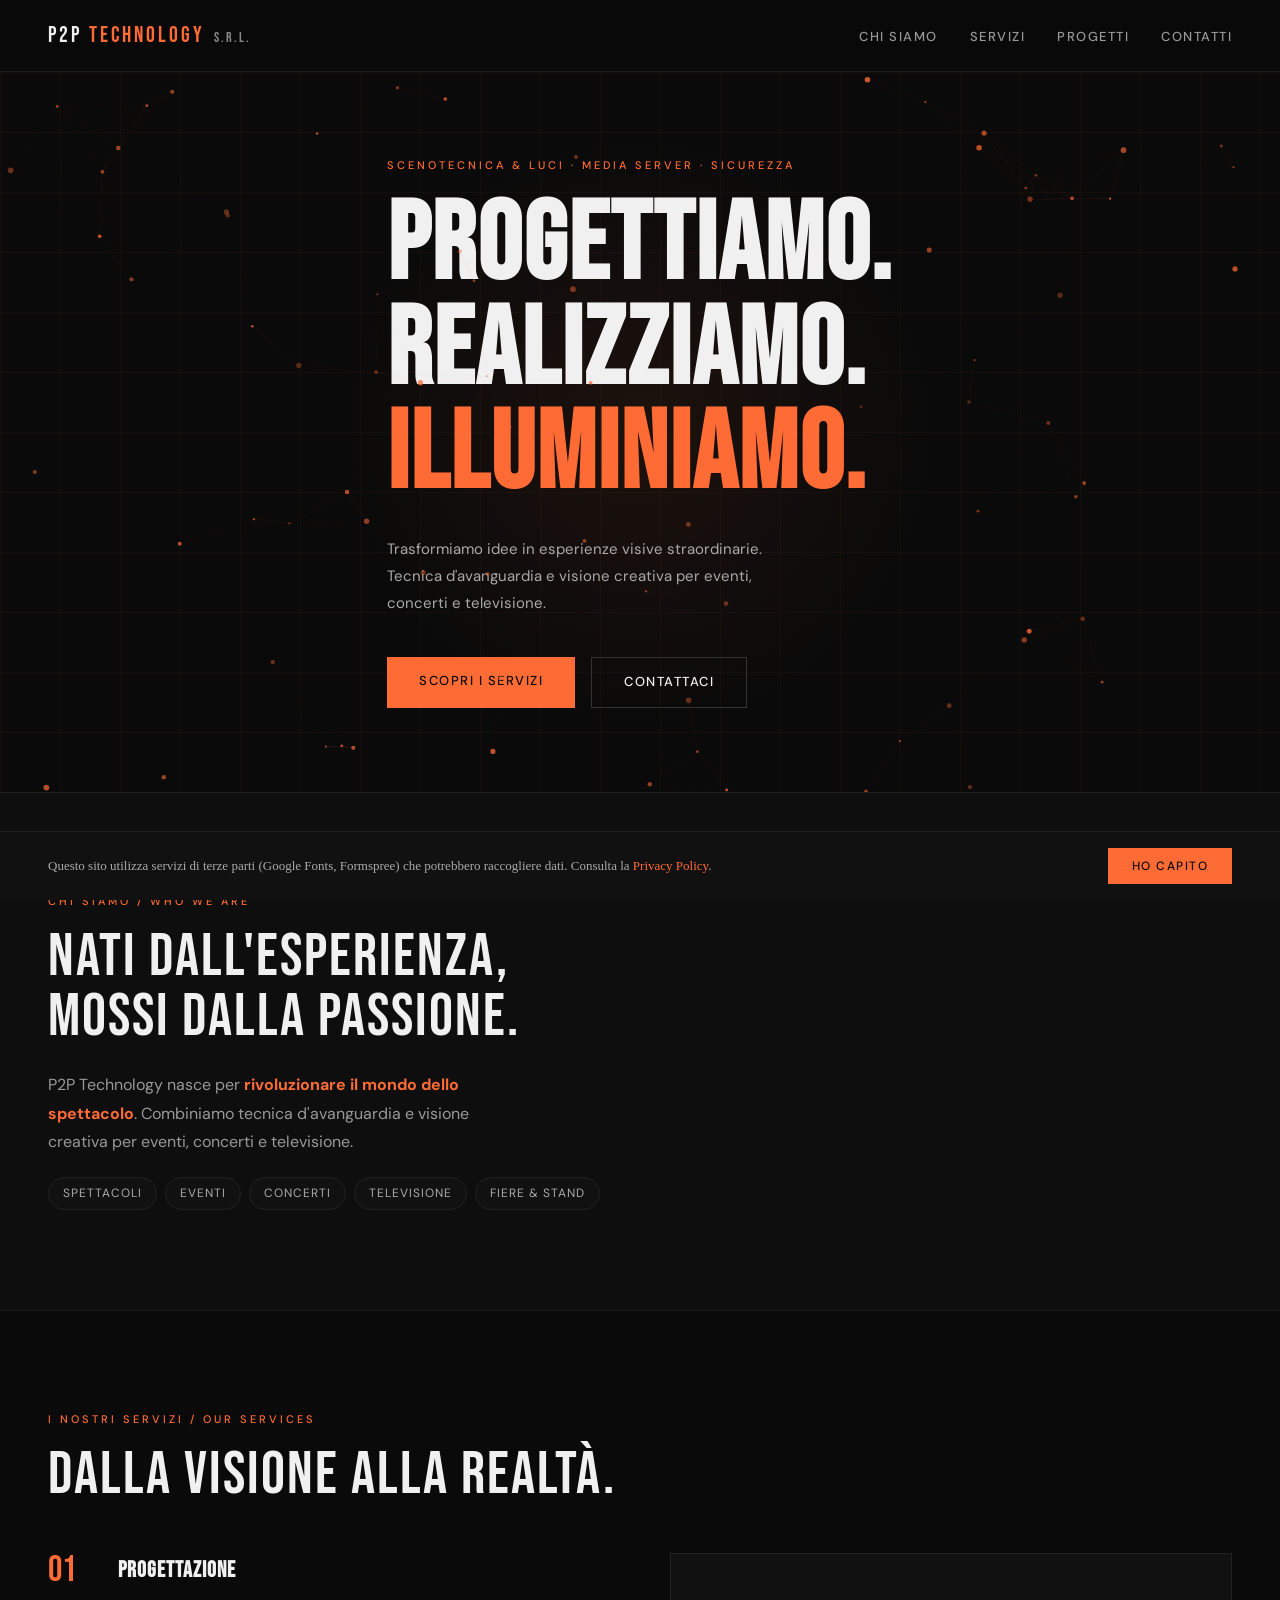
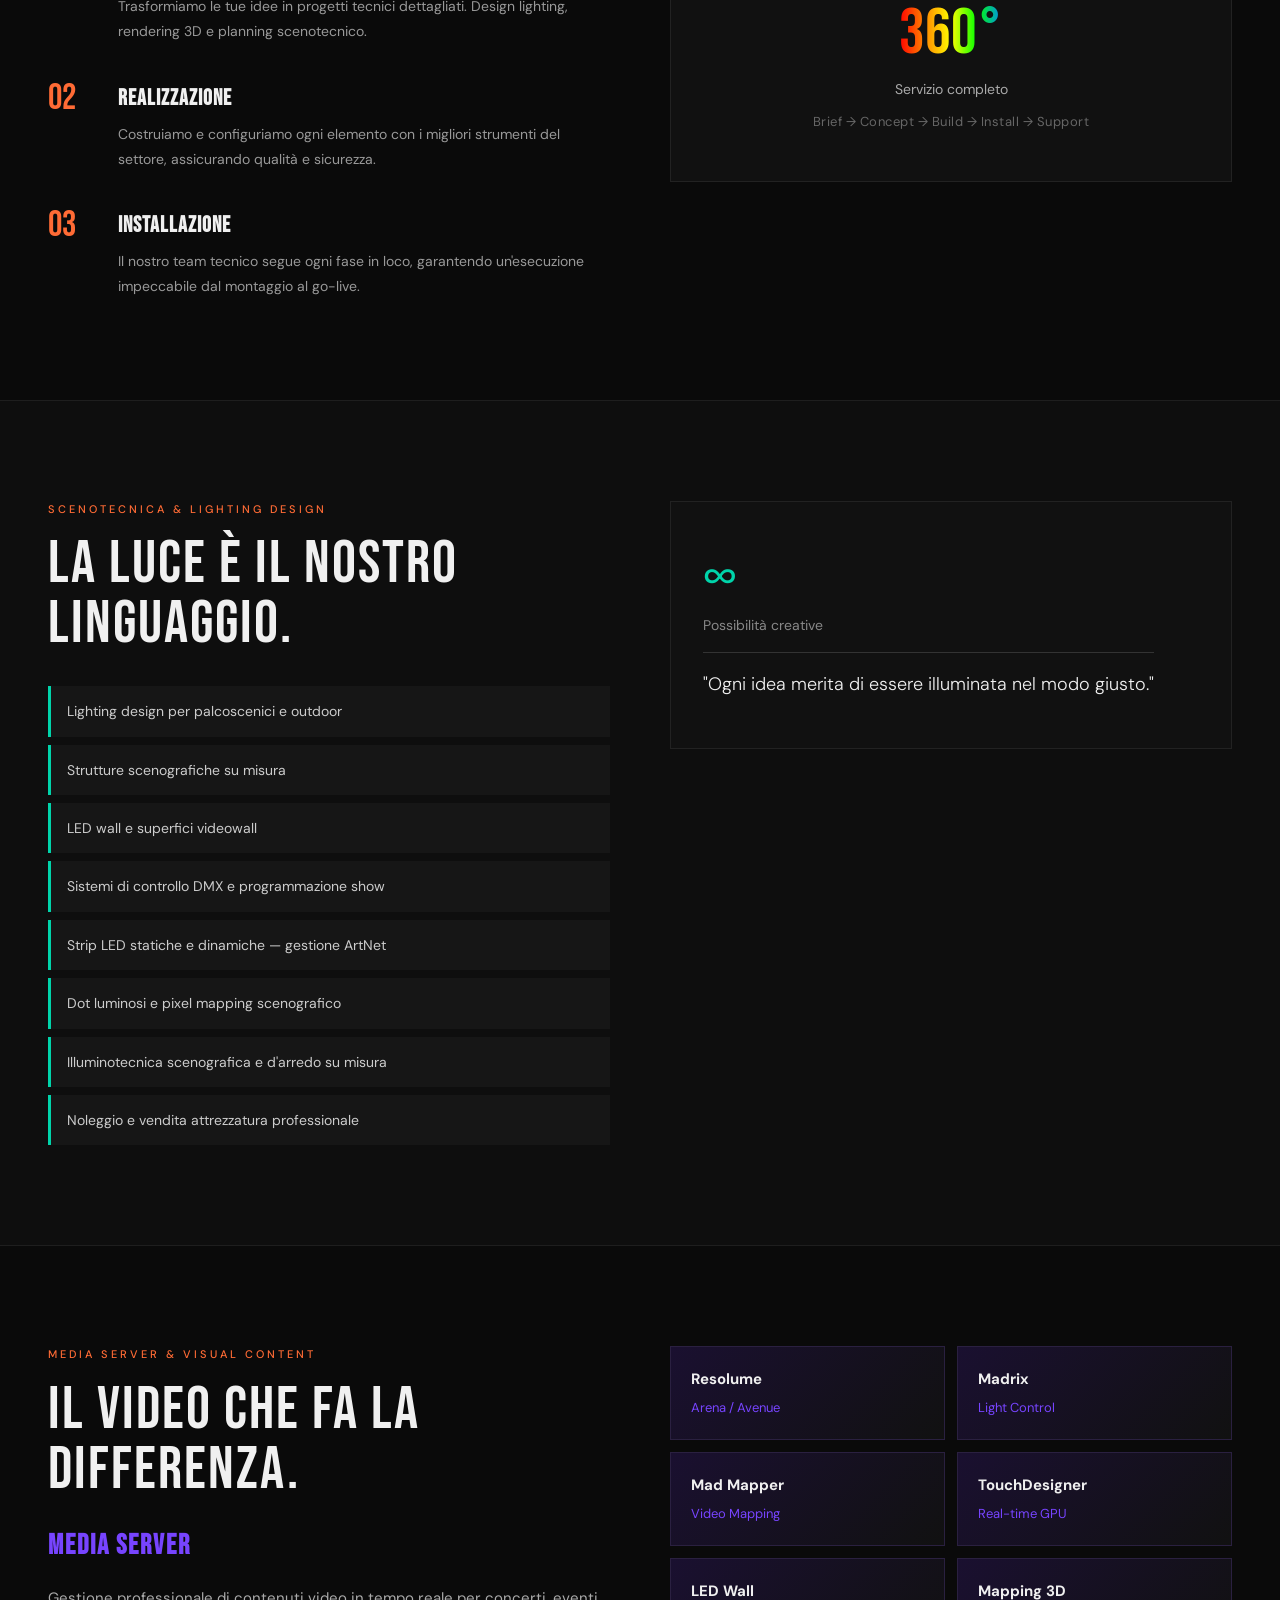
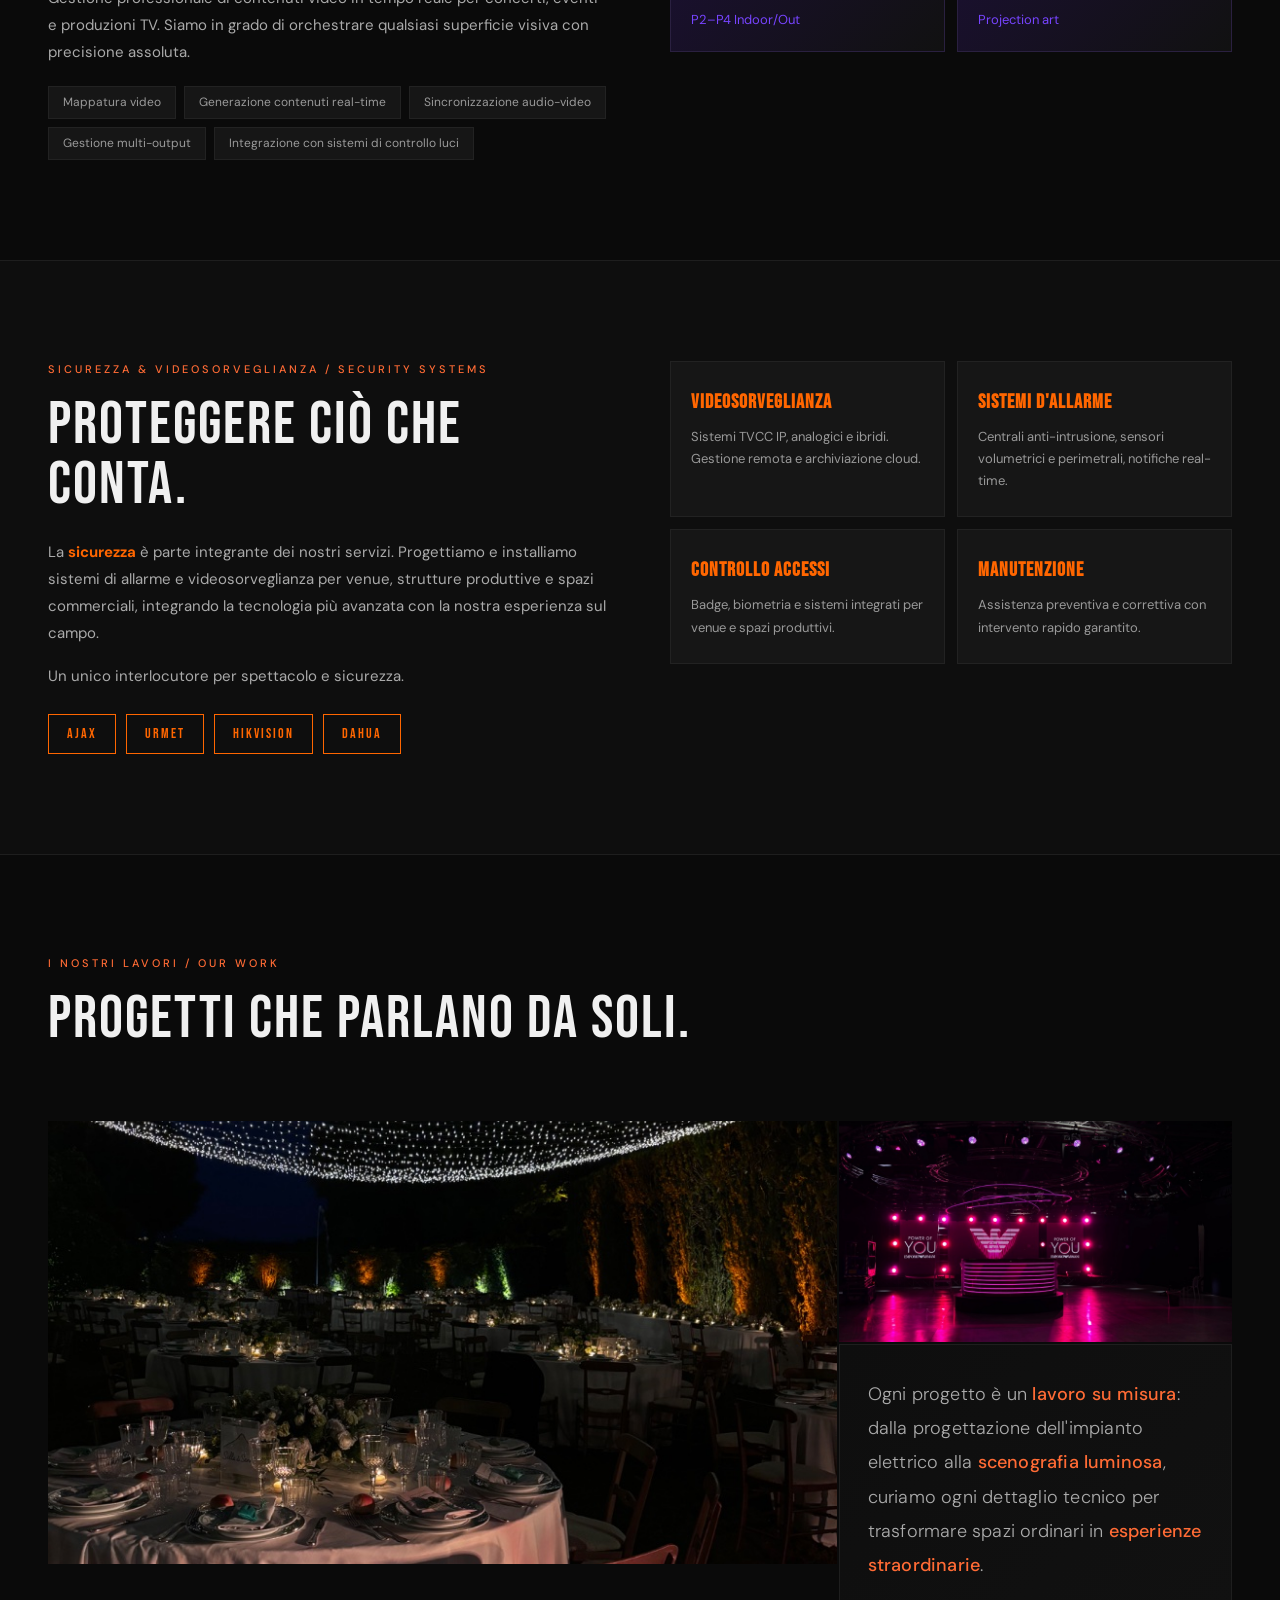
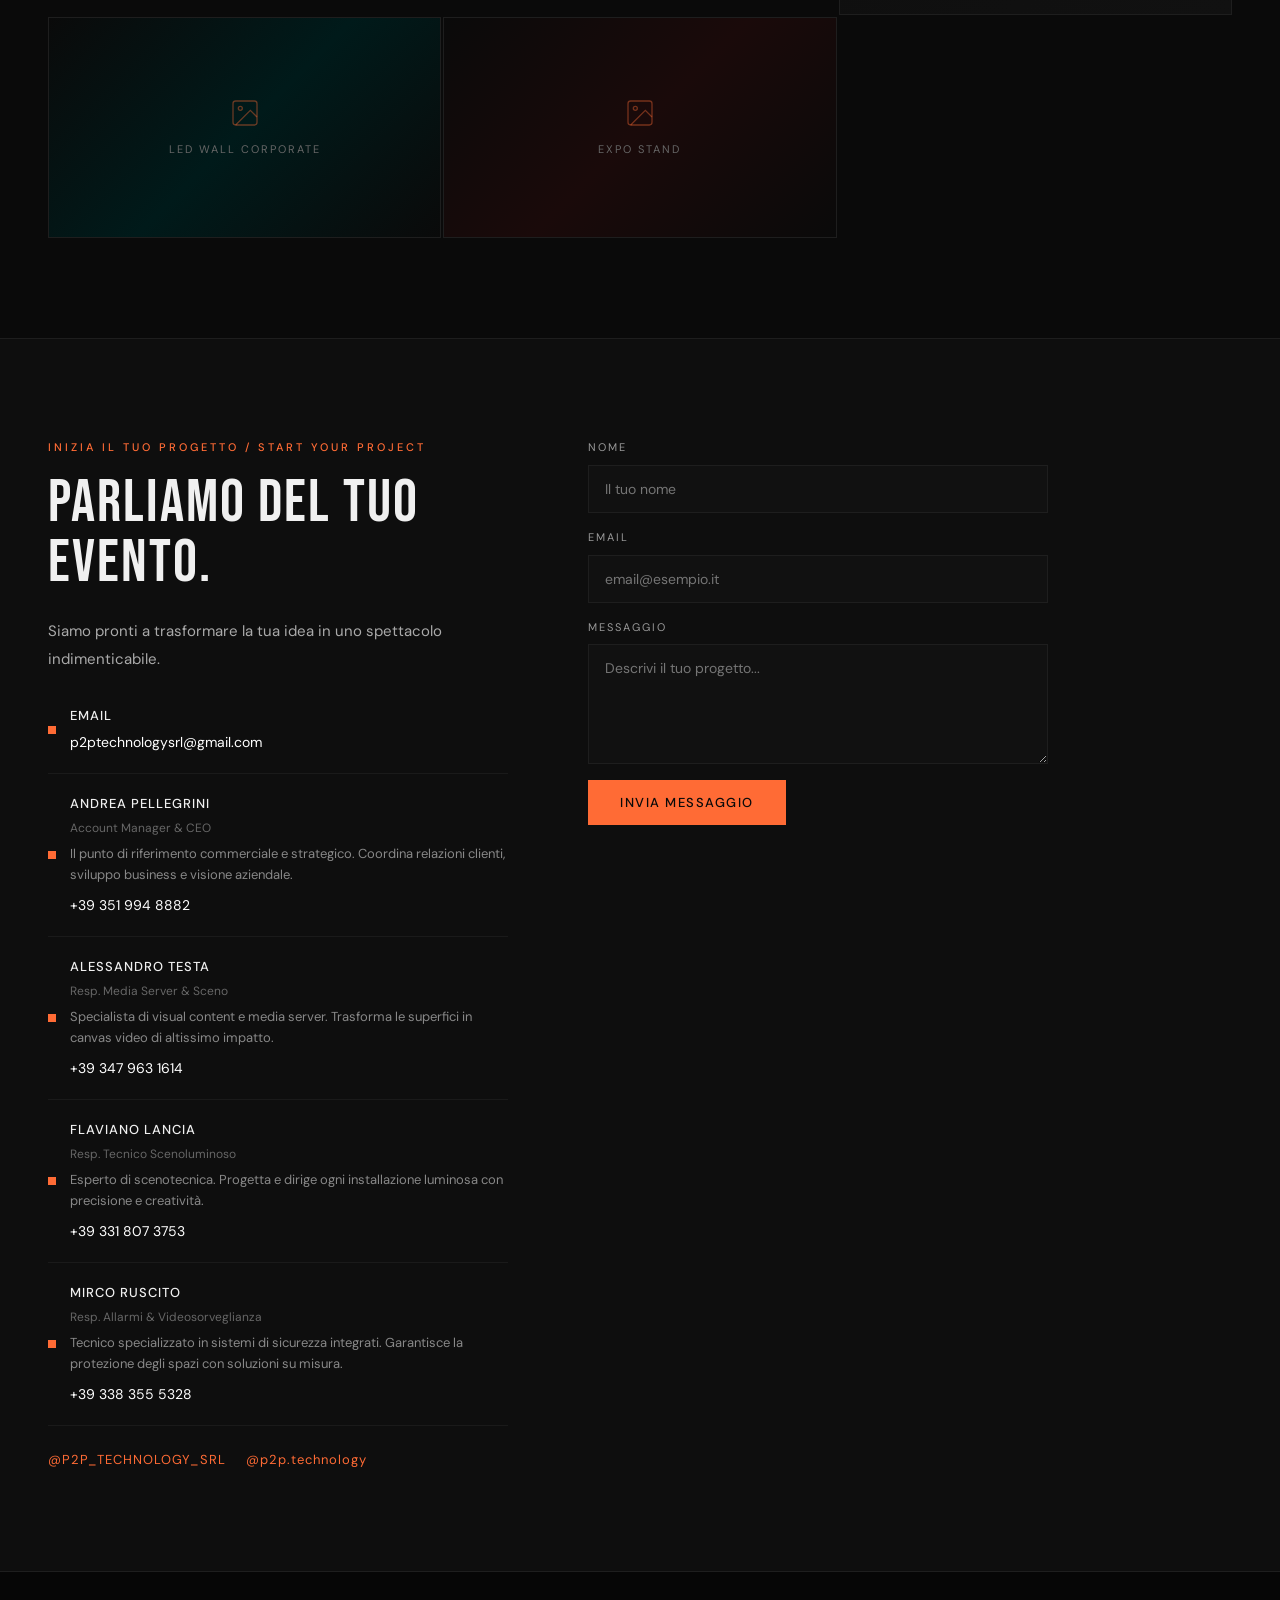
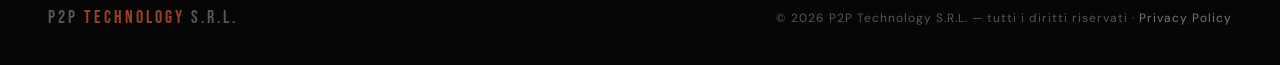
==== index.html @ eb39dc1b "Rimosso lighting design da bio Flaviano" ====
<!DOCTYPE html>
<html lang="it">
<head>
  <meta charset="UTF-8">
  <meta name="viewport" content="width=device-width, initial-scale=1.0">
  <meta name="description" content="P2P Technology S.R.L. — Scenotecnica, lighting design, media server e sicurezza per eventi, concerti e televisione in Italia.">
  <meta property="og:title" content="P2P Technology — Progettiamo. Realizziamo. Illuminiamo.">
  <meta property="og:description" content="Scenotecnica, lighting design, media server e sicurezza per eventi professionali.">
  <meta property="og:type" content="website">
  <meta property="og:locale" content="it_IT">
  <meta property="og:url" content="https://p2ptechnology.vercel.app/">
  <meta property="og:image" content="https://p2ptechnology.vercel.app/images/og-image.png">
  <link rel="canonical" href="https://p2ptechnology.vercel.app/">
  <title>P2P Technology S.R.L. — Scenotecnica · Luci · Media Server · Sicurezza</title>
  <link rel="icon" href="images/favicon.svg" type="image/svg+xml">
  <link rel="preconnect" href="https://fonts.googleapis.com">
  <link rel="preconnect" href="https://fonts.gstatic.com" crossorigin>
  <link href="https://fonts.googleapis.com/css2?family=Bebas+Neue&family=DM+Sans:wght@300;400;500;700&display=swap" rel="stylesheet">
  <link rel="stylesheet" href="css/style.css">
</head>
<body>

<div class="site">

  <nav role="navigation" aria-label="Navigazione principale">
    <div class="logo">P2P <span>TECHNOLOGY</span> <small>S.R.L.</small></div>
    <button class="nav-toggle" aria-label="Apri menu di navigazione" aria-expanded="false">
      <span></span><span></span><span></span>
    </button>
    <div class="nav-overlay" aria-hidden="true"></div>
    <ul class="nav-links">
      <button class="nav-close" aria-label="Chiudi menu">&times;</button>
      <li><a href="#chi-siamo">Chi siamo</a></li>
      <li><a href="#servizi">Servizi</a></li>
      <li><a href="#progetti">Progetti</a></li>
      <li><a href="#contatti">Contatti</a></li>
    </ul>
  </nav>

  <!-- ═══ HERO ═══ -->
  <section class="hero" id="hero">
    <div class="hero-bg">
      <div class="hero-grid"></div>
      <div class="hero-glow"></div>
    </div>
    <div class="hero-content">
      <div class="hero-text">
        <div class="hero-tag">Scenotecnica &amp; Luci · Media Server · Sicurezza</div>
        <h1>Progettiamo.<br>Realizziamo.<br><em>Illuminiamo.</em></h1>
        <p class="hero-sub">Trasformiamo idee in esperienze visive straordinarie. Tecnica d'avanguardia e visione creativa per eventi, concerti e televisione.</p>
        <div class="hero-cta">
          <a href="#servizi" class="btn-primary">Scopri i servizi</a>
          <a href="#contatti" class="btn-secondary">Contattaci</a>
        </div>
      </div>
      <canvas class="hero-particles" id="heroParticles"></canvas>
    </div>
  </section>

  <!-- ═══ CHI SIAMO ═══ -->
  <section id="chi-siamo">
    <div class="fade-in">
      <div class="section-label">Chi siamo / Who we are</div>
      <div class="section-title">Nati dall'esperienza,<br>mossi dalla passione.</div>
      <p class="about-mission">P2P Technology nasce per <strong>rivoluzionare il mondo dello spettacolo</strong>. Combiniamo tecnica d'avanguardia e visione creativa per eventi, concerti e televisione.</p>
      <div class="about-sectors">
        <span>Spettacoli</span><span>Eventi</span><span>Concerti</span><span>Televisione</span><span>Fiere &amp; Stand</span>
      </div>
    </div>
  </section>

  <!-- ═══ SERVIZI ═══ -->
  <section id="servizi">
    <div class="section-label fade-in">I nostri servizi / Our services</div>
    <div class="section-title fade-in">Dalla visione alla realtà.</div>
    <div class="services-steps">
      <div class="step-list fade-in">
        <div class="step-item">
          <div class="step-num">01</div>
          <div>
            <h3>Progettazione</h3>
            <p>Trasformiamo le tue idee in progetti tecnici dettagliati. Design lighting, rendering 3D e planning scenotecnico.</p>
          </div>
        </div>
        <div class="step-item">
          <div class="step-num">02</div>
          <div>
            <h3>Realizzazione</h3>
            <p>Costruiamo e configuriamo ogni elemento con i migliori strumenti del settore, assicurando qualità e sicurezza.</p>
          </div>
        </div>
        <div class="step-item">
          <div class="step-num">03</div>
          <div>
            <h3>Installazione</h3>
            <p>Il nostro team tecnico segue ogni fase in loco, garantendo un'esecuzione impeccabile dal montaggio al go-live.</p>
          </div>
        </div>
      </div>
      <div class="step-badge fade-in">
        <div class="badge-num">360°</div>
        <div class="badge-label">Servizio completo</div>
        <div class="badge-flow">Brief → Concept → Build → Install → Support</div>
      </div>
    </div>
  </section>

  <!-- ═══ SCENOTECNICA ═══ -->
  <section id="scenotecnica">
    <div class="sceno-grid">
      <div class="fade-in">
        <div class="section-label">Scenotecnica &amp; Lighting Design</div>
        <div class="section-title">La luce è il nostro linguaggio.</div>
        <ul class="sceno-list">
          <li>Lighting design per palcoscenici e outdoor</li>
          <li>Strutture scenografiche su misura</li>
          <li>LED wall e superfici videowall</li>
          <li>Sistemi di controllo DMX e programmazione show</li>
          <li>Strip LED statiche e dinamiche — gestione ArtNet</li>
          <li>Dot luminosi e pixel mapping scenografico</li>
          <li>Illuminotecnica scenografica e d'arredo su misura</li>
          <li>Noleggio e vendita attrezzatura professionale</li>
        </ul>
      </div>
      <div class="sceno-quote fade-in">
        <div class="quote-symbol">∞</div>
        <div class="quote-label">Possibilità creative</div>
        <blockquote>"Ogni idea merita di essere illuminata nel modo giusto."</blockquote>
      </div>
    </div>
  </section>

  <!-- ═══ MEDIA SERVER ═══ -->
  <section id="mediaserver">
    <div class="media-grid">
      <div class="fade-in">
        <div class="section-label">Media Server &amp; Visual Content</div>
        <div class="section-title">Il video che fa la differenza.</div>
        <h3 class="media-subtitle">MEDIA SERVER</h3>
        <p class="media-desc">Gestione professionale di contenuti video in tempo reale per concerti, eventi e produzioni TV. Siamo in grado di orchestrare qualsiasi superficie visiva con precisione assoluta.</p>
        <div class="media-tags">
          <span>Mappatura video</span><span>Generazione contenuti real-time</span><span>Sincronizzazione audio-video</span><span>Gestione multi-output</span><span>Integrazione con sistemi di controllo luci</span>
        </div>
      </div>
      <div class="media-tools fade-in">
        <div class="tool-card"><strong>Resolume</strong><span>Arena / Avenue</span></div>
        <div class="tool-card"><strong>Madrix</strong><span>Light Control</span></div>
        <div class="tool-card"><strong>Mad Mapper</strong><span>Video Mapping</span></div>
        <div class="tool-card"><strong>TouchDesigner</strong><span>Real-time GPU</span></div>
        <div class="tool-card"><strong>LED Wall</strong><span>P2–P4 Indoor/Out</span></div>
        <div class="tool-card"><strong>Mapping 3D</strong><span>Projection art</span></div>
      </div>
    </div>
  </section>

  <!-- ═══ SICUREZZA ═══ -->
  <section id="sicurezza">
    <div class="security-grid">
      <div class="fade-in">
        <div class="section-label">Sicurezza &amp; Videosorveglianza / Security Systems</div>
        <div class="section-title">Proteggere ciò che conta.</div>
        <p class="security-desc">La <strong>sicurezza</strong> è parte integrante dei nostri servizi. Progettiamo e installiamo sistemi di allarme e videosorveglianza per venue, strutture produttive e spazi commerciali, integrando la tecnologia più avanzata con la nostra esperienza sul campo.</p>
        <p class="security-desc">Un unico interlocutore per spettacolo e sicurezza.</p>
        <div class="brand-badges">
          <span class="brand-badge">AJAX</span>
          <span class="brand-badge">URMET</span>
          <span class="brand-badge">HIKVISION</span>
          <span class="brand-badge">DAHUA</span>
        </div>
      </div>
      <div class="security-services fade-in">
        <div class="security-card">
          <h4>Videosorveglianza</h4>
          <p>Sistemi TVCC IP, analogici e ibridi. Gestione remota e archiviazione cloud.</p>
        </div>
        <div class="security-card">
          <h4>Sistemi d'Allarme</h4>
          <p>Centrali anti-intrusione, sensori volumetrici e perimetrali, notifiche real-time.</p>
        </div>
        <div class="security-card">
          <h4>Controllo Accessi</h4>
          <p>Badge, biometria e sistemi integrati per venue e spazi produttivi.</p>
        </div>
        <div class="security-card">
          <h4>Manutenzione</h4>
          <p>Assistenza preventiva e correttiva con intervento rapido garantito.</p>
        </div>
      </div>
    </div>
  </section>

  <!-- ═══ PROGETTI ═══ -->
  <section id="progetti">
    <div class="portfolio-intro fade-in">
      <div>
        <div class="section-label">I nostri lavori / Our work</div>
        <div class="section-title">Progetti che parlano da soli.</div>
      </div>
    </div>
    <div class="portfolio-grid" id="portfolioGrid"></div>
  </section>

  <!-- ═══ CONTATTI ═══ -->
  <section id="contatti">
    <div class="contact-grid">
      <div>
        <div class="section-label fade-in">Inizia il tuo progetto / Start your project</div>
        <div class="section-title fade-in">Parliamo del tuo evento.</div>
        <div class="contact-info fade-in">
          <p>Siamo pronti a trasformare la tua idea in uno spettacolo indimenticabile.</p>
        </div>
        <div class="contact-item"><div class="contact-dot"></div><div><strong>Email</strong><a href="mailto:p2ptechnologysrl@gmail.com">p2ptechnologysrl@gmail.com</a></div></div>
        <div class="contact-item"><div class="contact-dot"></div><div><strong>Andrea Pellegrini</strong><span class="contact-role">Account Manager &amp; CEO</span><p class="contact-bio">Il punto di riferimento commerciale e strategico. Coordina relazioni clienti, sviluppo business e visione aziendale.</p><a href="tel:+393519948882">+39 351 994 8882</a></div></div>
        <div class="contact-item"><div class="contact-dot"></div><div><strong>Alessandro Testa</strong><span class="contact-role">Resp. Media Server &amp; Sceno</span><p class="contact-bio">Specialista di visual content e media server. Trasforma le superfici in canvas video di altissimo impatto.</p><a href="tel:+393479631614">+39 347 963 1614</a></div></div>
        <div class="contact-item"><div class="contact-dot"></div><div><strong>Flaviano Lancia</strong><span class="contact-role">Resp. Tecnico Scenoluminoso</span><p class="contact-bio">Esperto di scenotecnica. Progetta e dirige ogni installazione luminosa con precisione e creatività.</p><a href="tel:+393318073753">+39 331 807 3753</a></div></div>
        <div class="contact-item"><div class="contact-dot"></div><div><strong>Mirco Ruscito</strong><span class="contact-role">Resp. Allarmi &amp; Videosorveglianza</span><p class="contact-bio">Tecnico specializzato in sistemi di sicurezza integrati. Garantisce la protezione degli spazi con soluzioni su misura.</p><a href="tel:+393383555328">+39 338 355 5328</a></div></div>
        <div class="contact-social fade-in">
          <a href="https://www.instagram.com/p2p_technology_srl/" target="_blank" rel="noopener">@P2P_TECHNOLOGY_SRL</a>
          <a href="https://www.tiktok.com/@p2p.technology" target="_blank" rel="noopener">@p2p.technology</a>
        </div>
      </div>
      <form class="contact-form" id="contactForm" novalidate>
        <div class="form-group">
          <label for="field-nome">Nome</label>
          <input type="text" id="field-nome" name="nome" placeholder="Il tuo nome" required>
        </div>
        <div class="form-group">
          <label for="field-email">Email</label>
          <input type="email" id="field-email" name="email" placeholder="email@esempio.it" required>
        </div>
        <div class="form-group">
          <label for="field-messaggio">Messaggio</label>
          <textarea id="field-messaggio" name="messaggio" placeholder="Descrivi il tuo progetto..." required></textarea>
        </div>
        <div class="form-status" id="formStatus" role="alert"></div>
        <button type="submit" class="btn-primary" style="align-self:flex-start">Invia messaggio</button>
      </form>
    </div>
  </section>

  <footer>
    <div class="footer-logo">P2P <span>TECHNOLOGY</span> S.R.L.</div>
    <div class="footer-copy">&copy; 2026 P2P Technology S.R.L. &mdash; tutti i diritti riservati &middot; <a href="privacy.html">Privacy Policy</a></div>
  </footer>

</div>

<div class="cookie-banner" id="cookieBanner">
  <p>Questo sito utilizza servizi di terze parti (Google Fonts, Formspree) che potrebbero raccogliere dati. Consulta la <a href="privacy.html">Privacy Policy</a>.</p>
  <button id="cookieAccept">Ho capito</button>
</div>

<script src="js/main.js"></script>
</body>
</html>
---- css/style.css ----
/* ══════════════════════════════════════════
   P2P Technology — Style Sheet
   ══════════════════════════════════════════ */

* { margin: 0; padding: 0; box-sizing: border-box; }

html { scroll-behavior: smooth; }

.site {
  font-family: 'DM Sans', sans-serif;
  background: #0a0a0a;
  color: #f0f0f0;
  font-size: 15px;
  line-height: 1.6;
}

/* ── NAV ── */
nav {
  position: sticky;
  top: 0;
  z-index: 100;
  display: flex;
  justify-content: space-between;
  align-items: center;
  padding: 18px 48px;
  background: rgba(10,10,10,0.92);
  backdrop-filter: blur(12px);
  -webkit-backdrop-filter: blur(12px);
  border-bottom: 1px solid #1e1e1e;
}

.logo {
  font-family: 'Bebas Neue', sans-serif;
  font-size: 22px;
  letter-spacing: 3px;
  color: #f0f0f0;
}
.logo span { color: #FF6B35; }
.logo small { font-size: 14px; color: #888; letter-spacing: 2px; font-weight: 400; font-family: 'Bebas Neue', sans-serif; vertical-align: baseline; margin-left: 2px; }

.nav-links {
  display: flex;
  gap: 32px;
  list-style: none;
}
.nav-links a {
  text-decoration: none;
  color: #999;
  font-size: 13px;
  letter-spacing: 1.5px;
  text-transform: uppercase;
  font-weight: 500;
  transition: color 0.3s;
  position: relative;
}
.nav-links a::after {
  content: '';
  position: absolute;
  bottom: -4px;
  left: 0;
  width: 0;
  height: 1px;
  background: #FF6B35;
  transition: width 0.3s ease;
}
.nav-links a:hover::after,
.nav-links a:focus-visible::after { width: 100%; }
.nav-links a:hover,
.nav-links a:focus-visible { color: #FF6B35; }

.nav-toggle {
  display: none;
  background: none;
  border: none;
  cursor: pointer;
  padding: 8px;
}
.nav-close {
  display: none;
}
.nav-toggle span {
  display: block;
  width: 24px;
  height: 2px;
  background: #f0f0f0;
  margin: 5px 0;
  transition: transform 0.3s, opacity 0.3s;
}

/* ── HERO ── */
.hero {
  min-height: 80vh;
  display: flex;
  flex-direction: column;
  justify-content: center;
  padding: 0;
  position: relative;
  overflow: hidden;
  border-bottom: 1px solid #1e1e1e;
}

.hero-content {
  position: relative;
  z-index: 1;
  display: flex;
  align-items: center;
  justify-content: center;
  min-height: 80vh;
  padding: 40px 48px;
}

.hero-text {
  display: flex;
  flex-direction: column;
  justify-content: center;
  max-width: 700px;
}

.hero-bg {
  position: absolute;
  inset: 0;
  background: #0a0a0a;
  display: flex;
  align-items: center;
  justify-content: center;
}

.hero-grid {
  position: absolute;
  inset: 0;
  background-image:
    linear-gradient(rgba(255,107,53,0.04) 1px, transparent 1px),
    linear-gradient(90deg, rgba(255,107,53,0.04) 1px, transparent 1px);
  background-size: 60px 60px;
}

.hero-glow {
  position: absolute;
  width: 600px;
  height: 600px;
  border-radius: 50%;
  background: radial-gradient(circle, rgba(255,107,53,0.08) 0%, transparent 70%);
  top: 50%;
  left: 50%;
  transform: translate(-50%, -50%);
  animation: glowPulse 4s ease-in-out infinite;
}

@keyframes glowPulse {
  0%, 100% { transform: translate(-50%, -50%) scale(1); opacity: 1; }
  50% { transform: translate(-50%, -50%) scale(1.15); opacity: 0.6; }
}

.hero-tag {
  font-size: 11px;
  letter-spacing: 3px;
  text-transform: uppercase;
  color: #FF6B35;
  font-weight: 500;
  margin-bottom: 20px;
}

.hero h1 {
  font-family: 'Bebas Neue', sans-serif;
  font-size: clamp(56px, 9vw, 110px);
  line-height: 0.95;
  letter-spacing: 2px;
  color: #f0f0f0;
  max-width: 900px;
}

.hero h1 em {
  font-style: normal;
  color: #FF6B35;
}

.hero-sub {
  margin-top: 28px;
  font-size: 15px;
  color: #aaa;
  max-width: 420px;
  line-height: 1.8;
}

.hero-cta {
  margin-top: 40px;
  display: flex;
  gap: 16px;
}

/* ── HERO PARTICLES CANVAS ── */
.hero-particles {
  position: absolute;
  inset: 0;
  width: 100%;
  height: 100%;
  z-index: 0;
  pointer-events: none;
}

/* ── BUTTONS ── */
.btn-primary {
  display: inline-block;
  background: #FF6B35;
  color: #0a0a0a;
  padding: 14px 32px;
  font-size: 13px;
  font-weight: 500;
  letter-spacing: 1.5px;
  text-transform: uppercase;
  border: none;
  cursor: pointer;
  font-family: 'DM Sans', sans-serif;
  text-decoration: none;
  text-align: center;
  transition: background 0.2s, box-shadow 0.3s;
}
.btn-primary:hover {
  background: #e0b400;
  box-shadow: 0 0 20px rgba(255,107,53,0.3);
}

.btn-secondary {
  display: inline-block;
  background: transparent;
  color: #f0f0f0;
  padding: 14px 32px;
  font-size: 13px;
  font-weight: 500;
  letter-spacing: 1.5px;
  text-transform: uppercase;
  border: 1px solid #333;
  cursor: pointer;
  font-family: 'DM Sans', sans-serif;
  text-decoration: none;
  text-align: center;
  transition: border-color 0.3s, color 0.3s, box-shadow 0.3s;
}
.btn-secondary:hover {
  border-color: #FF6B35;
  color: #FF6B35;
  box-shadow: 0 0 15px rgba(255,107,53,0.15);
}

/* ── SECTIONS ── */
section {
  padding: 100px 48px;
  border-bottom: 1px solid #1e1e1e;
  position: relative;
}

/* alternate section backgrounds */
#chi-siamo { background: #0e0e0e; }
#servizi { background: #0a0a0a; position: relative; }
#scenotecnica { background: #0e0e0e; }
#mediaserver { background: #0a0a0a; }
#sicurezza { background: #0e0e0e; }
#progetti { background: #0a0a0a; }
#contatti { background: #0e0e0e; }

/* ── FADE-IN ON SCROLL ── */
.fade-in {
  opacity: 0;
  transform: translateY(30px);
  transition: opacity 0.7s ease, transform 0.7s ease;
}
.fade-in.visible {
  opacity: 1;
  transform: translateY(0);
}
.fade-in-delay-1 { transition-delay: 0.1s; }
.fade-in-delay-2 { transition-delay: 0.2s; }
.fade-in-delay-3 { transition-delay: 0.3s; }

.section-label {
  font-size: 11px;
  letter-spacing: 3px;
  text-transform: uppercase;
  color: #FF6B35;
  font-weight: 500;
  margin-bottom: 16px;
}

.section-title {
  font-family: 'Bebas Neue', sans-serif;
  font-size: clamp(36px, 5vw, 60px);
  letter-spacing: 2px;
  line-height: 1;
  color: #f0f0f0;
  margin-bottom: 24px;
}

/* ── ABOUT / CHI SIAMO ── */
.about-grid {
  display: grid;
  grid-template-columns: 1fr 1fr;
  gap: 80px;
  align-items: start;
  max-width: 1100px;
}

.about-text { color: #aaa; line-height: 1.9; }
.about-text p { margin-bottom: 16px; }

.about-stat-big {
  display: flex;
  gap: 24px;
  align-items: flex-start;
  margin-top: 32px;
}
.about-stat-big .stat-num {
  font-family: 'Bebas Neue', sans-serif;
  font-size: 72px;
  color: #FF6B35;
  line-height: 1;
  flex-shrink: 0;
}
.about-stat-big p {
  color: #aaa;
  line-height: 1.8;
  font-size: 15px;
}
.about-stat-big strong { color: #f0f0f0; font-weight: 500; }

/* Team member list (chi siamo) */
.team-cards { display: flex; flex-direction: column; gap: 12px; }
.team-member {
  display: flex;
  align-items: center;
  gap: 16px;
  padding: 18px 20px;
  background: #161616;
  border: 1px solid #222;
  transition: border-color 0.3s;
}
.team-member:hover { border-color: #444; }
.team-bar { width: 4px; height: 40px; border-radius: 2px; flex-shrink: 0; }
.team-member strong { display: block; color: #f0f0f0; font-size: 15px; }
.team-member span { font-size: 13px; color: #888; }
.team-bio { font-size: 13px; color: #666; line-height: 1.6; margin-top: 8px; }

/* ── ABOUT extras ── */
.about-mission {
  font-size: 16px;
  color: #999;
  line-height: 1.8;
  margin-top: 20px;
  max-width: 480px;
}
.about-mission strong { color: #FF6B35; }
.about-sectors {
  display: flex;
  flex-wrap: wrap;
  gap: 8px;
  margin-top: 20px;
}
.about-sectors span {
  padding: 6px 14px;
  background: #111;
  border: 1px solid #222;
  border-radius: 20px;
  font-size: 12px;
  letter-spacing: 1px;
  text-transform: uppercase;
  color: #aaa;
  transition: border-color 0.3s, color 0.3s;
}
.about-sectors span:hover { border-color: #FF6B35; color: #FF6B35; }

/* ── SERVICES (steps) ── */
.services-steps {
  display: grid;
  grid-template-columns: 1fr 1fr;
  gap: 60px;
  margin-top: 48px;
  align-items: start;
}
.step-list { display: flex; flex-direction: column; gap: 36px; }
.step-item { display: flex; gap: 20px; align-items: flex-start; }
.step-num {
  font-family: 'Bebas Neue', sans-serif;
  font-size: 36px;
  color: #FF6B35;
  line-height: 1;
  flex-shrink: 0;
  min-width: 50px;
}
.step-item h3 {
  font-family: 'Bebas Neue', sans-serif;
  font-size: 22px;
  letter-spacing: 1px;
  color: #f0f0f0;
  margin-bottom: 6px;
}
.step-item p { font-size: 14px; color: #999; line-height: 1.8; }

.step-badge {
  background: #111;
  border: 1px solid #222;
  padding: 48px 32px;
  text-align: center;
  display: flex;
  flex-direction: column;
  align-items: center;
  justify-content: center;
  gap: 12px;
}
.badge-num {
  font-family: 'Bebas Neue', sans-serif;
  font-size: 64px;
  background: linear-gradient(90deg, #ff0000, #ff8800, #ffff00, #00ff00, #0088ff);
  -webkit-background-clip: text;
  -webkit-text-fill-color: transparent;
  background-clip: text;
  line-height: 1;
}
.badge-label { font-size: 14px; color: #aaa; }
.badge-flow { font-size: 13px; color: #666; letter-spacing: 0.5px; }

/* ── SCENOTECNICA ── */
.sceno-grid {
  display: grid;
  grid-template-columns: 1fr 1fr;
  gap: 60px;
  align-items: start;
}
.sceno-list {
  list-style: none;
  margin-top: 32px;
  display: flex;
  flex-direction: column;
  gap: 8px;
}
.sceno-list li {
  padding: 14px 16px;
  background: #161616;
  border-left: 3px solid #00d4aa;
  font-size: 14px;
  color: #ccc;
  transition: background 0.3s;
}
.sceno-list li:hover { background: #1a1a1a; }

.sceno-quote {
  background: #111;
  border: 1px solid #222;
  padding: 48px 32px;
  display: flex;
  flex-direction: column;
  align-items: flex-start;
  gap: 16px;
}
.quote-symbol {
  font-size: 48px;
  color: #00d4aa;
  line-height: 1;
}
.quote-label { font-size: 14px; color: #888; }
.sceno-quote blockquote {
  font-size: 18px;
  color: #f0f0f0;
  line-height: 1.7;
  font-weight: 300;
  border-top: 1px solid #333;
  padding-top: 16px;
}

/* ── MEDIA SERVER ── */
.media-grid {
  display: grid;
  grid-template-columns: 1fr 1fr;
  gap: 60px;
  align-items: start;
}
.media-subtitle {
  font-family: 'Bebas Neue', sans-serif;
  font-size: 28px;
  color: #7744ff;
  letter-spacing: 2px;
  margin-top: 24px;
  margin-bottom: 16px;
}
.media-desc { font-size: 15px; color: #aaa; line-height: 1.8; }
.media-tags {
  display: flex;
  flex-wrap: wrap;
  gap: 8px;
  margin-top: 20px;
}
.media-tags span {
  padding: 6px 14px;
  background: #161616;
  border: 1px solid #222;
  font-size: 12px;
  color: #999;
}
.media-tools {
  display: grid;
  grid-template-columns: 1fr 1fr;
  gap: 12px;
}
.tool-card {
  padding: 20px;
  background: linear-gradient(135deg, #1a1030, #111);
  border: 1px solid #2a2040;
  transition: border-color 0.3s;
}
.tool-card:hover { border-color: #7744ff; }
.tool-card strong { display: block; color: #f0f0f0; font-size: 15px; margin-bottom: 4px; }
.tool-card span { font-size: 13px; color: #7744ff; }

/* ── SICUREZZA ── */
.security-grid {
  display: grid;
  grid-template-columns: 1fr 1fr;
  gap: 60px;
  align-items: start;
}
.security-desc {
  font-size: 15px;
  color: #aaa;
  line-height: 1.8;
  margin-bottom: 16px;
}
.security-desc strong { color: #ff6600; }
.brand-badges {
  display: flex;
  gap: 10px;
  margin-top: 24px;
  flex-wrap: wrap;
}
.brand-badge {
  padding: 8px 18px;
  background: transparent;
  border: 1px solid #ff6600;
  color: #ff6600;
  font-family: 'Bebas Neue', sans-serif;
  font-size: 14px;
  letter-spacing: 2px;
}
.security-services {
  display: grid;
  grid-template-columns: 1fr 1fr;
  gap: 12px;
}
.security-card {
  padding: 24px 20px;
  background: #161616;
  border: 1px solid #222;
  transition: border-color 0.3s;
}
.security-card:hover { border-color: #ff6600; }
.security-card h4 {
  font-family: 'Bebas Neue', sans-serif;
  font-size: 20px;
  color: #ff6600;
  letter-spacing: 1px;
  margin-bottom: 8px;
}
.security-card p { font-size: 13px; color: #999; line-height: 1.7; }

/* ── CONTACT SOCIAL ── */
.contact-social {
  display: flex;
  gap: 20px;
  margin-top: 24px;
}
.contact-social a {
  color: #FF6B35;
  text-decoration: none;
  font-size: 13px;
  letter-spacing: 1px;
  transition: color 0.3s;
}
.contact-social a:hover { color: #fff; }
.contact-item a {
  color: #ffffff;
  text-decoration: none;
  transition: color 0.3s;
}
.contact-item a:hover { color: #FF6B35; }
.contact-role { display: block; font-size: 12px; color: #666; margin-top: 2px; margin-bottom: 4px; }
.contact-bio { font-size: 13px; color: #888; line-height: 1.6; margin: 6px 0 8px; }

/* ── PORTFOLIO ── */
.portfolio-intro {
  display: flex;
  justify-content: space-between;
  align-items: flex-end;
  margin-bottom: 48px;
}

.portfolio-grid {
  display: grid;
  grid-template-columns: repeat(3, 1fr);
  grid-template-rows: auto auto;
  gap: 2px;
}

.portfolio-item {
  position: relative;
  overflow: hidden;
  cursor: pointer;
  aspect-ratio: 16/9;
}
.portfolio-item:first-child {
  grid-column: span 2;
}

.portfolio-img {
  width: 100%;
  height: 100%;
  object-fit: cover;
  display: block;
  transition: transform 0.4s, opacity 0.4s;
}
@media (hover: hover) {
  .portfolio-item:hover .portfolio-img {
    transform: scale(1.05);
    opacity: 0.6;
  }
}

.portfolio-placeholder {
  width: 100%;
  aspect-ratio: 16/9;
  background: #111;
  border: 1px solid #1e1e1e;
  display: flex;
  flex-direction: column;
  align-items: center;
  justify-content: center;
  gap: 12px;
  color: rgba(255,107,53,0.4);
  transition: background 0.4s;
}
.portfolio-item:hover .portfolio-placeholder { opacity: 0.6; }
.portfolio-placeholder span {
  font-size: 11px;
  letter-spacing: 2px;
  text-transform: uppercase;
  color: #666;
}

.placeholder-concert {
  background: linear-gradient(135deg, #0a0a0a 0%, #1a1200 50%, #0a0a0a 100%);
}
.placeholder-fashion {
  background: linear-gradient(135deg, #0a0a0a 0%, #0d0a1a 50%, #0a0a0a 100%);
}
.placeholder-led {
  background: linear-gradient(135deg, #0a0a0a 0%, #001a1a 50%, #0a0a0a 100%);
}
.placeholder-expo {
  background: linear-gradient(135deg, #0a0a0a 0%, #1a0a0a 50%, #0a0a0a 100%);
}

.portfolio-overlay {
  position: absolute;
  inset: 0;
  background: rgba(10,10,10,0.85);
  display: flex;
  flex-direction: column;
  justify-content: flex-end;
  padding: 24px;
  opacity: 0;
  pointer-events: none;
  transition: opacity 0.3s;
}
@media (hover: hover) {
  .portfolio-item:hover .portfolio-overlay { opacity: 1; pointer-events: auto; }
}
.portfolio-item.active .portfolio-overlay { opacity: 1; pointer-events: auto; }
.portfolio-item.active .portfolio-img { transform: scale(1.05); opacity: 0.6; }

.portfolio-overlay h4 {
  font-family: 'Bebas Neue', sans-serif;
  font-size: 22px;
  letter-spacing: 1.5px;
  color: #f0f0f0;
}
.portfolio-overlay span {
  font-size: 12px;
  color: #FF6B35;
  letter-spacing: 2px;
  text-transform: uppercase;
}
.portfolio-desc {
  font-size: 13px;
  color: #bbb;
  line-height: 1.6;
  margin-top: 8px;
}

.portfolio-col3 {
  display: flex;
  flex-direction: column;
  gap: 2px;
}
.portfolio-col3 .portfolio-item {
  flex-shrink: 0;
}
.portfolio-col3 .portfolio-caption {
  flex: 1;
}

.portfolio-caption {
  display: flex;
  flex-direction: column;
  align-items: flex-start;
  justify-content: flex-start;
  padding: 32px 28px;
  background: linear-gradient(135deg, #0e0e0e 0%, #111 100%);
  border: 1px solid #1e1e1e;
}
.portfolio-caption p {
  font-family: 'DM Sans', sans-serif;
  font-size: 18px;
  font-weight: 300;
  color: #aaa;
  line-height: 1.9;
  letter-spacing: 0.2px;
}
.portfolio-caption p strong {
  color: #FF6B35;
  font-weight: 500;
}

/* ── CONTACT ── */
.contact-grid {
  display: grid;
  grid-template-columns: 1fr 1fr;
  gap: 80px;
  align-items: start;
  max-width: 1000px;
}

.contact-info { color: #aaa; }
.contact-info p { margin-bottom: 12px; line-height: 1.9; }

.contact-item {
  display: flex;
  align-items: center;
  gap: 14px;
  padding: 20px 0;
  border-bottom: 1px solid #1a1a1a;
  color: #aaa;
  font-size: 14px;
}
.contact-item strong {
  display: block;
  color: #f0f0f0;
  font-size: 13px;
  letter-spacing: 1px;
  text-transform: uppercase;
  margin-bottom: 4px;
  font-weight: 500;
}
.contact-dot {
  width: 8px;
  height: 8px;
  background: #FF6B35;
  flex-shrink: 0;
  animation: dotPulse 2s ease-in-out infinite;
}

@keyframes dotPulse {
  0%, 100% { box-shadow: 0 0 0 0 rgba(255,107,53,0.4); }
  50% { box-shadow: 0 0 0 6px rgba(255,107,53,0); }
}

.contact-form { display: flex; flex-direction: column; gap: 16px; }

.form-group {
  display: flex;
  flex-direction: column;
  gap: 8px;
}
.form-group label {
  font-size: 11px;
  letter-spacing: 2px;
  text-transform: uppercase;
  color: #999;
}
.form-group input,
.form-group textarea {
  background: #111;
  border: 1px solid #1e1e1e;
  color: #f0f0f0;
  padding: 14px 16px;
  font-family: 'DM Sans', sans-serif;
  font-size: 14px;
  outline: none;
  transition: border-color 0.2s;
}
.form-group input:focus,
.form-group textarea:focus { border-color: #FF6B35; }
.form-group textarea { height: 120px; resize: vertical; }

.form-status {
  font-size: 14px;
  padding: 12px 0;
  display: none;
}
.form-status.success { color: #4caf50; display: block; }
.form-status.error { color: #f44336; display: block; }

/* ── FOOTER ── */
footer {
  padding: 32px 48px;
  display: flex;
  justify-content: space-between;
  align-items: center;
  background: #060606;
}
.footer-logo {
  font-family: 'Bebas Neue', sans-serif;
  font-size: 18px;
  letter-spacing: 3px;
  color: #555;
}
.footer-logo span { color: #FF6B35; opacity: 0.6; }
.footer-copy { font-size: 12px; color: #555; letter-spacing: 1px; }
.footer-copy a { color: #777; text-decoration: none; transition: color 0.2s; }
.footer-copy a:hover { color: #FF6B35; }

/* ── PRIVACY PAGE ── */
.privacy-page { max-width: 720px; }
.privacy-content { color: #aaa; line-height: 1.9; }
.privacy-content h2 {
  font-family: 'Bebas Neue', sans-serif;
  font-size: 24px;
  letter-spacing: 1.5px;
  color: #f0f0f0;
  margin: 36px 0 12px;
}
.privacy-content h3 {
  font-size: 15px;
  color: #ccc;
  margin: 20px 0 8px;
}
.privacy-content p { margin-bottom: 12px; }
.privacy-content ul { margin: 0 0 16px 20px; }
.privacy-content li { margin-bottom: 6px; }
.privacy-content a { color: #FF6B35; text-decoration: none; }
.privacy-content a:hover { text-decoration: underline; }

/* ── COOKIE BANNER ── */
.cookie-banner {
  position: fixed;
  bottom: 0;
  left: 0;
  right: 0;
  z-index: 1000;
  background: #111;
  border-top: 1px solid #1e1e1e;
  padding: 16px 48px;
  display: flex;
  align-items: center;
  justify-content: space-between;
  gap: 24px;
  font-size: 13px;
  color: #aaa;
}
.cookie-banner.hidden { display: none; }
.cookie-banner a { color: #FF6B35; text-decoration: none; }
.cookie-banner a:hover { text-decoration: underline; }
.cookie-banner button {
  background: #FF6B35;
  color: #0a0a0a;
  border: none;
  padding: 10px 24px;
  font-family: 'DM Sans', sans-serif;
  font-size: 12px;
  font-weight: 500;
  letter-spacing: 1.5px;
  text-transform: uppercase;
  cursor: pointer;
  flex-shrink: 0;
  transition: background 0.2s;
}
.cookie-banner button:hover { background: #e0b400; }

/* ══════════════════════════════════════════
   RESPONSIVE
   ══════════════════════════════════════════ */

@media (max-width: 992px) {
  nav { padding: 16px 24px; }

  .nav-toggle { display: block; }

  .nav-links {
    position: fixed;
    top: 0;
    right: -100%;
    width: 280px;
    height: 100vh;
    background: #0e0e0e;
    flex-direction: column;
    padding: 80px 32px 32px;
    gap: 24px;
    border-left: 1px solid #1e1e1e;
    transition: right 0.3s ease;
    z-index: 200;
  }
  .nav-links.open { right: 0; }

  .nav-close {
    position: absolute;
    top: 20px;
    right: 20px;
    background: none;
    border: 1px solid #333;
    color: #f0f0f0;
    font-size: 28px;
    width: 40px;
    height: 40px;
    border-radius: 8px;
    cursor: pointer;
    display: flex;
    align-items: center;
    justify-content: center;
    transition: border-color 0.3s, color 0.3s;
  }
  .nav-close:hover { border-color: #FF6B35; color: #FF6B35; }

  .nav-overlay {
    display: none;
    position: fixed;
    inset: 0;
    background: rgba(0,0,0,0.6);
    z-index: 150;
  }
  .nav-overlay.open { display: block; }

  section { padding: 60px 24px; }
  .hero { padding: 0; min-height: auto; }
  .hero-content {
    padding: 30px 24px 40px;
    min-height: auto;
  }
  .hero-particles { opacity: 0.6; }
  footer { padding: 24px; flex-direction: column; gap: 12px; text-align: center; }

  .about-grid { grid-template-columns: 1fr; gap: 40px; }
  .services-steps { grid-template-columns: 1fr; gap: 40px; }
  .sceno-grid { grid-template-columns: 1fr; gap: 40px; }
  .media-grid { grid-template-columns: 1fr; gap: 40px; }
  .security-grid { grid-template-columns: 1fr; gap: 40px; }
  .portfolio-grid { grid-template-columns: 1fr; }
  .portfolio-item:first-child { grid-column: span 1; }
  .portfolio-caption p { font-size: 15px; }
  .contact-grid { grid-template-columns: 1fr; gap: 40px; }

  .hero-cta { flex-direction: column; align-items: flex-start; }

  .cookie-banner { flex-direction: column; padding: 16px 24px; text-align: center; }
}

@media (max-width: 600px) {
  .hero h1 { font-size: clamp(40px, 12vw, 64px); }
  .media-tools { grid-template-columns: 1fr; }
  .security-services { grid-template-columns: 1fr; }
}
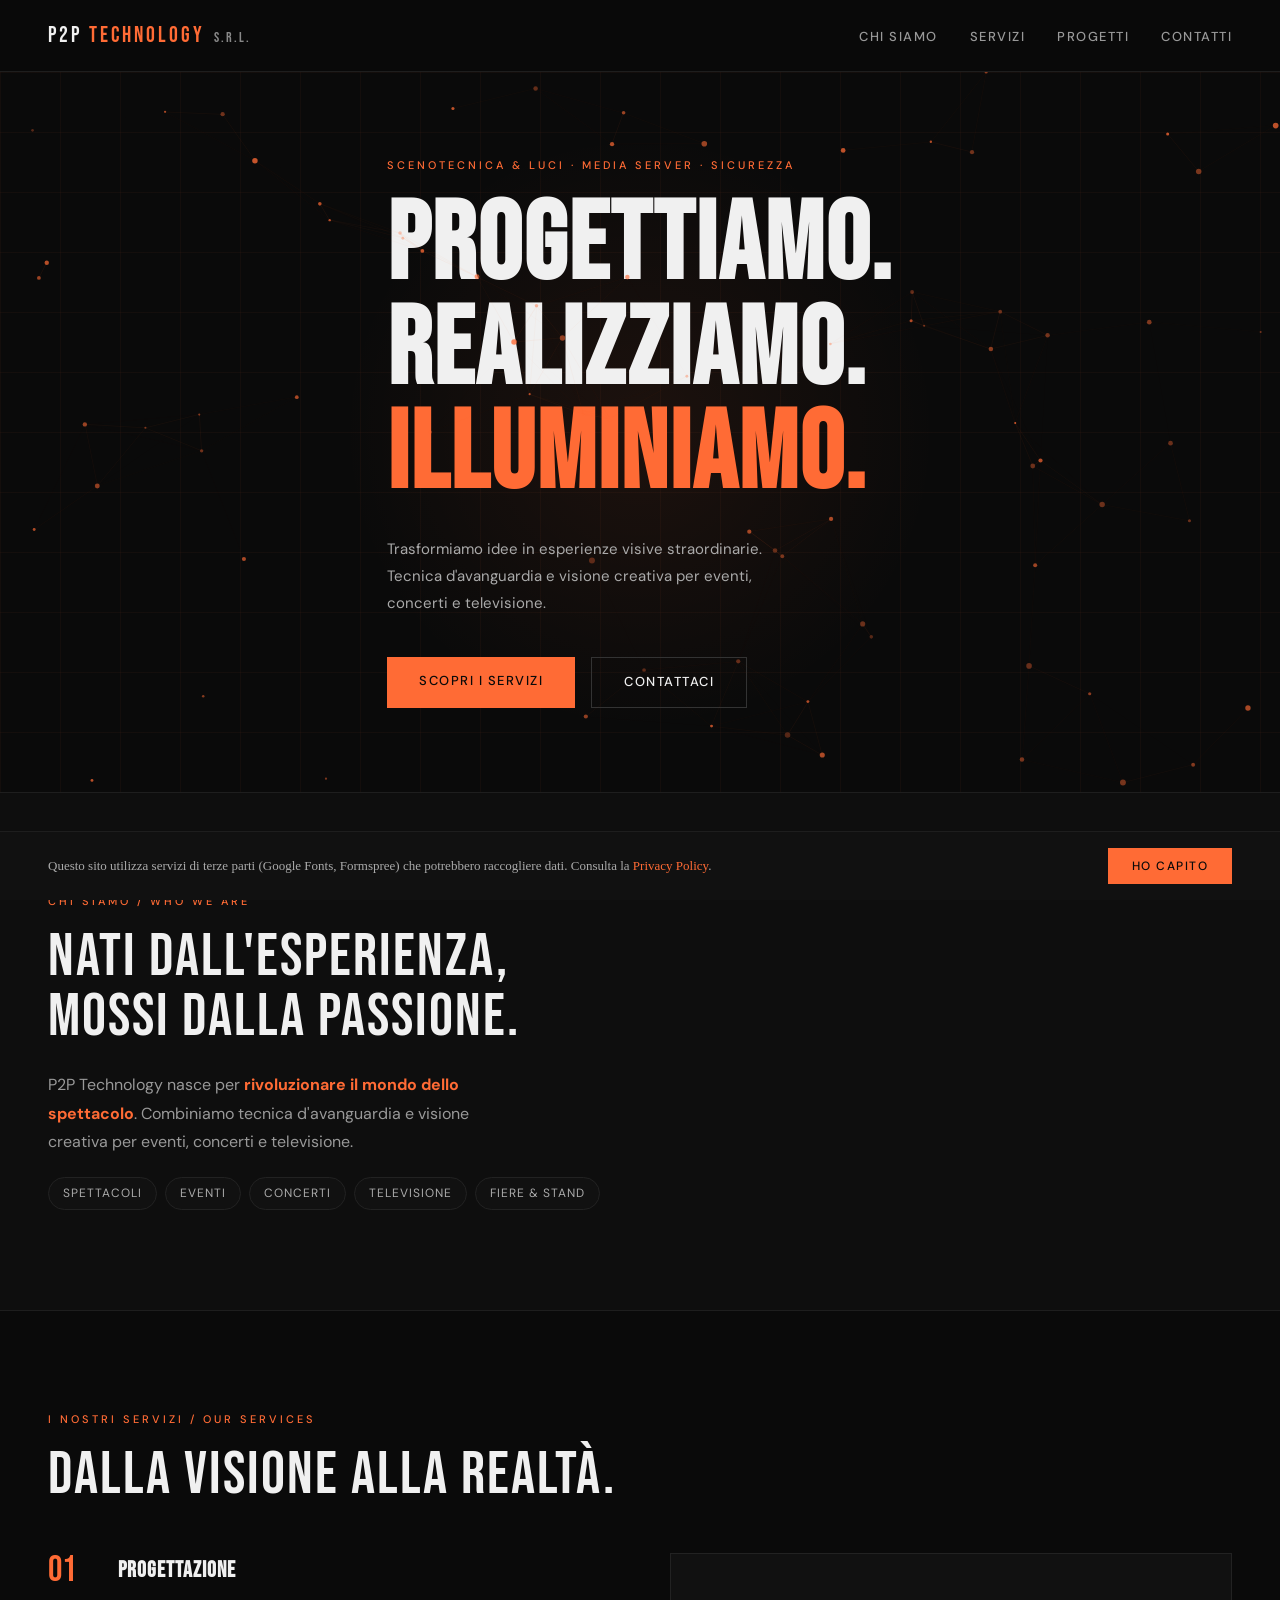
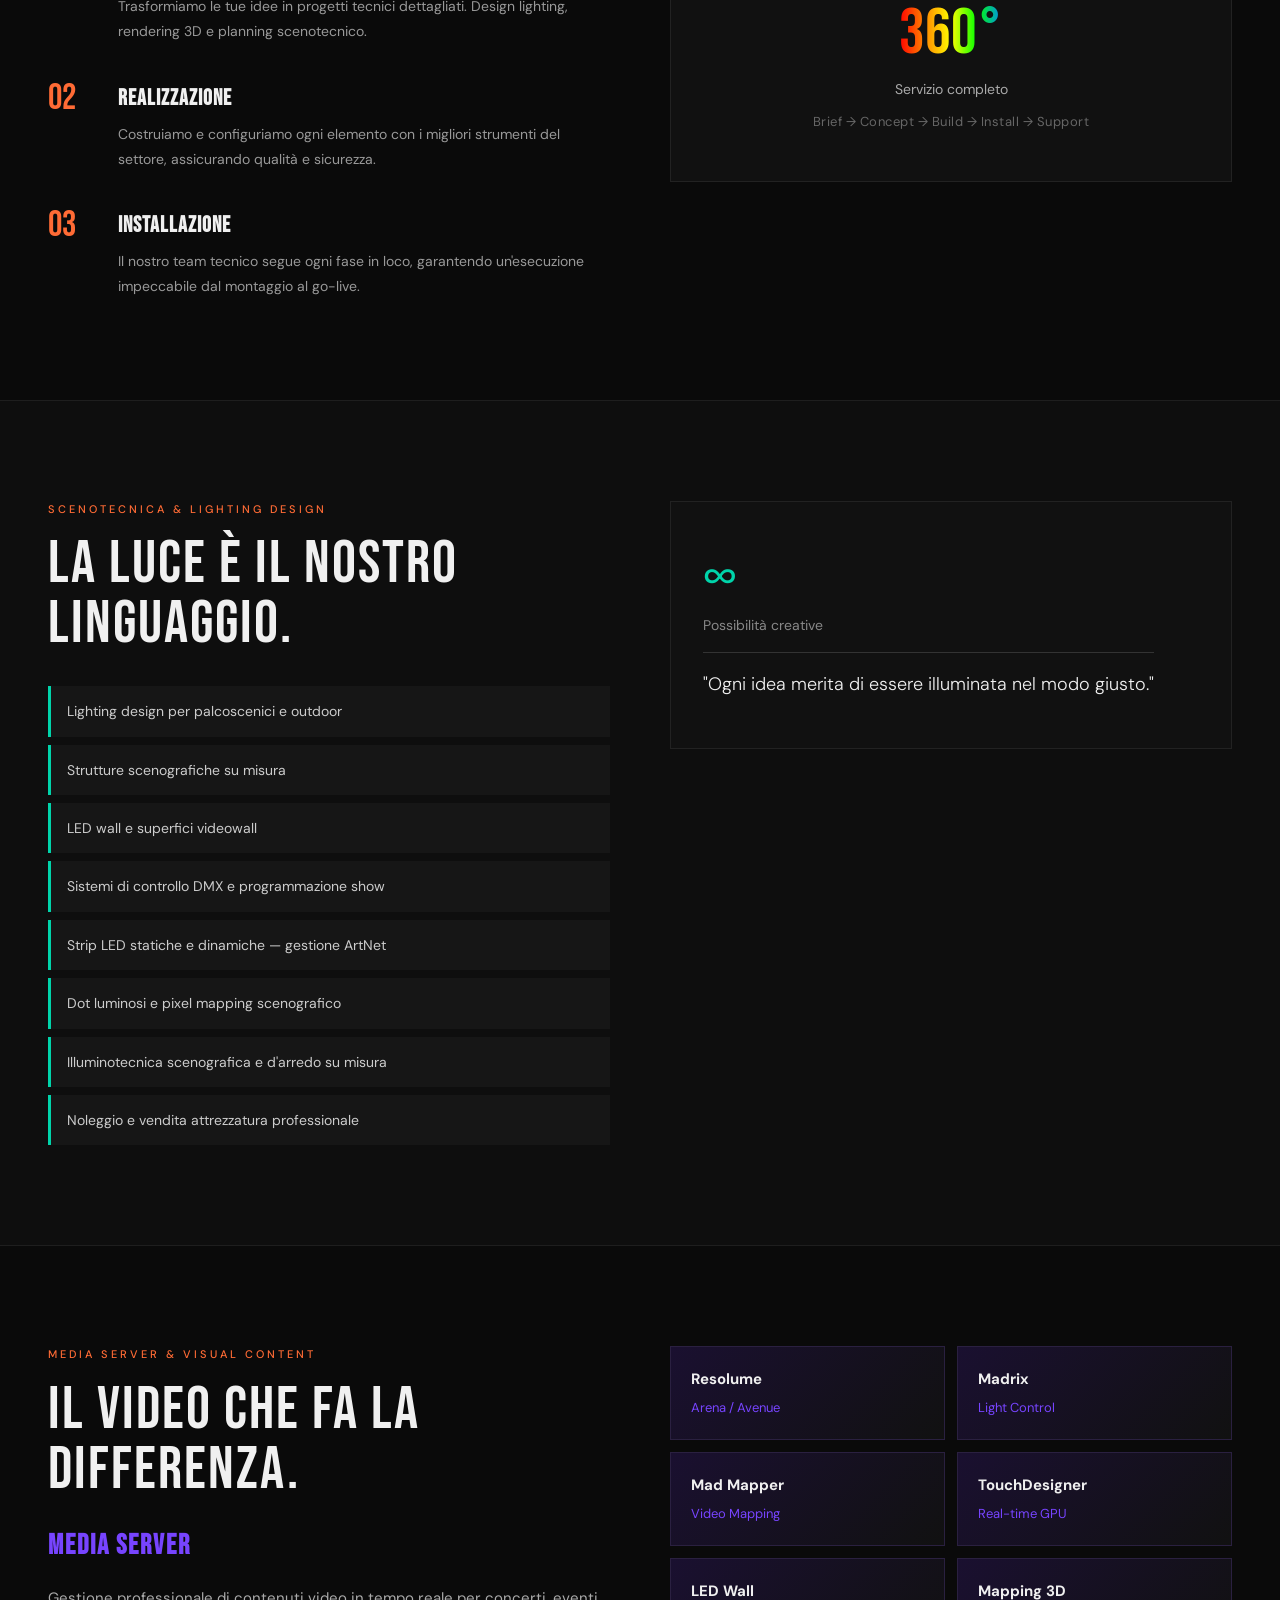
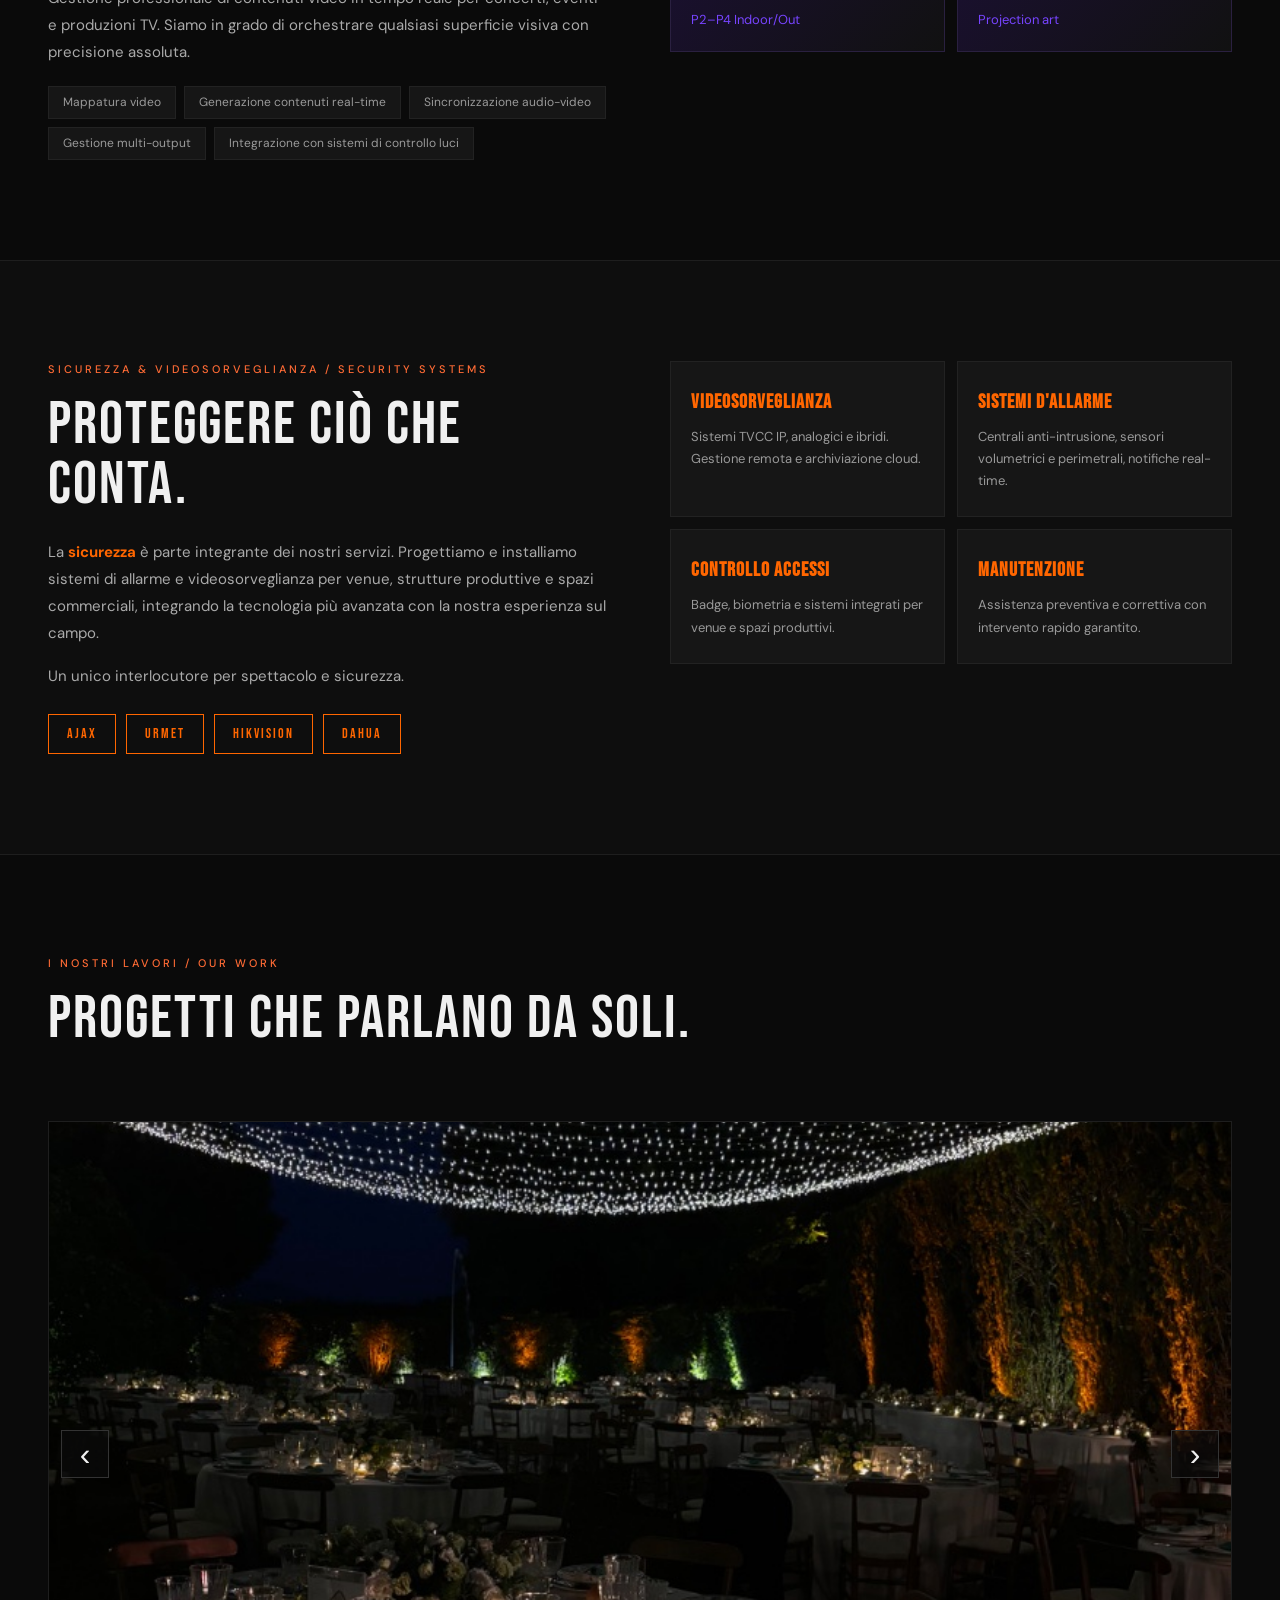
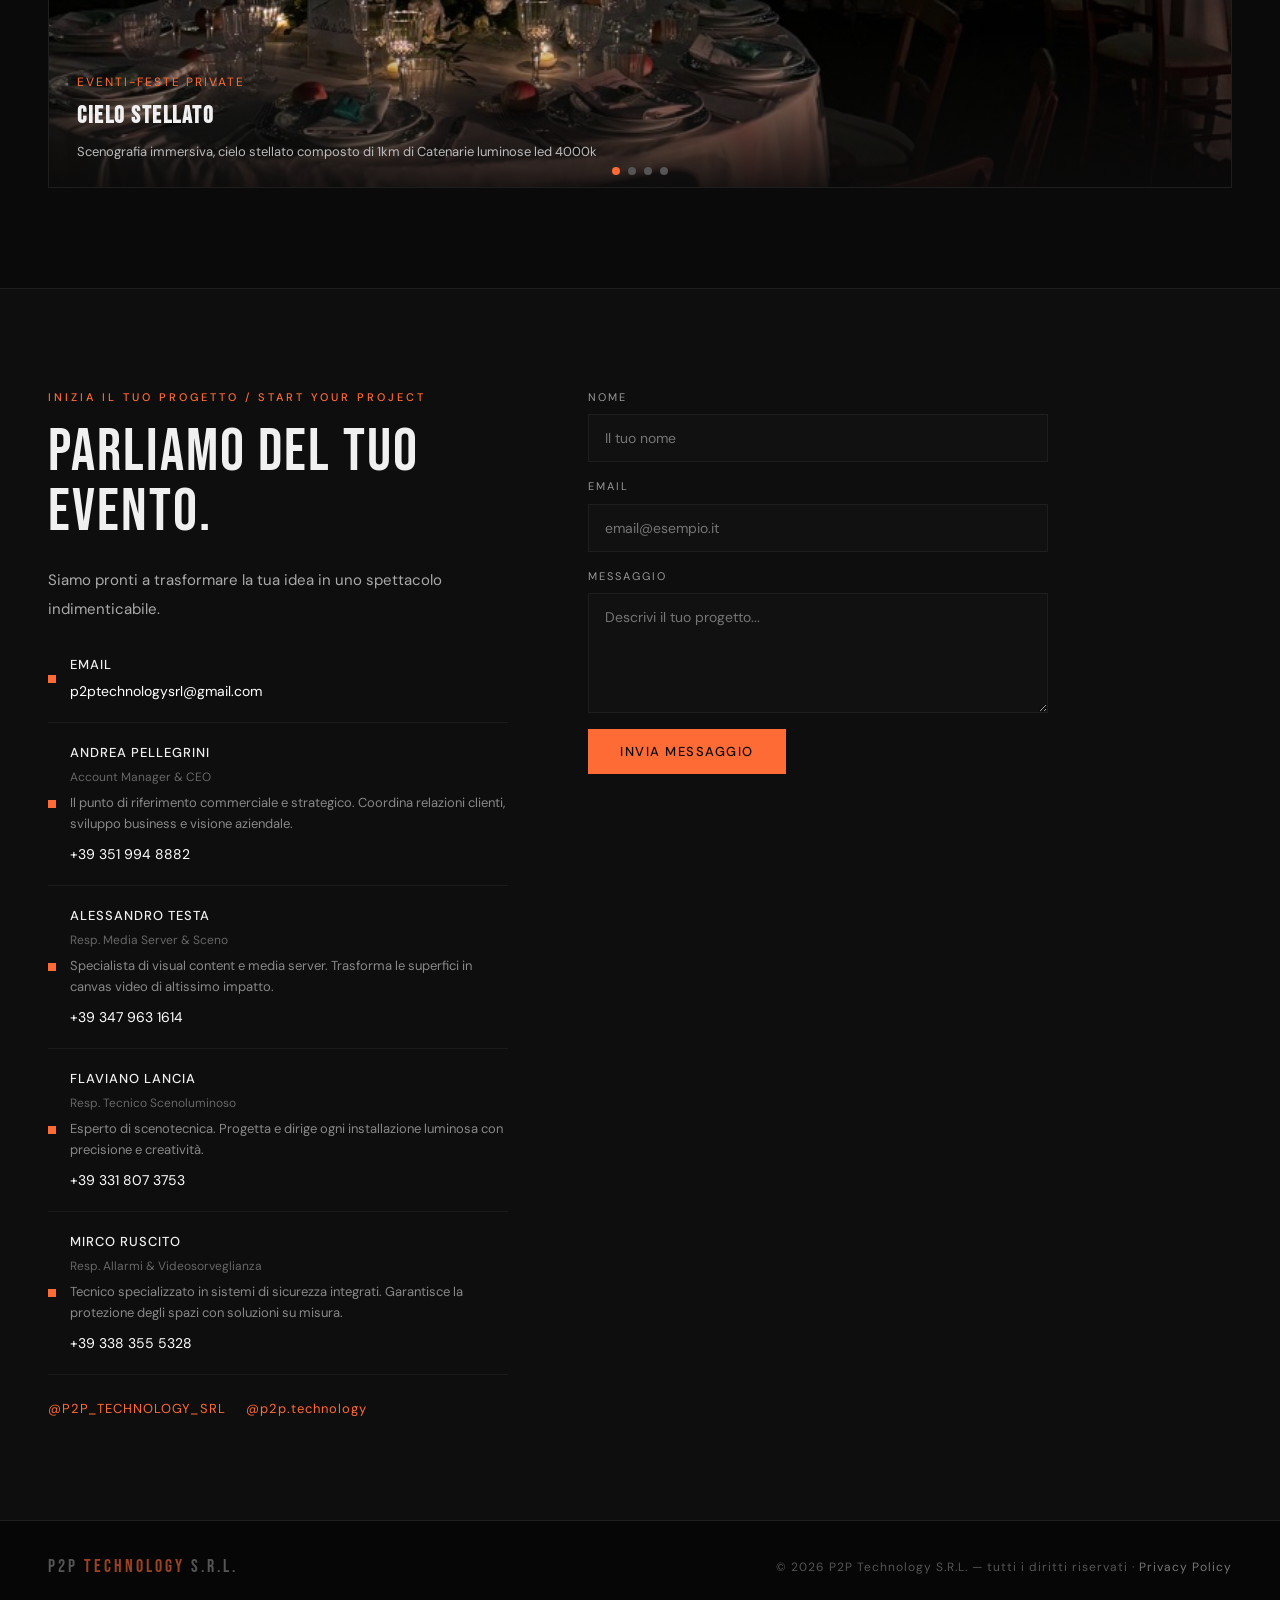
==== commit 827b0c38: "Portfolio da griglia a slider con frecce, dots e swipe touch" ====
--- a/index.html
+++ b/index.html
@@ -197,7 +197,12 @@
         <div class="section-title">Progetti che parlano da soli.</div>
       </div>
     </div>
-    <div class="portfolio-grid" id="portfolioGrid"></div>
+    <div class="slider" id="portfolioSlider">
+      <div class="slider-track" id="sliderTrack"></div>
+      <button class="slider-btn slider-prev" id="sliderPrev" aria-label="Foto precedente">&#8249;</button>
+      <button class="slider-btn slider-next" id="sliderNext" aria-label="Foto successiva">&#8250;</button>
+      <div class="slider-dots" id="sliderDots"></div>
+    </div>
   </section>
 
   <!-- ═══ CONTATTI ═══ -->
--- a/css/style.css
+++ b/css/style.css
@@ -582,7 +582,7 @@
 .contact-role { display: block; font-size: 12px; color: #666; margin-top: 2px; margin-bottom: 4px; }
 .contact-bio { font-size: 13px; color: #888; line-height: 1.6; margin: 6px 0 8px; }
 
-/* ── PORTFOLIO ── */
+/* ── PORTFOLIO SLIDER ── */
 .portfolio-intro {
   display: flex;
   justify-content: space-between;
@@ -590,141 +590,111 @@
   margin-bottom: 48px;
 }
 
-.portfolio-grid {
-  display: grid;
-  grid-template-columns: repeat(3, 1fr);
-  grid-template-rows: auto auto;
-  gap: 2px;
-}
-
-.portfolio-item {
+.slider {
   position: relative;
   overflow: hidden;
-  cursor: pointer;
+  border: 1px solid #1e1e1e;
+}
+.slider-track {
+  display: flex;
+  transition: transform 0.4s ease;
+}
+.slider-slide {
+  min-width: 100%;
+  position: relative;
+}
+.slider-slide img {
+  width: 100%;
   aspect-ratio: 16/9;
-}
-.portfolio-item:first-child {
-  grid-column: span 2;
-}
-
-.portfolio-img {
-  width: 100%;
-  height: 100%;
   object-fit: cover;
   display: block;
-  transition: transform 0.4s, opacity 0.4s;
-}
-@media (hover: hover) {
-  .portfolio-item:hover .portfolio-img {
-    transform: scale(1.05);
-    opacity: 0.6;
-  }
-}
-
-.portfolio-placeholder {
+}
+.slider-slide .slide-placeholder {
   width: 100%;
   aspect-ratio: 16/9;
-  background: #111;
-  border: 1px solid #1e1e1e;
   display: flex;
   flex-direction: column;
   align-items: center;
   justify-content: center;
   gap: 12px;
   color: rgba(255,107,53,0.4);
-  transition: background 0.4s;
-}
-.portfolio-item:hover .portfolio-placeholder { opacity: 0.6; }
-.portfolio-placeholder span {
+}
+.slider-slide .slide-placeholder span {
   font-size: 11px;
   letter-spacing: 2px;
   text-transform: uppercase;
   color: #666;
 }
-
-.placeholder-concert {
-  background: linear-gradient(135deg, #0a0a0a 0%, #1a1200 50%, #0a0a0a 100%);
-}
-.placeholder-fashion {
-  background: linear-gradient(135deg, #0a0a0a 0%, #0d0a1a 50%, #0a0a0a 100%);
-}
-.placeholder-led {
-  background: linear-gradient(135deg, #0a0a0a 0%, #001a1a 50%, #0a0a0a 100%);
-}
-.placeholder-expo {
-  background: linear-gradient(135deg, #0a0a0a 0%, #1a0a0a 50%, #0a0a0a 100%);
-}
-
-.portfolio-overlay {
+.slide-info {
   position: absolute;
-  inset: 0;
-  background: rgba(10,10,10,0.85);
-  display: flex;
-  flex-direction: column;
-  justify-content: flex-end;
-  padding: 24px;
-  opacity: 0;
-  pointer-events: none;
-  transition: opacity 0.3s;
-}
-@media (hover: hover) {
-  .portfolio-item:hover .portfolio-overlay { opacity: 1; pointer-events: auto; }
-}
-.portfolio-item.active .portfolio-overlay { opacity: 1; pointer-events: auto; }
-.portfolio-item.active .portfolio-img { transform: scale(1.05); opacity: 0.6; }
-
-.portfolio-overlay h4 {
-  font-family: 'Bebas Neue', sans-serif;
-  font-size: 22px;
-  letter-spacing: 1.5px;
-  color: #f0f0f0;
-}
-.portfolio-overlay span {
+  bottom: 0;
+  left: 0;
+  right: 0;
+  background: linear-gradient(transparent, rgba(10,10,10,0.9));
+  padding: 40px 28px 24px;
+}
+.slide-info span {
   font-size: 12px;
   color: #FF6B35;
   letter-spacing: 2px;
   text-transform: uppercase;
 }
-.portfolio-desc {
+.slide-info h4 {
+  font-family: 'Bebas Neue', sans-serif;
+  font-size: 24px;
+  letter-spacing: 1.5px;
+  color: #f0f0f0;
+  margin-top: 4px;
+}
+.slide-info p {
   font-size: 13px;
   color: #bbb;
   line-height: 1.6;
-  margin-top: 8px;
-}
-
-.portfolio-col3 {
-  display: flex;
-  flex-direction: column;
-  gap: 2px;
-}
-.portfolio-col3 .portfolio-item {
-  flex-shrink: 0;
-}
-.portfolio-col3 .portfolio-caption {
-  flex: 1;
-}
-
-.portfolio-caption {
-  display: flex;
-  flex-direction: column;
-  align-items: flex-start;
-  justify-content: flex-start;
-  padding: 32px 28px;
-  background: linear-gradient(135deg, #0e0e0e 0%, #111 100%);
-  border: 1px solid #1e1e1e;
-}
-.portfolio-caption p {
-  font-family: 'DM Sans', sans-serif;
-  font-size: 18px;
-  font-weight: 300;
-  color: #aaa;
-  line-height: 1.9;
-  letter-spacing: 0.2px;
-}
-.portfolio-caption p strong {
-  color: #FF6B35;
-  font-weight: 500;
-}
+  margin-top: 6px;
+}
+
+.slider-btn {
+  position: absolute;
+  top: 50%;
+  transform: translateY(-50%);
+  background: rgba(10,10,10,0.7);
+  border: 1px solid #333;
+  color: #f0f0f0;
+  font-size: 32px;
+  width: 48px;
+  height: 48px;
+  cursor: pointer;
+  display: flex;
+  align-items: center;
+  justify-content: center;
+  transition: background 0.3s, border-color 0.3s;
+  z-index: 2;
+  line-height: 1;
+}
+.slider-btn:hover { background: rgba(255,107,53,0.2); border-color: #FF6B35; }
+.slider-prev { left: 12px; }
+.slider-next { right: 12px; }
+
+.slider-dots {
+  position: absolute;
+  bottom: 12px;
+  left: 50%;
+  transform: translateX(-50%);
+  display: flex;
+  gap: 8px;
+  z-index: 2;
+}
+.slider-dot {
+  width: 8px;
+  height: 8px;
+  border-radius: 50%;
+  background: #555;
+  border: none;
+  cursor: pointer;
+  transition: background 0.3s;
+  padding: 0;
+}
+.slider-dot.active { background: #FF6B35; }
 
 /* ── CONTACT ── */
 .contact-grid {
@@ -948,9 +918,6 @@
   .sceno-grid { grid-template-columns: 1fr; gap: 40px; }
   .media-grid { grid-template-columns: 1fr; gap: 40px; }
   .security-grid { grid-template-columns: 1fr; gap: 40px; }
-  .portfolio-grid { grid-template-columns: 1fr; }
-  .portfolio-item:first-child { grid-column: span 1; }
-  .portfolio-caption p { font-size: 15px; }
   .contact-grid { grid-template-columns: 1fr; gap: 40px; }
 
   .hero-cta { flex-direction: column; align-items: flex-start; }
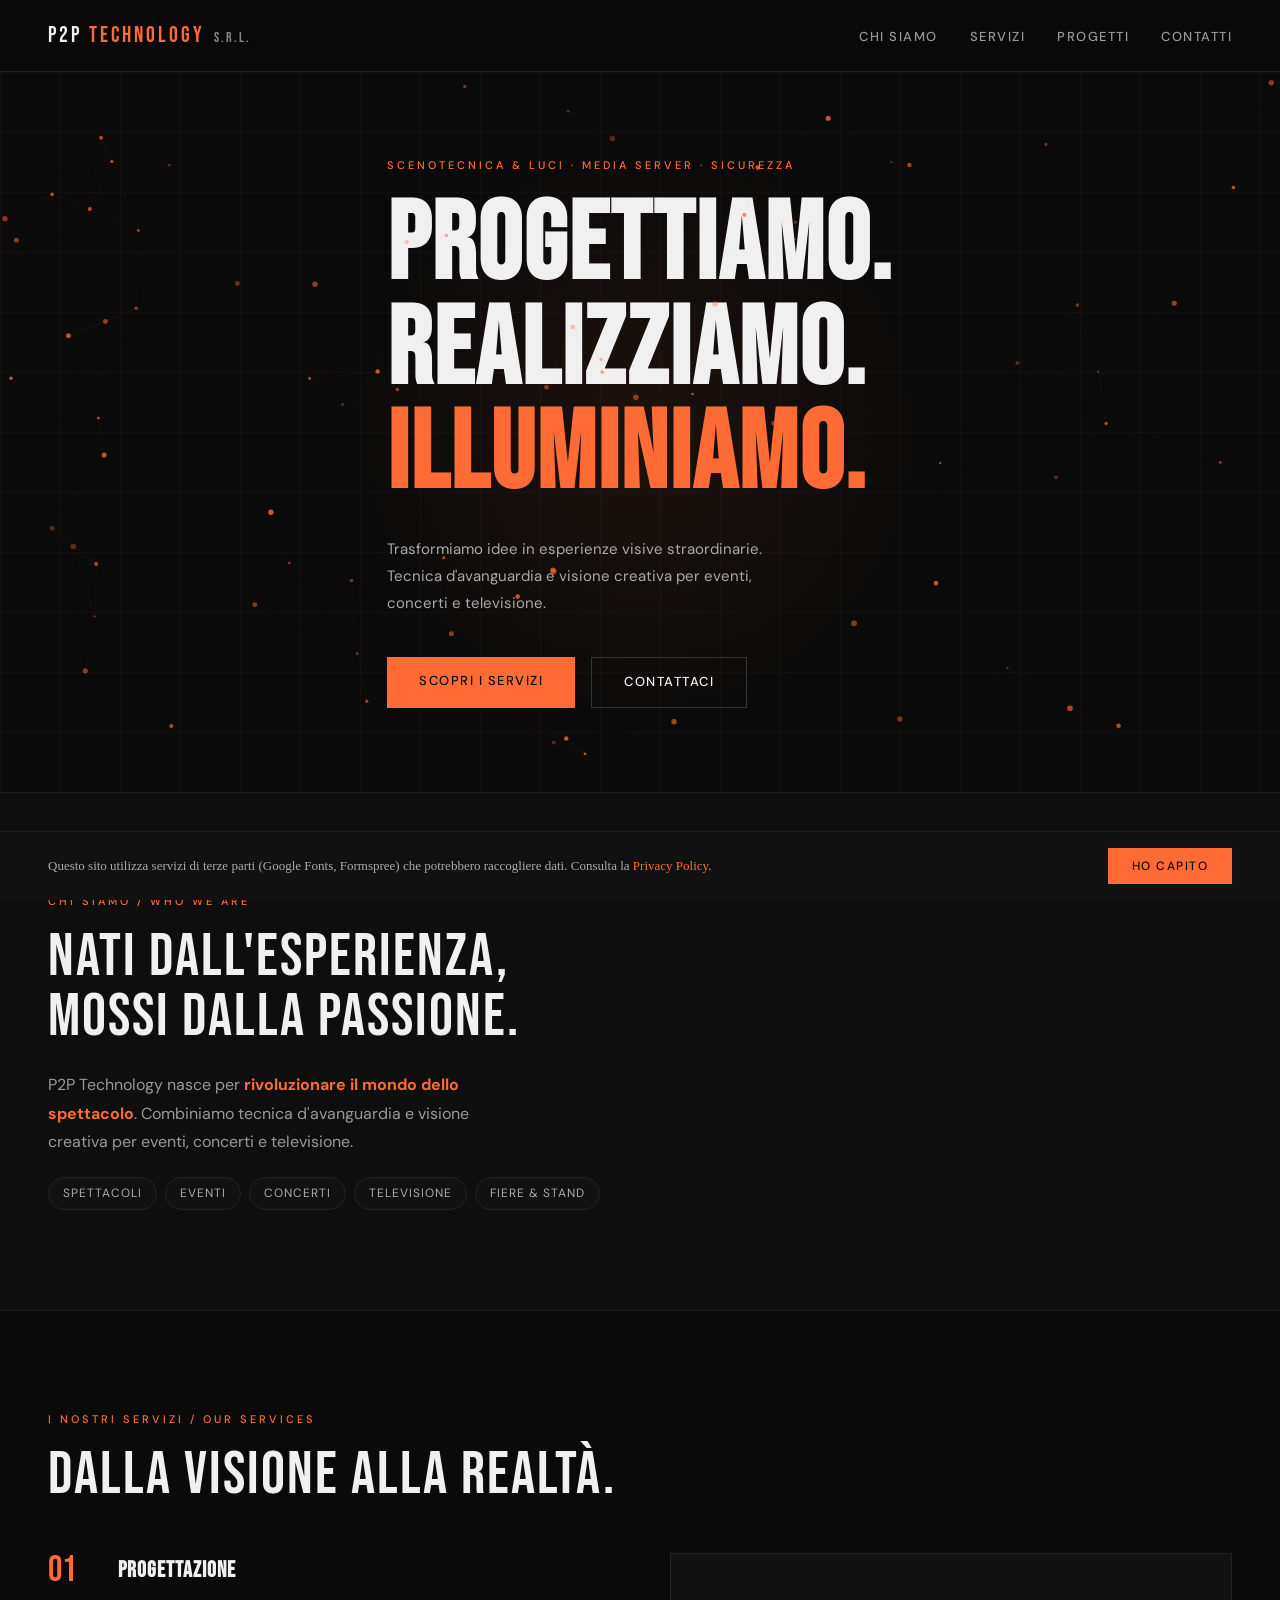
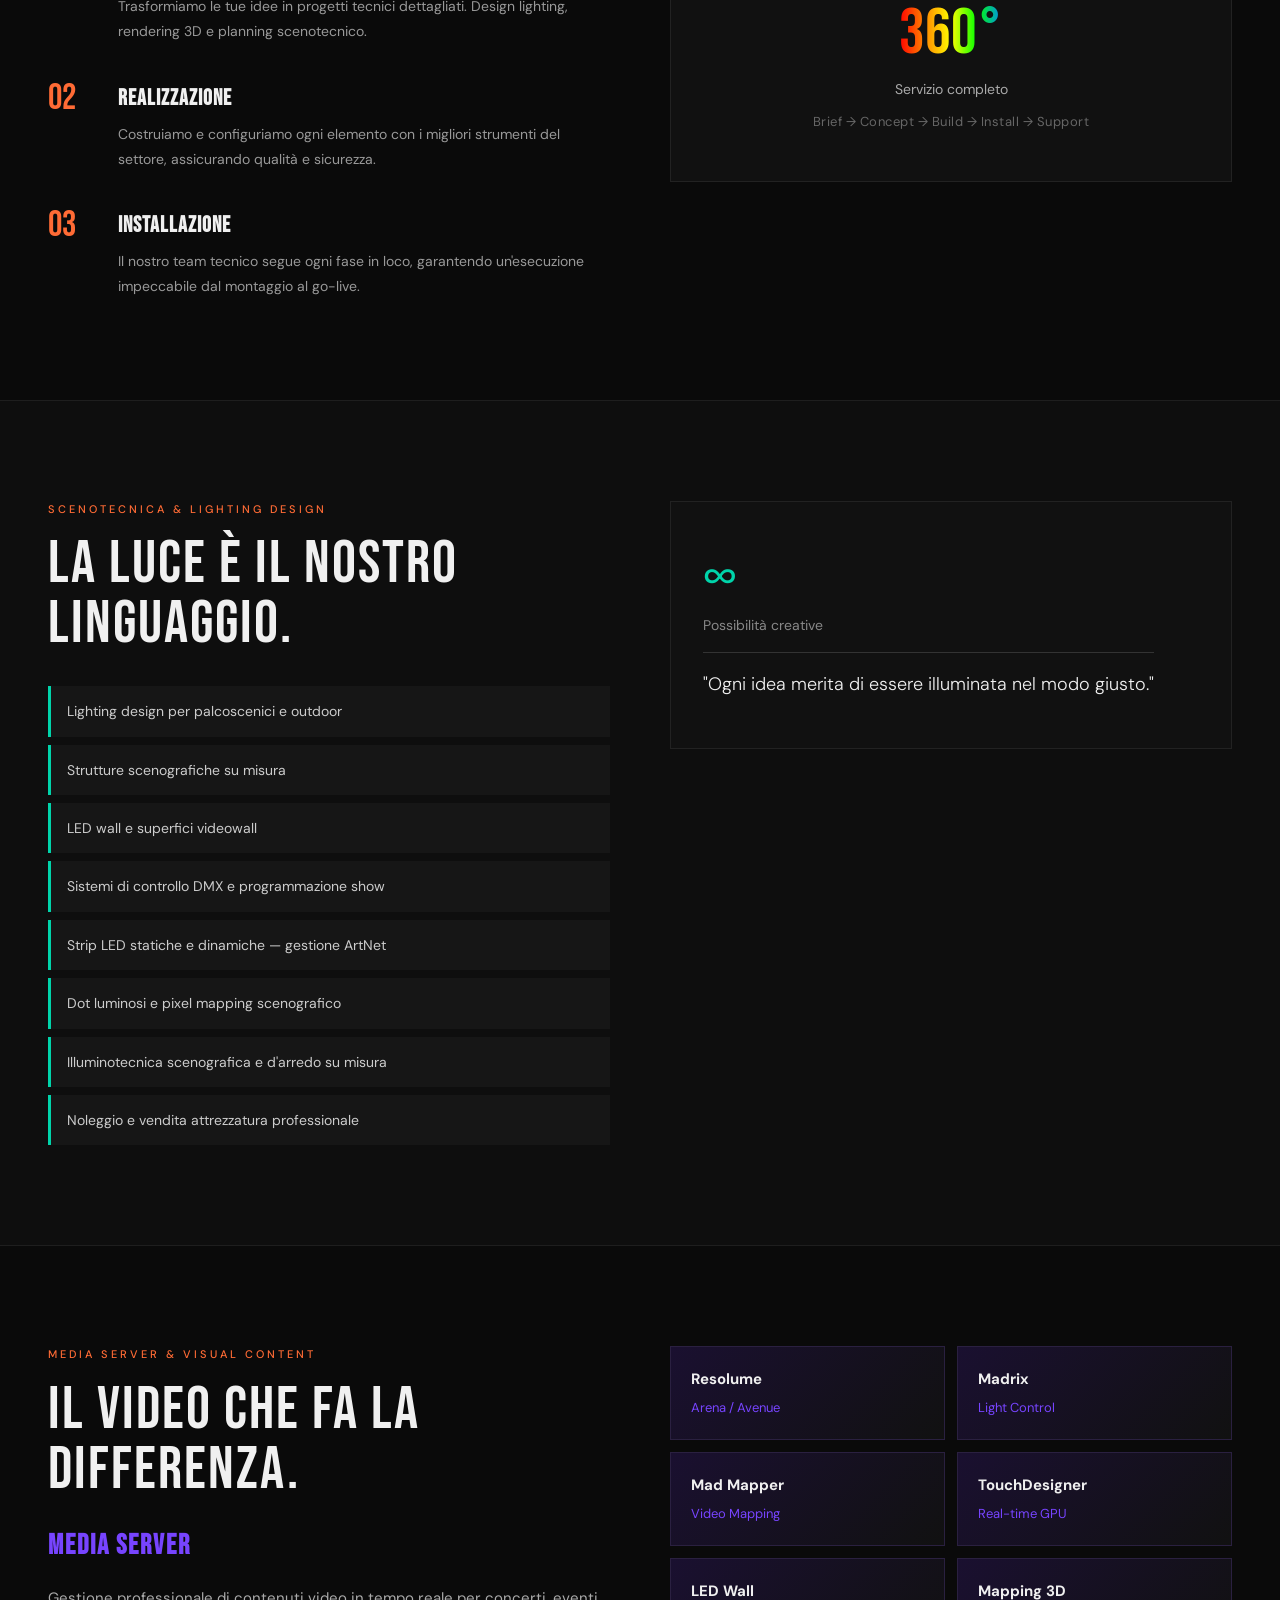
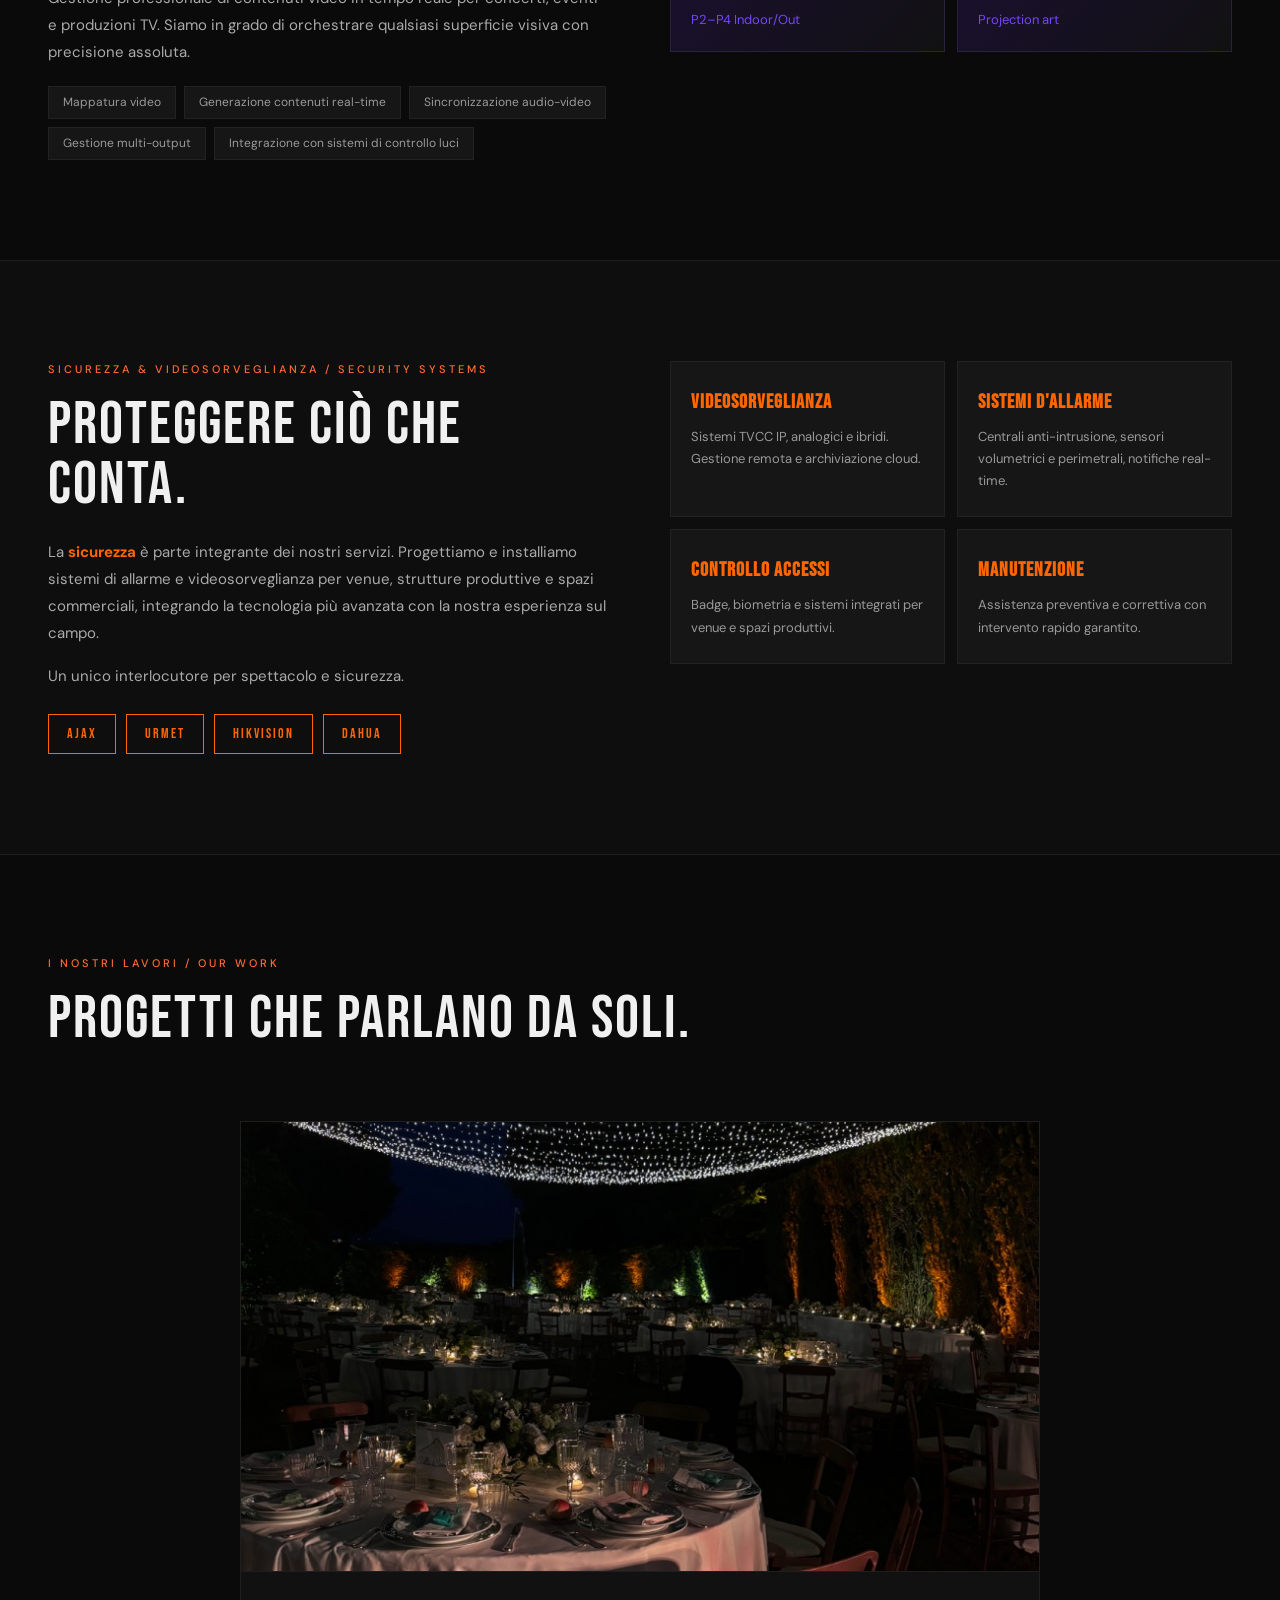
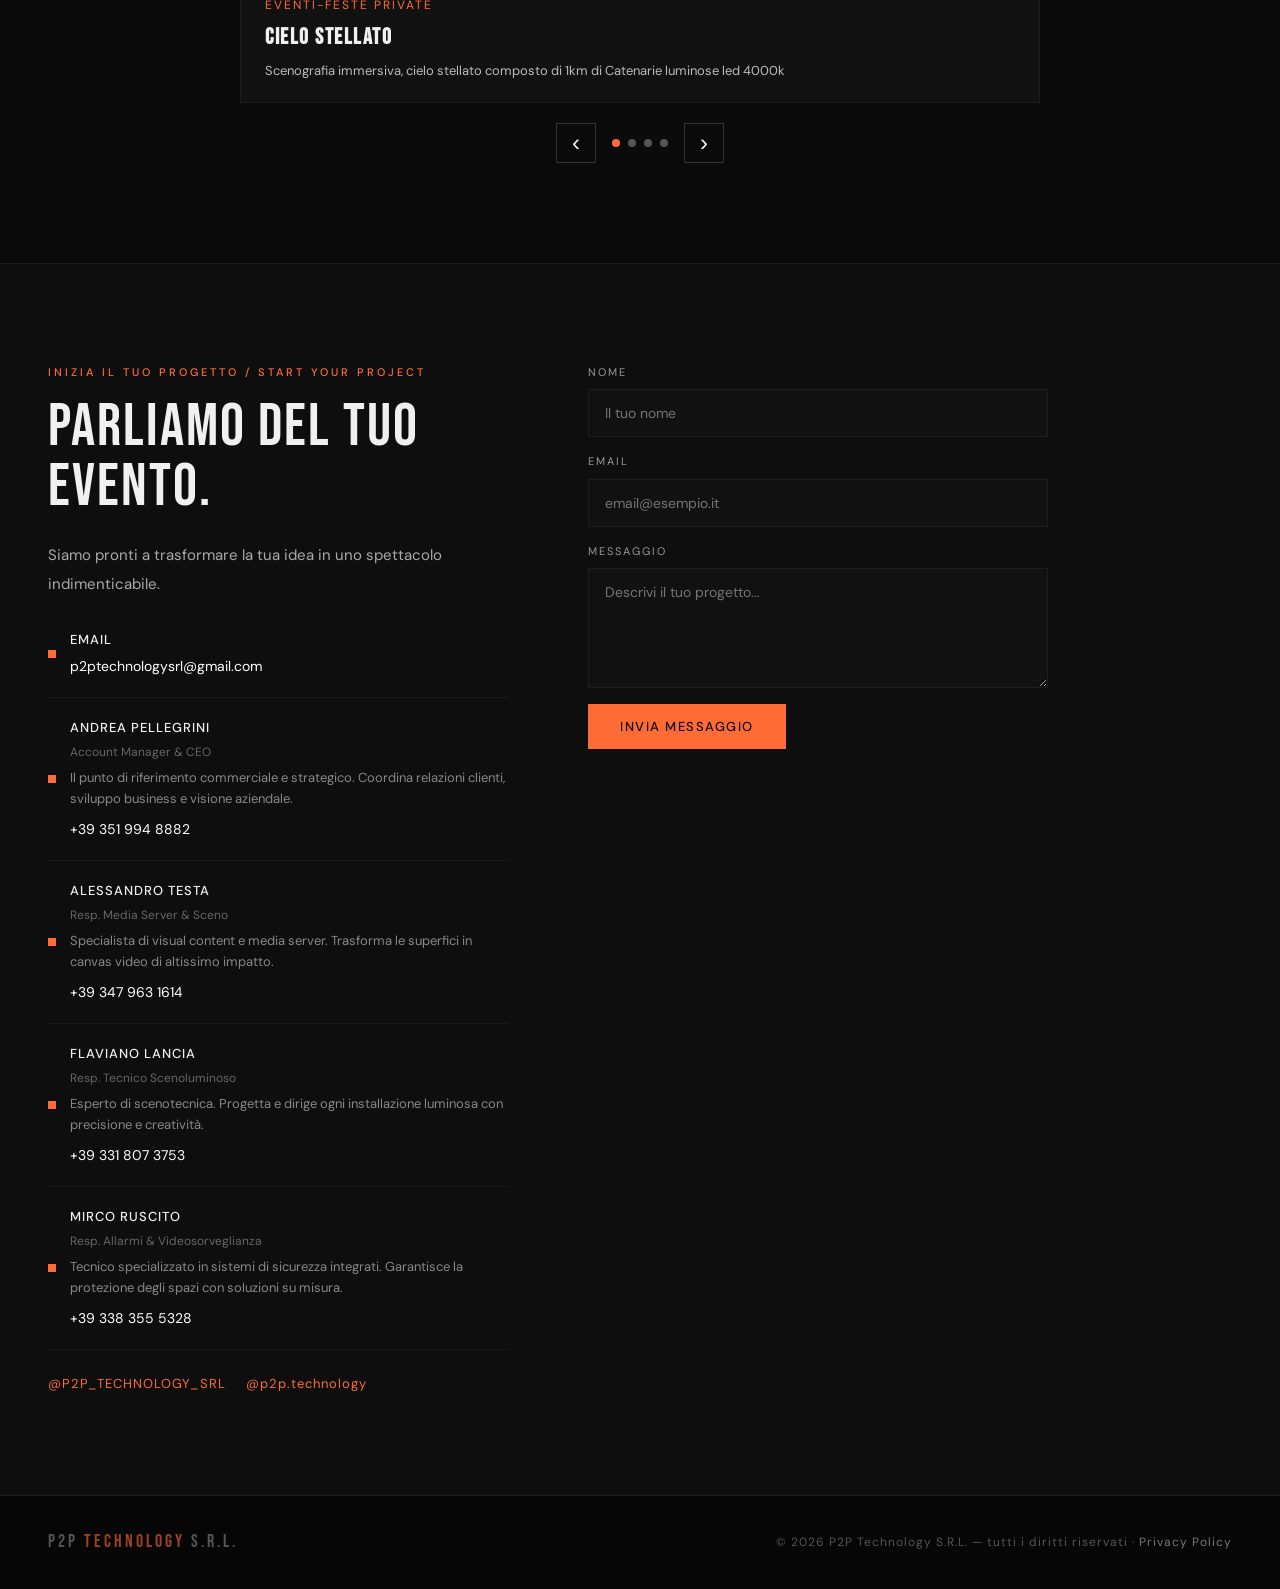
==== commit bf49cba7: "Slider: descrizione sotto foto, frecce esterne, max-width 800px desktop" ====
--- a/index.html
+++ b/index.html
@@ -197,11 +197,16 @@
         <div class="section-title">Progetti che parlano da soli.</div>
       </div>
     </div>
-    <div class="slider" id="portfolioSlider">
-      <div class="slider-track" id="sliderTrack"></div>
-      <button class="slider-btn slider-prev" id="sliderPrev" aria-label="Foto precedente">&#8249;</button>
-      <button class="slider-btn slider-next" id="sliderNext" aria-label="Foto successiva">&#8250;</button>
-      <div class="slider-dots" id="sliderDots"></div>
+    <div class="slider-wrapper">
+      <div class="slider" id="portfolioSlider">
+        <div class="slider-track" id="sliderTrack"></div>
+      </div>
+      <div class="slide-caption" id="slideCaption"></div>
+      <div class="slider-controls">
+        <button class="slider-btn" id="sliderPrev" aria-label="Foto precedente">&#8249;</button>
+        <div class="slider-dots" id="sliderDots"></div>
+        <button class="slider-btn" id="sliderNext" aria-label="Foto successiva">&#8250;</button>
+      </div>
     </div>
   </section>
 
--- a/css/style.css
+++ b/css/style.css
@@ -590,6 +590,11 @@
   margin-bottom: 48px;
 }
 
+.slider-wrapper {
+  max-width: 800px;
+  margin: 0 auto;
+}
+
 .slider {
   position: relative;
   overflow: hidden;
@@ -625,64 +630,60 @@
   text-transform: uppercase;
   color: #666;
 }
-.slide-info {
-  position: absolute;
-  bottom: 0;
-  left: 0;
-  right: 0;
-  background: linear-gradient(transparent, rgba(10,10,10,0.9));
-  padding: 40px 28px 24px;
-}
-.slide-info span {
+
+.slide-caption {
+  padding: 20px 24px;
+  background: #111;
+  border: 1px solid #1e1e1e;
+  border-top: none;
+}
+.slide-caption span {
   font-size: 12px;
   color: #FF6B35;
   letter-spacing: 2px;
   text-transform: uppercase;
 }
-.slide-info h4 {
-  font-family: 'Bebas Neue', sans-serif;
-  font-size: 24px;
+.slide-caption h4 {
+  font-family: 'Bebas Neue', sans-serif;
+  font-size: 22px;
   letter-spacing: 1.5px;
   color: #f0f0f0;
   margin-top: 4px;
 }
-.slide-info p {
+.slide-caption p {
   font-size: 13px;
   color: #bbb;
   line-height: 1.6;
   margin-top: 6px;
 }
 
+.slider-controls {
+  display: flex;
+  align-items: center;
+  justify-content: center;
+  gap: 16px;
+  margin-top: 20px;
+}
+
 .slider-btn {
-  position: absolute;
-  top: 50%;
-  transform: translateY(-50%);
   background: rgba(10,10,10,0.7);
   border: 1px solid #333;
   color: #f0f0f0;
-  font-size: 32px;
-  width: 48px;
-  height: 48px;
+  font-size: 24px;
+  width: 40px;
+  height: 40px;
   cursor: pointer;
   display: flex;
   align-items: center;
   justify-content: center;
   transition: background 0.3s, border-color 0.3s;
-  z-index: 2;
   line-height: 1;
 }
 .slider-btn:hover { background: rgba(255,107,53,0.2); border-color: #FF6B35; }
-.slider-prev { left: 12px; }
-.slider-next { right: 12px; }
 
 .slider-dots {
-  position: absolute;
-  bottom: 12px;
-  left: 50%;
-  transform: translateX(-50%);
   display: flex;
   gap: 8px;
-  z-index: 2;
 }
 .slider-dot {
   width: 8px;
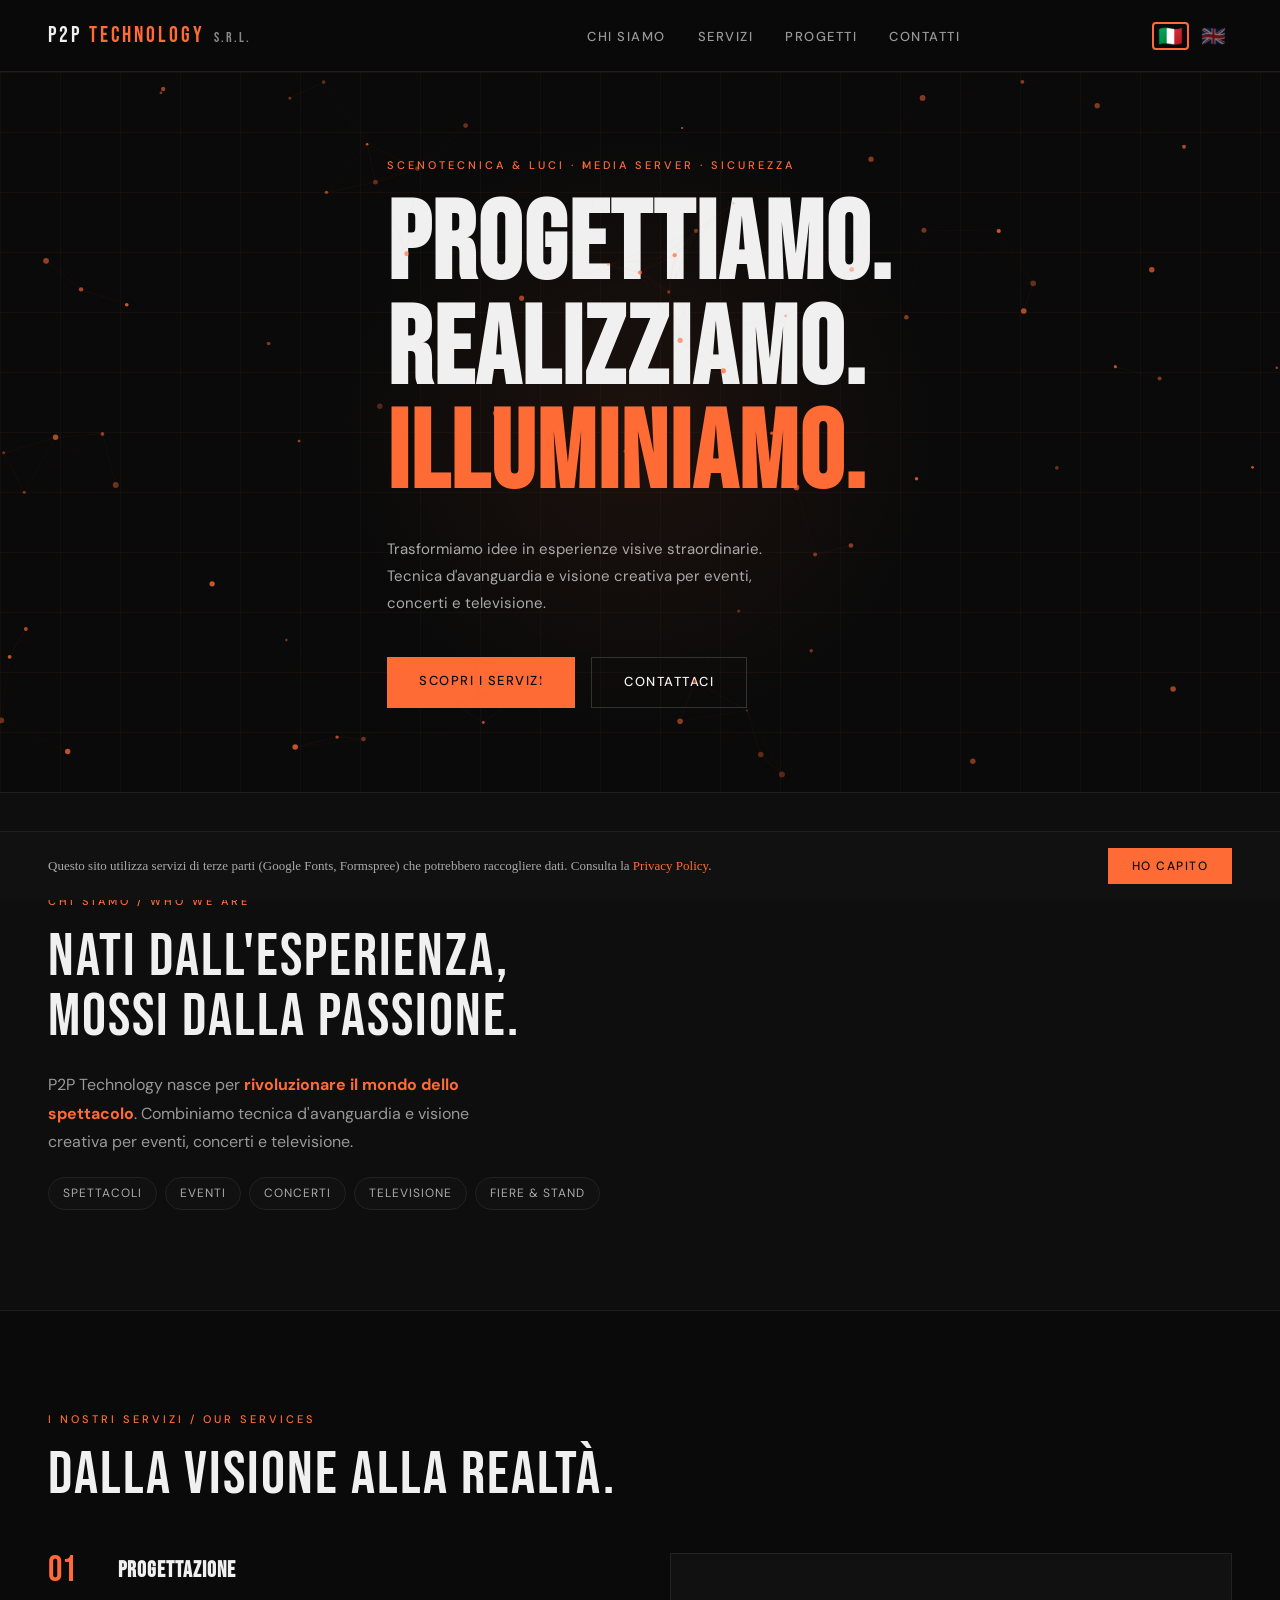
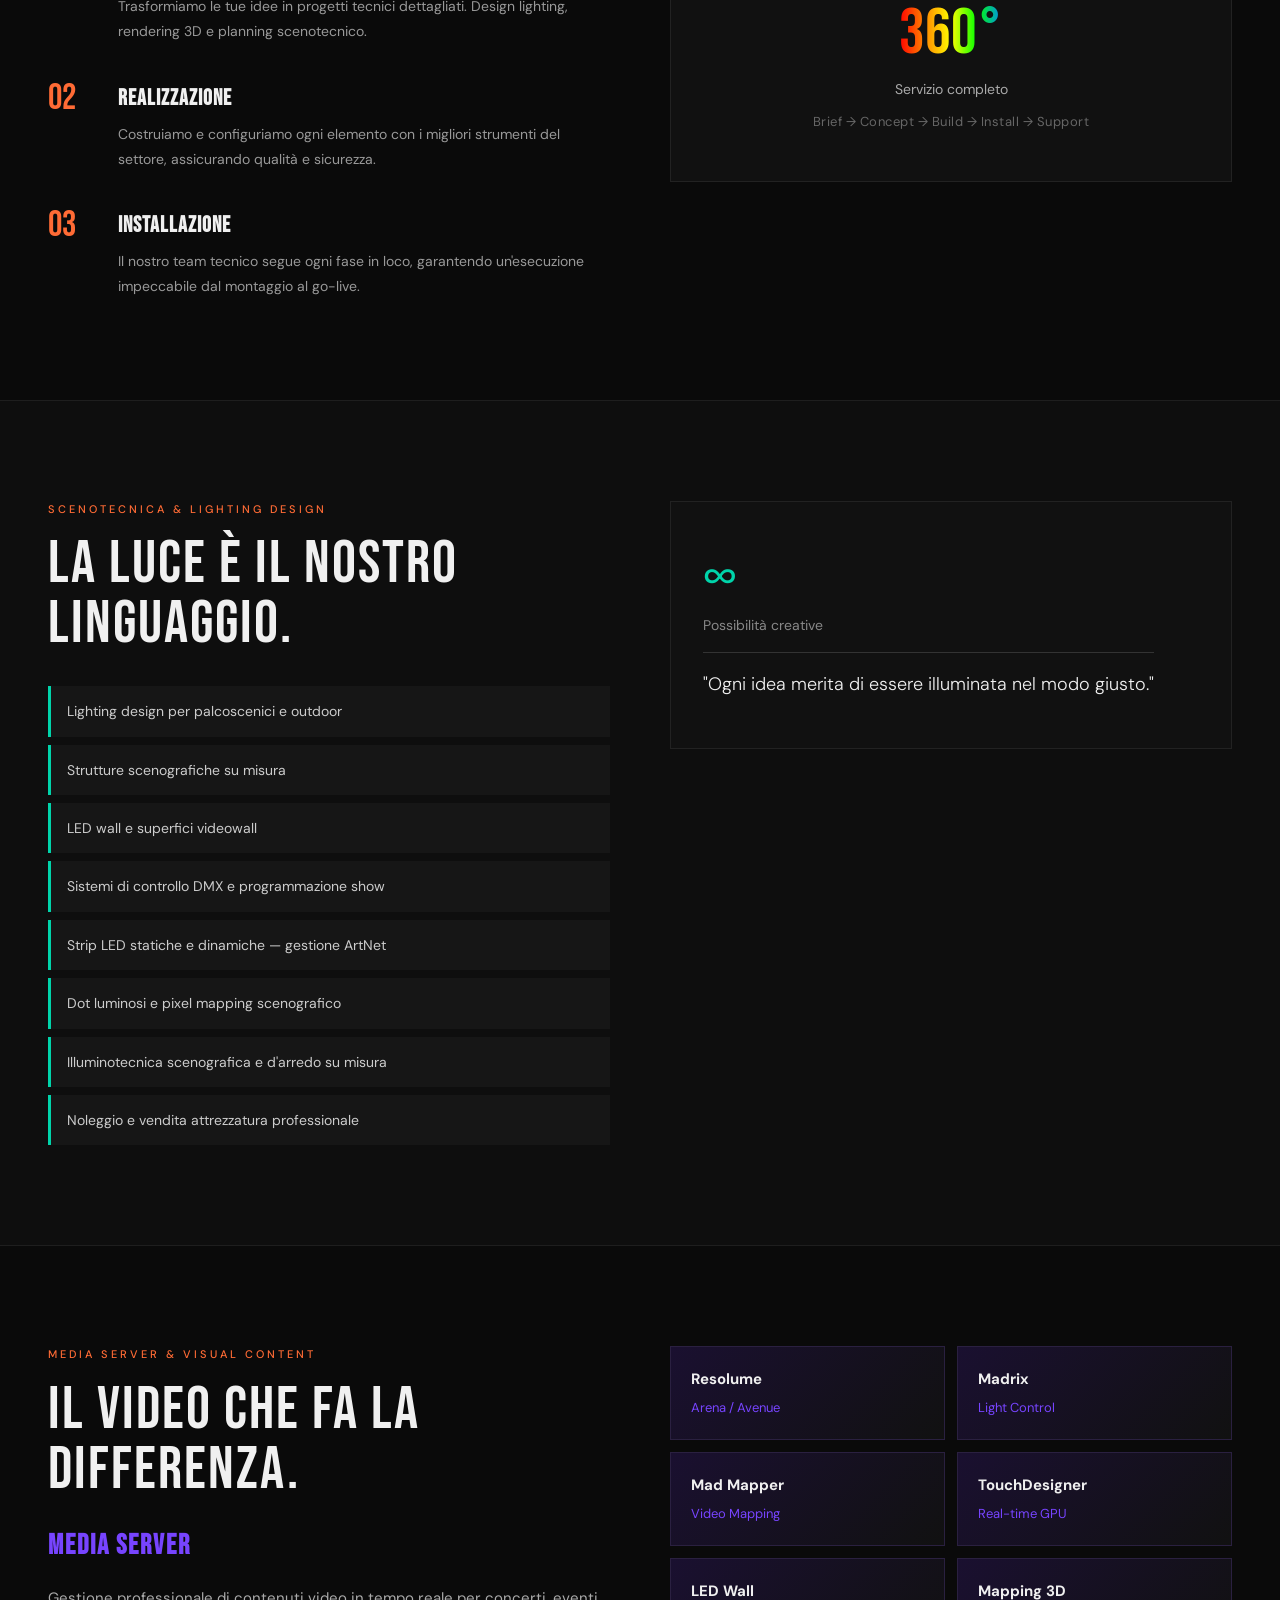
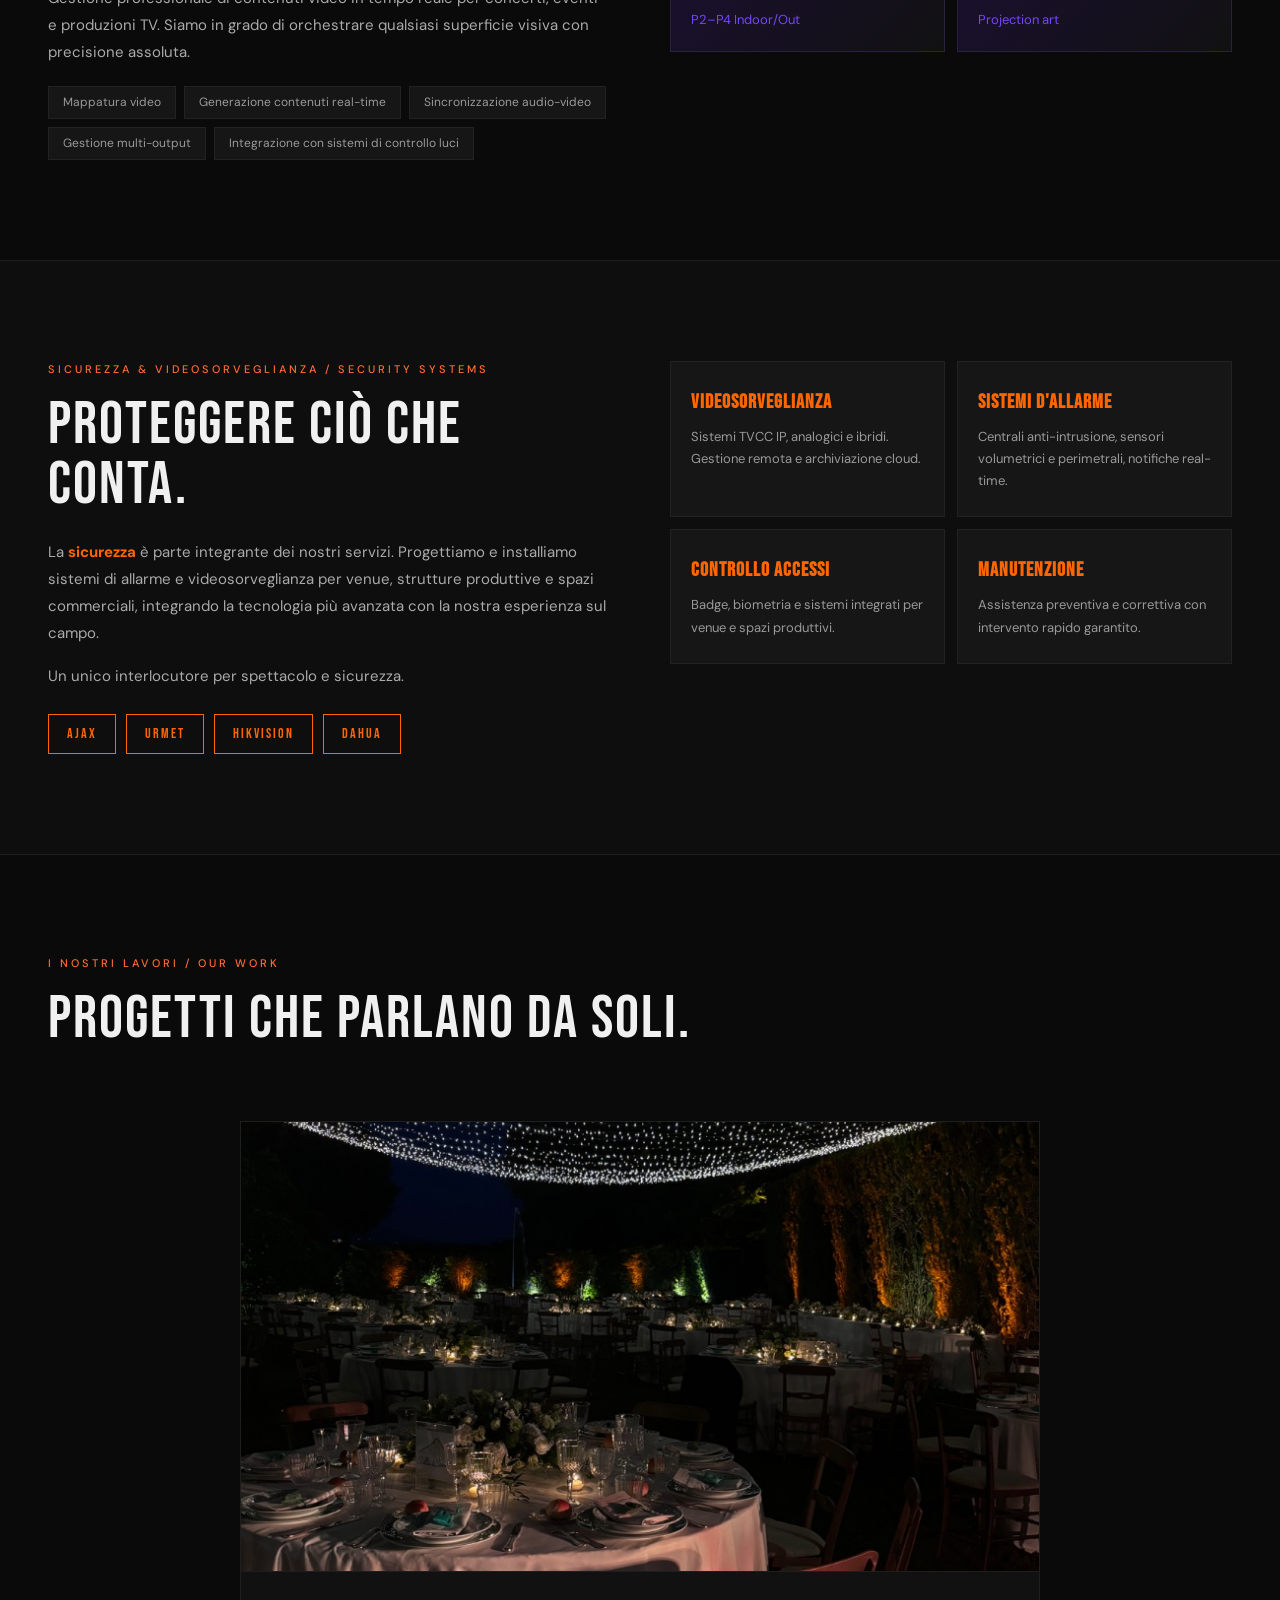
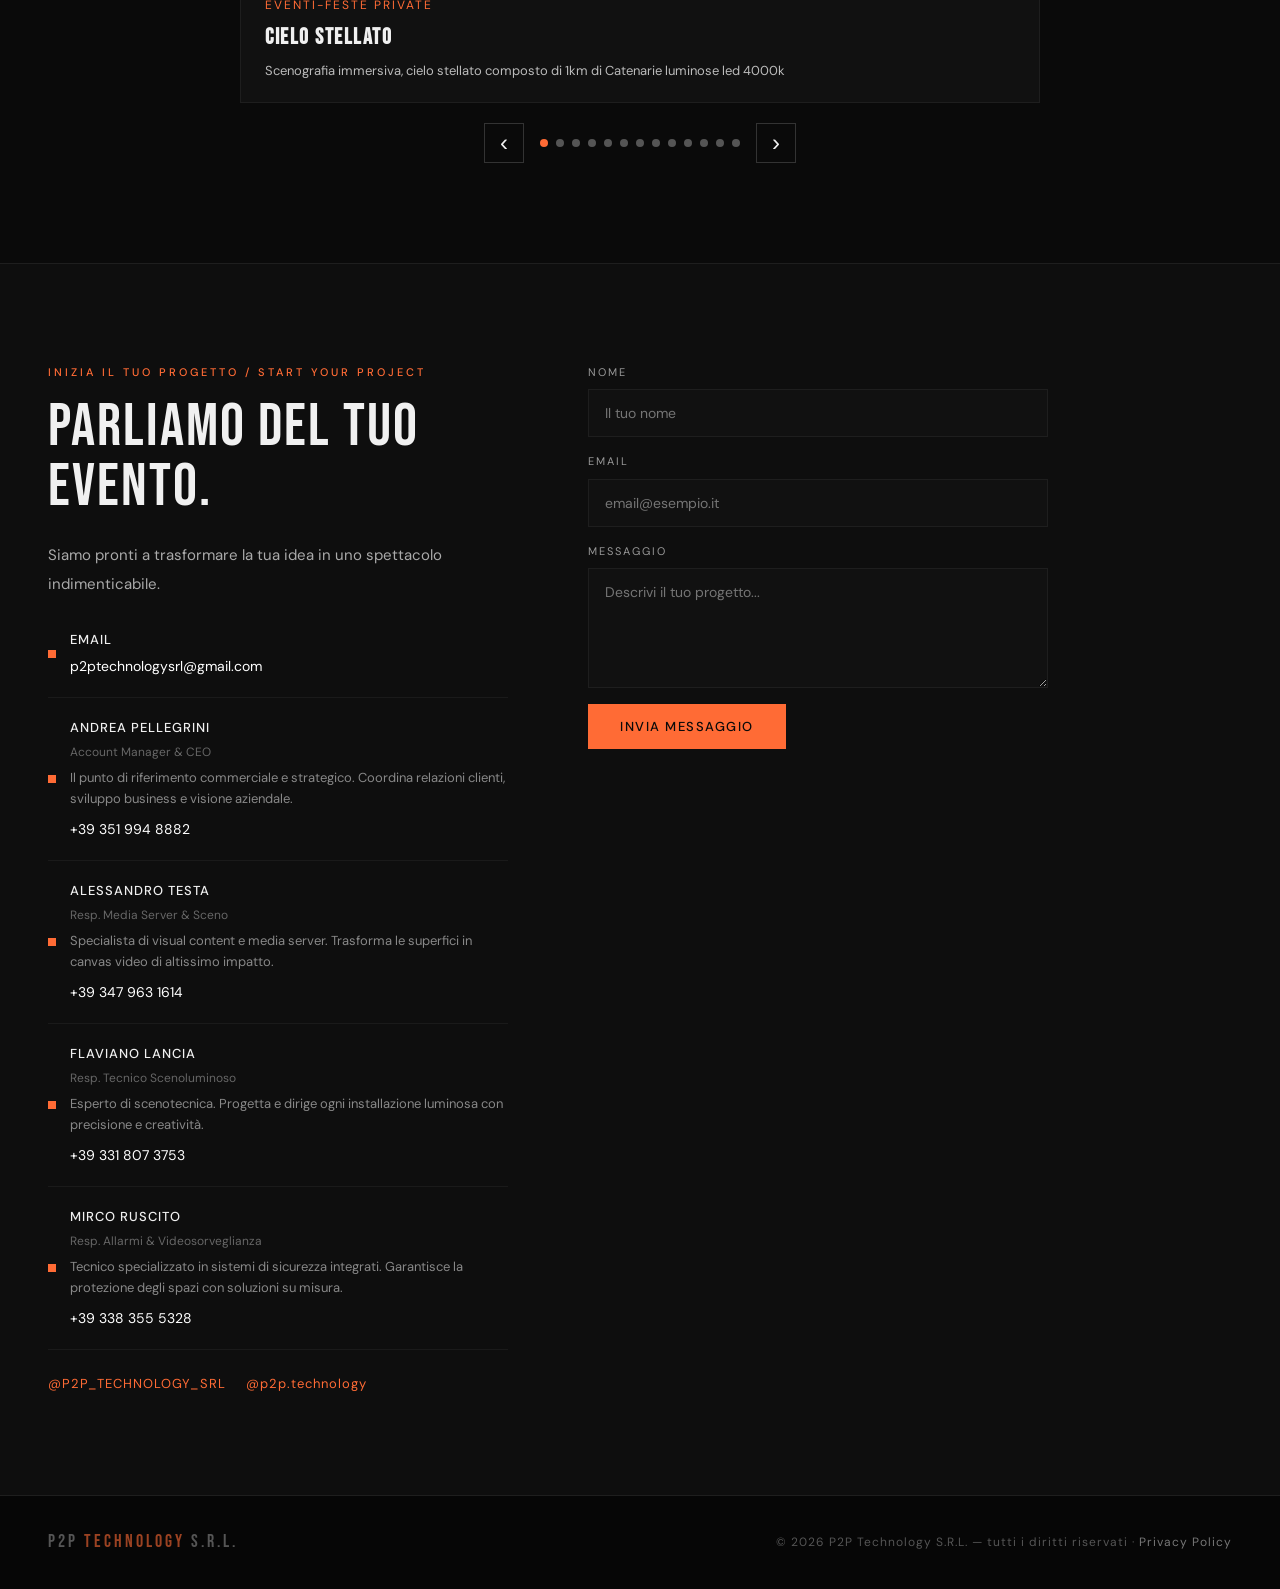
==== commit a9f46e59: "Aggiunto switch lingua IT/EN con bandiere nell'header" ====
--- a/index.html
+++ b/index.html
@@ -30,11 +30,15 @@
     <div class="nav-overlay" aria-hidden="true"></div>
     <ul class="nav-links">
       <button class="nav-close" aria-label="Chiudi menu">&times;</button>
-      <li><a href="#chi-siamo">Chi siamo</a></li>
-      <li><a href="#servizi">Servizi</a></li>
-      <li><a href="#progetti">Progetti</a></li>
-      <li><a href="#contatti">Contatti</a></li>
+      <li><a href="#chi-siamo" data-i18n="nav.chi">Chi siamo</a></li>
+      <li><a href="#servizi" data-i18n="nav.servizi">Servizi</a></li>
+      <li><a href="#progetti" data-i18n="nav.progetti">Progetti</a></li>
+      <li><a href="#contatti" data-i18n="nav.contatti">Contatti</a></li>
     </ul>
+    <div class="lang-switch">
+      <button class="lang-btn active" data-lang="it" aria-label="Italiano">🇮🇹</button>
+      <button class="lang-btn" data-lang="en" aria-label="English">🇬🇧</button>
+    </div>
   </nav>
 
   <!-- ═══ HERO ═══ -->
@@ -45,12 +49,12 @@
     </div>
     <div class="hero-content">
       <div class="hero-text">
-        <div class="hero-tag">Scenotecnica &amp; Luci · Media Server · Sicurezza</div>
-        <h1>Progettiamo.<br>Realizziamo.<br><em>Illuminiamo.</em></h1>
-        <p class="hero-sub">Trasformiamo idee in esperienze visive straordinarie. Tecnica d'avanguardia e visione creativa per eventi, concerti e televisione.</p>
+        <div class="hero-tag" data-i18n="hero.tag">Scenotecnica &amp; Luci · Media Server · Sicurezza</div>
+        <h1 data-i18n="hero.title">Progettiamo.<br>Realizziamo.<br><em>Illuminiamo.</em></h1>
+        <p class="hero-sub" data-i18n="hero.sub">Trasformiamo idee in esperienze visive straordinarie. Tecnica d'avanguardia e visione creativa per eventi, concerti e televisione.</p>
         <div class="hero-cta">
-          <a href="#servizi" class="btn-primary">Scopri i servizi</a>
-          <a href="#contatti" class="btn-secondary">Contattaci</a>
+          <a href="#servizi" class="btn-primary" data-i18n="hero.cta1">Scopri i servizi</a>
+          <a href="#contatti" class="btn-secondary" data-i18n="hero.cta2">Contattaci</a>
         </div>
       </div>
       <canvas class="hero-particles" id="heroParticles"></canvas>
@@ -60,46 +64,46 @@
   <!-- ═══ CHI SIAMO ═══ -->
   <section id="chi-siamo">
     <div class="fade-in">
-      <div class="section-label">Chi siamo / Who we are</div>
-      <div class="section-title">Nati dall'esperienza,<br>mossi dalla passione.</div>
-      <p class="about-mission">P2P Technology nasce per <strong>rivoluzionare il mondo dello spettacolo</strong>. Combiniamo tecnica d'avanguardia e visione creativa per eventi, concerti e televisione.</p>
+      <div class="section-label" data-i18n="chi.label">Chi siamo / Who we are</div>
+      <div class="section-title" data-i18n="chi.title">Nati dall'esperienza,<br>mossi dalla passione.</div>
+      <p class="about-mission" data-i18n="chi.mission">P2P Technology nasce per <strong>rivoluzionare il mondo dello spettacolo</strong>. Combiniamo tecnica d'avanguardia e visione creativa per eventi, concerti e televisione.</p>
       <div class="about-sectors">
-        <span>Spettacoli</span><span>Eventi</span><span>Concerti</span><span>Televisione</span><span>Fiere &amp; Stand</span>
+        <span data-i18n="chi.s1">Spettacoli</span><span data-i18n="chi.s2">Eventi</span><span data-i18n="chi.s3">Concerti</span><span data-i18n="chi.s4">Televisione</span><span data-i18n="chi.s5">Fiere &amp; Stand</span>
       </div>
     </div>
   </section>
 
   <!-- ═══ SERVIZI ═══ -->
   <section id="servizi">
-    <div class="section-label fade-in">I nostri servizi / Our services</div>
-    <div class="section-title fade-in">Dalla visione alla realtà.</div>
+    <div class="section-label fade-in" data-i18n="serv.label">I nostri servizi / Our services</div>
+    <div class="section-title fade-in" data-i18n="serv.title">Dalla visione alla realtà.</div>
     <div class="services-steps">
       <div class="step-list fade-in">
         <div class="step-item">
           <div class="step-num">01</div>
           <div>
-            <h3>Progettazione</h3>
-            <p>Trasformiamo le tue idee in progetti tecnici dettagliati. Design lighting, rendering 3D e planning scenotecnico.</p>
+            <h3 data-i18n="serv.h1">Progettazione</h3>
+            <p data-i18n="serv.p1">Trasformiamo le tue idee in progetti tecnici dettagliati. Design lighting, rendering 3D e planning scenotecnico.</p>
           </div>
         </div>
         <div class="step-item">
           <div class="step-num">02</div>
           <div>
-            <h3>Realizzazione</h3>
-            <p>Costruiamo e configuriamo ogni elemento con i migliori strumenti del settore, assicurando qualità e sicurezza.</p>
+            <h3 data-i18n="serv.h2">Realizzazione</h3>
+            <p data-i18n="serv.p2">Costruiamo e configuriamo ogni elemento con i migliori strumenti del settore, assicurando qualità e sicurezza.</p>
           </div>
         </div>
         <div class="step-item">
           <div class="step-num">03</div>
           <div>
-            <h3>Installazione</h3>
-            <p>Il nostro team tecnico segue ogni fase in loco, garantendo un'esecuzione impeccabile dal montaggio al go-live.</p>
+            <h3 data-i18n="serv.h3">Installazione</h3>
+            <p data-i18n="serv.p3">Il nostro team tecnico segue ogni fase in loco, garantendo un'esecuzione impeccabile dal montaggio al go-live.</p>
           </div>
         </div>
       </div>
       <div class="step-badge fade-in">
         <div class="badge-num">360°</div>
-        <div class="badge-label">Servizio completo</div>
+        <div class="badge-label" data-i18n="serv.badge">Servizio completo</div>
         <div class="badge-flow">Brief → Concept → Build → Install → Support</div>
       </div>
     </div>
@@ -110,22 +114,22 @@
     <div class="sceno-grid">
       <div class="fade-in">
         <div class="section-label">Scenotecnica &amp; Lighting Design</div>
-        <div class="section-title">La luce è il nostro linguaggio.</div>
+        <div class="section-title" data-i18n="sceno.title">La luce è il nostro linguaggio.</div>
         <ul class="sceno-list">
-          <li>Lighting design per palcoscenici e outdoor</li>
-          <li>Strutture scenografiche su misura</li>
-          <li>LED wall e superfici videowall</li>
-          <li>Sistemi di controllo DMX e programmazione show</li>
-          <li>Strip LED statiche e dinamiche — gestione ArtNet</li>
-          <li>Dot luminosi e pixel mapping scenografico</li>
-          <li>Illuminotecnica scenografica e d'arredo su misura</li>
-          <li>Noleggio e vendita attrezzatura professionale</li>
+          <li data-i18n="sceno.l1">Lighting design per palcoscenici e outdoor</li>
+          <li data-i18n="sceno.l2">Strutture scenografiche su misura</li>
+          <li data-i18n="sceno.l3">LED wall e superfici videowall</li>
+          <li data-i18n="sceno.l4">Sistemi di controllo DMX e programmazione show</li>
+          <li data-i18n="sceno.l5">Strip LED statiche e dinamiche — gestione ArtNet</li>
+          <li data-i18n="sceno.l6">Dot luminosi e pixel mapping scenografico</li>
+          <li data-i18n="sceno.l7">Illuminotecnica scenografica e d'arredo su misura</li>
+          <li data-i18n="sceno.l8">Noleggio e vendita attrezzatura professionale</li>
         </ul>
       </div>
       <div class="sceno-quote fade-in">
         <div class="quote-symbol">∞</div>
-        <div class="quote-label">Possibilità creative</div>
-        <blockquote>"Ogni idea merita di essere illuminata nel modo giusto."</blockquote>
+        <div class="quote-label" data-i18n="sceno.qlabel">Possibilità creative</div>
+        <blockquote data-i18n="sceno.quote">"Ogni idea merita di essere illuminata nel modo giusto."</blockquote>
       </div>
     </div>
   </section>
@@ -135,11 +139,11 @@
     <div class="media-grid">
       <div class="fade-in">
         <div class="section-label">Media Server &amp; Visual Content</div>
-        <div class="section-title">Il video che fa la differenza.</div>
+        <div class="section-title" data-i18n="media.title">Il video che fa la differenza.</div>
         <h3 class="media-subtitle">MEDIA SERVER</h3>
-        <p class="media-desc">Gestione professionale di contenuti video in tempo reale per concerti, eventi e produzioni TV. Siamo in grado di orchestrare qualsiasi superficie visiva con precisione assoluta.</p>
+        <p class="media-desc" data-i18n="media.desc">Gestione professionale di contenuti video in tempo reale per concerti, eventi e produzioni TV. Siamo in grado di orchestrare qualsiasi superficie visiva con precisione assoluta.</p>
         <div class="media-tags">
-          <span>Mappatura video</span><span>Generazione contenuti real-time</span><span>Sincronizzazione audio-video</span><span>Gestione multi-output</span><span>Integrazione con sistemi di controllo luci</span>
+          <span data-i18n="media.t1">Mappatura video</span><span data-i18n="media.t2">Generazione contenuti real-time</span><span data-i18n="media.t3">Sincronizzazione audio-video</span><span data-i18n="media.t4">Gestione multi-output</span><span data-i18n="media.t5">Integrazione con sistemi di controllo luci</span>
         </div>
       </div>
       <div class="media-tools fade-in">
@@ -157,10 +161,10 @@
   <section id="sicurezza">
     <div class="security-grid">
       <div class="fade-in">
-        <div class="section-label">Sicurezza &amp; Videosorveglianza / Security Systems</div>
-        <div class="section-title">Proteggere ciò che conta.</div>
-        <p class="security-desc">La <strong>sicurezza</strong> è parte integrante dei nostri servizi. Progettiamo e installiamo sistemi di allarme e videosorveglianza per venue, strutture produttive e spazi commerciali, integrando la tecnologia più avanzata con la nostra esperienza sul campo.</p>
-        <p class="security-desc">Un unico interlocutore per spettacolo e sicurezza.</p>
+        <div class="section-label" data-i18n="sec.label">Sicurezza &amp; Videosorveglianza / Security Systems</div>
+        <div class="section-title" data-i18n="sec.title">Proteggere ciò che conta.</div>
+        <p class="security-desc" data-i18n="sec.desc1">La <strong>sicurezza</strong> è parte integrante dei nostri servizi. Progettiamo e installiamo sistemi di allarme e videosorveglianza per venue, strutture produttive e spazi commerciali, integrando la tecnologia più avanzata con la nostra esperienza sul campo.</p>
+        <p class="security-desc" data-i18n="sec.desc2">Un unico interlocutore per spettacolo e sicurezza.</p>
         <div class="brand-badges">
           <span class="brand-badge">AJAX</span>
           <span class="brand-badge">URMET</span>
@@ -170,20 +174,20 @@
       </div>
       <div class="security-services fade-in">
         <div class="security-card">
-          <h4>Videosorveglianza</h4>
-          <p>Sistemi TVCC IP, analogici e ibridi. Gestione remota e archiviazione cloud.</p>
-        </div>
-        <div class="security-card">
-          <h4>Sistemi d'Allarme</h4>
-          <p>Centrali anti-intrusione, sensori volumetrici e perimetrali, notifiche real-time.</p>
-        </div>
-        <div class="security-card">
-          <h4>Controllo Accessi</h4>
-          <p>Badge, biometria e sistemi integrati per venue e spazi produttivi.</p>
-        </div>
-        <div class="security-card">
-          <h4>Manutenzione</h4>
-          <p>Assistenza preventiva e correttiva con intervento rapido garantito.</p>
+          <h4 data-i18n="sec.h1">Videosorveglianza</h4>
+          <p data-i18n="sec.p1">Sistemi TVCC IP, analogici e ibridi. Gestione remota e archiviazione cloud.</p>
+        </div>
+        <div class="security-card">
+          <h4 data-i18n="sec.h2">Sistemi d'Allarme</h4>
+          <p data-i18n="sec.p2">Centrali anti-intrusione, sensori volumetrici e perimetrali, notifiche real-time.</p>
+        </div>
+        <div class="security-card">
+          <h4 data-i18n="sec.h3">Controllo Accessi</h4>
+          <p data-i18n="sec.p3">Badge, biometria e sistemi integrati per venue e spazi produttivi.</p>
+        </div>
+        <div class="security-card">
+          <h4 data-i18n="sec.h4">Manutenzione</h4>
+          <p data-i18n="sec.p4">Assistenza preventiva e correttiva con intervento rapido garantito.</p>
         </div>
       </div>
     </div>
@@ -193,8 +197,8 @@
   <section id="progetti">
     <div class="portfolio-intro fade-in">
       <div>
-        <div class="section-label">I nostri lavori / Our work</div>
-        <div class="section-title">Progetti che parlano da soli.</div>
+        <div class="section-label" data-i18n="proj.label">I nostri lavori / Our work</div>
+        <div class="section-title" data-i18n="proj.title">Progetti che parlano da soli.</div>
       </div>
     </div>
     <div class="slider-wrapper">
@@ -214,16 +218,16 @@
   <section id="contatti">
     <div class="contact-grid">
       <div>
-        <div class="section-label fade-in">Inizia il tuo progetto / Start your project</div>
-        <div class="section-title fade-in">Parliamo del tuo evento.</div>
+        <div class="section-label fade-in" data-i18n="cont.label">Inizia il tuo progetto / Start your project</div>
+        <div class="section-title fade-in" data-i18n="cont.title">Parliamo del tuo evento.</div>
         <div class="contact-info fade-in">
-          <p>Siamo pronti a trasformare la tua idea in uno spettacolo indimenticabile.</p>
+          <p data-i18n="cont.intro">Siamo pronti a trasformare la tua idea in uno spettacolo indimenticabile.</p>
         </div>
         <div class="contact-item"><div class="contact-dot"></div><div><strong>Email</strong><a href="mailto:p2ptechnologysrl@gmail.com">p2ptechnologysrl@gmail.com</a></div></div>
-        <div class="contact-item"><div class="contact-dot"></div><div><strong>Andrea Pellegrini</strong><span class="contact-role">Account Manager &amp; CEO</span><p class="contact-bio">Il punto di riferimento commerciale e strategico. Coordina relazioni clienti, sviluppo business e visione aziendale.</p><a href="tel:+393519948882">+39 351 994 8882</a></div></div>
-        <div class="contact-item"><div class="contact-dot"></div><div><strong>Alessandro Testa</strong><span class="contact-role">Resp. Media Server &amp; Sceno</span><p class="contact-bio">Specialista di visual content e media server. Trasforma le superfici in canvas video di altissimo impatto.</p><a href="tel:+393479631614">+39 347 963 1614</a></div></div>
-        <div class="contact-item"><div class="contact-dot"></div><div><strong>Flaviano Lancia</strong><span class="contact-role">Resp. Tecnico Scenoluminoso</span><p class="contact-bio">Esperto di scenotecnica. Progetta e dirige ogni installazione luminosa con precisione e creatività.</p><a href="tel:+393318073753">+39 331 807 3753</a></div></div>
-        <div class="contact-item"><div class="contact-dot"></div><div><strong>Mirco Ruscito</strong><span class="contact-role">Resp. Allarmi &amp; Videosorveglianza</span><p class="contact-bio">Tecnico specializzato in sistemi di sicurezza integrati. Garantisce la protezione degli spazi con soluzioni su misura.</p><a href="tel:+393383555328">+39 338 355 5328</a></div></div>
+        <div class="contact-item"><div class="contact-dot"></div><div><strong>Andrea Pellegrini</strong><span class="contact-role" data-i18n="cont.r1">Account Manager &amp; CEO</span><p class="contact-bio" data-i18n="cont.b1">Il punto di riferimento commerciale e strategico. Coordina relazioni clienti, sviluppo business e visione aziendale.</p><a href="tel:+393519948882">+39 351 994 8882</a></div></div>
+        <div class="contact-item"><div class="contact-dot"></div><div><strong>Alessandro Testa</strong><span class="contact-role" data-i18n="cont.r2">Resp. Media Server &amp; Sceno</span><p class="contact-bio" data-i18n="cont.b2">Specialista di visual content e media server. Trasforma le superfici in canvas video di altissimo impatto.</p><a href="tel:+393479631614">+39 347 963 1614</a></div></div>
+        <div class="contact-item"><div class="contact-dot"></div><div><strong>Flaviano Lancia</strong><span class="contact-role" data-i18n="cont.r3">Resp. Tecnico Scenoluminoso</span><p class="contact-bio" data-i18n="cont.b3">Esperto di scenotecnica. Progetta e dirige ogni installazione luminosa con precisione e creatività.</p><a href="tel:+393318073753">+39 331 807 3753</a></div></div>
+        <div class="contact-item"><div class="contact-dot"></div><div><strong>Mirco Ruscito</strong><span class="contact-role" data-i18n="cont.r4">Resp. Allarmi &amp; Videosorveglianza</span><p class="contact-bio" data-i18n="cont.b4">Tecnico specializzato in sistemi di sicurezza integrati. Garantisce la protezione degli spazi con soluzioni su misura.</p><a href="tel:+393383555328">+39 338 355 5328</a></div></div>
         <div class="contact-social fade-in">
           <a href="https://www.instagram.com/p2p_technology_srl/" target="_blank" rel="noopener">@P2P_TECHNOLOGY_SRL</a>
           <a href="https://www.tiktok.com/@p2p.technology" target="_blank" rel="noopener">@p2p.technology</a>
@@ -231,33 +235,33 @@
       </div>
       <form class="contact-form" id="contactForm" novalidate>
         <div class="form-group">
-          <label for="field-nome">Nome</label>
-          <input type="text" id="field-nome" name="nome" placeholder="Il tuo nome" required>
+          <label for="field-nome" data-i18n="form.nameL">Nome</label>
+          <input type="text" id="field-nome" name="nome" data-i18n-placeholder="form.nameP" placeholder="Il tuo nome" required>
         </div>
         <div class="form-group">
           <label for="field-email">Email</label>
-          <input type="email" id="field-email" name="email" placeholder="email@esempio.it" required>
+          <input type="email" id="field-email" name="email" data-i18n-placeholder="form.emailP" placeholder="email@esempio.it" required>
         </div>
         <div class="form-group">
-          <label for="field-messaggio">Messaggio</label>
-          <textarea id="field-messaggio" name="messaggio" placeholder="Descrivi il tuo progetto..." required></textarea>
+          <label for="field-messaggio" data-i18n="form.msgL">Messaggio</label>
+          <textarea id="field-messaggio" name="messaggio" data-i18n-placeholder="form.msgP" placeholder="Descrivi il tuo progetto..." required></textarea>
         </div>
         <div class="form-status" id="formStatus" role="alert"></div>
-        <button type="submit" class="btn-primary" style="align-self:flex-start">Invia messaggio</button>
+        <button type="submit" class="btn-primary" data-i18n="form.send" style="align-self:flex-start">Invia messaggio</button>
       </form>
     </div>
   </section>
 
   <footer>
     <div class="footer-logo">P2P <span>TECHNOLOGY</span> S.R.L.</div>
-    <div class="footer-copy">&copy; 2026 P2P Technology S.R.L. &mdash; tutti i diritti riservati &middot; <a href="privacy.html">Privacy Policy</a></div>
+    <div class="footer-copy" data-i18n="footer.copy">&copy; 2026 P2P Technology S.R.L. &mdash; tutti i diritti riservati &middot; <a href="privacy.html">Privacy Policy</a></div>
   </footer>
 
 </div>
 
 <div class="cookie-banner" id="cookieBanner">
-  <p>Questo sito utilizza servizi di terze parti (Google Fonts, Formspree) che potrebbero raccogliere dati. Consulta la <a href="privacy.html">Privacy Policy</a>.</p>
-  <button id="cookieAccept">Ho capito</button>
+  <p data-i18n="cookie.text">Questo sito utilizza servizi di terze parti (Google Fonts, Formspree) che potrebbero raccogliere dati. Consulta la <a href="privacy.html">Privacy Policy</a>.</p>
+  <button id="cookieAccept" data-i18n="cookie.btn">Ho capito</button>
 </div>
 
 <script src="js/main.js"></script>
--- a/css/style.css
+++ b/css/style.css
@@ -67,6 +67,29 @@
 .nav-links a:focus-visible::after { width: 100%; }
 .nav-links a:hover,
 .nav-links a:focus-visible { color: #FF6B35; }
+
+/* Language switch */
+.lang-switch {
+  display: flex;
+  gap: 6px;
+  margin-left: 24px;
+}
+.lang-btn {
+  background: none;
+  border: 2px solid transparent;
+  border-radius: 4px;
+  cursor: pointer;
+  font-size: 20px;
+  line-height: 1;
+  padding: 2px 4px;
+  opacity: 0.45;
+  transition: opacity 0.3s, border-color 0.3s;
+}
+.lang-btn:hover { opacity: 0.8; }
+.lang-btn.active {
+  opacity: 1;
+  border-color: #FF6B35;
+}
 
 .nav-toggle {
   display: none;
@@ -860,6 +883,8 @@
   nav { padding: 16px 24px; }
 
   .nav-toggle { display: block; }
+
+  .lang-switch { margin-left: auto; margin-right: 12px; }
 
   .nav-links {
     position: fixed;
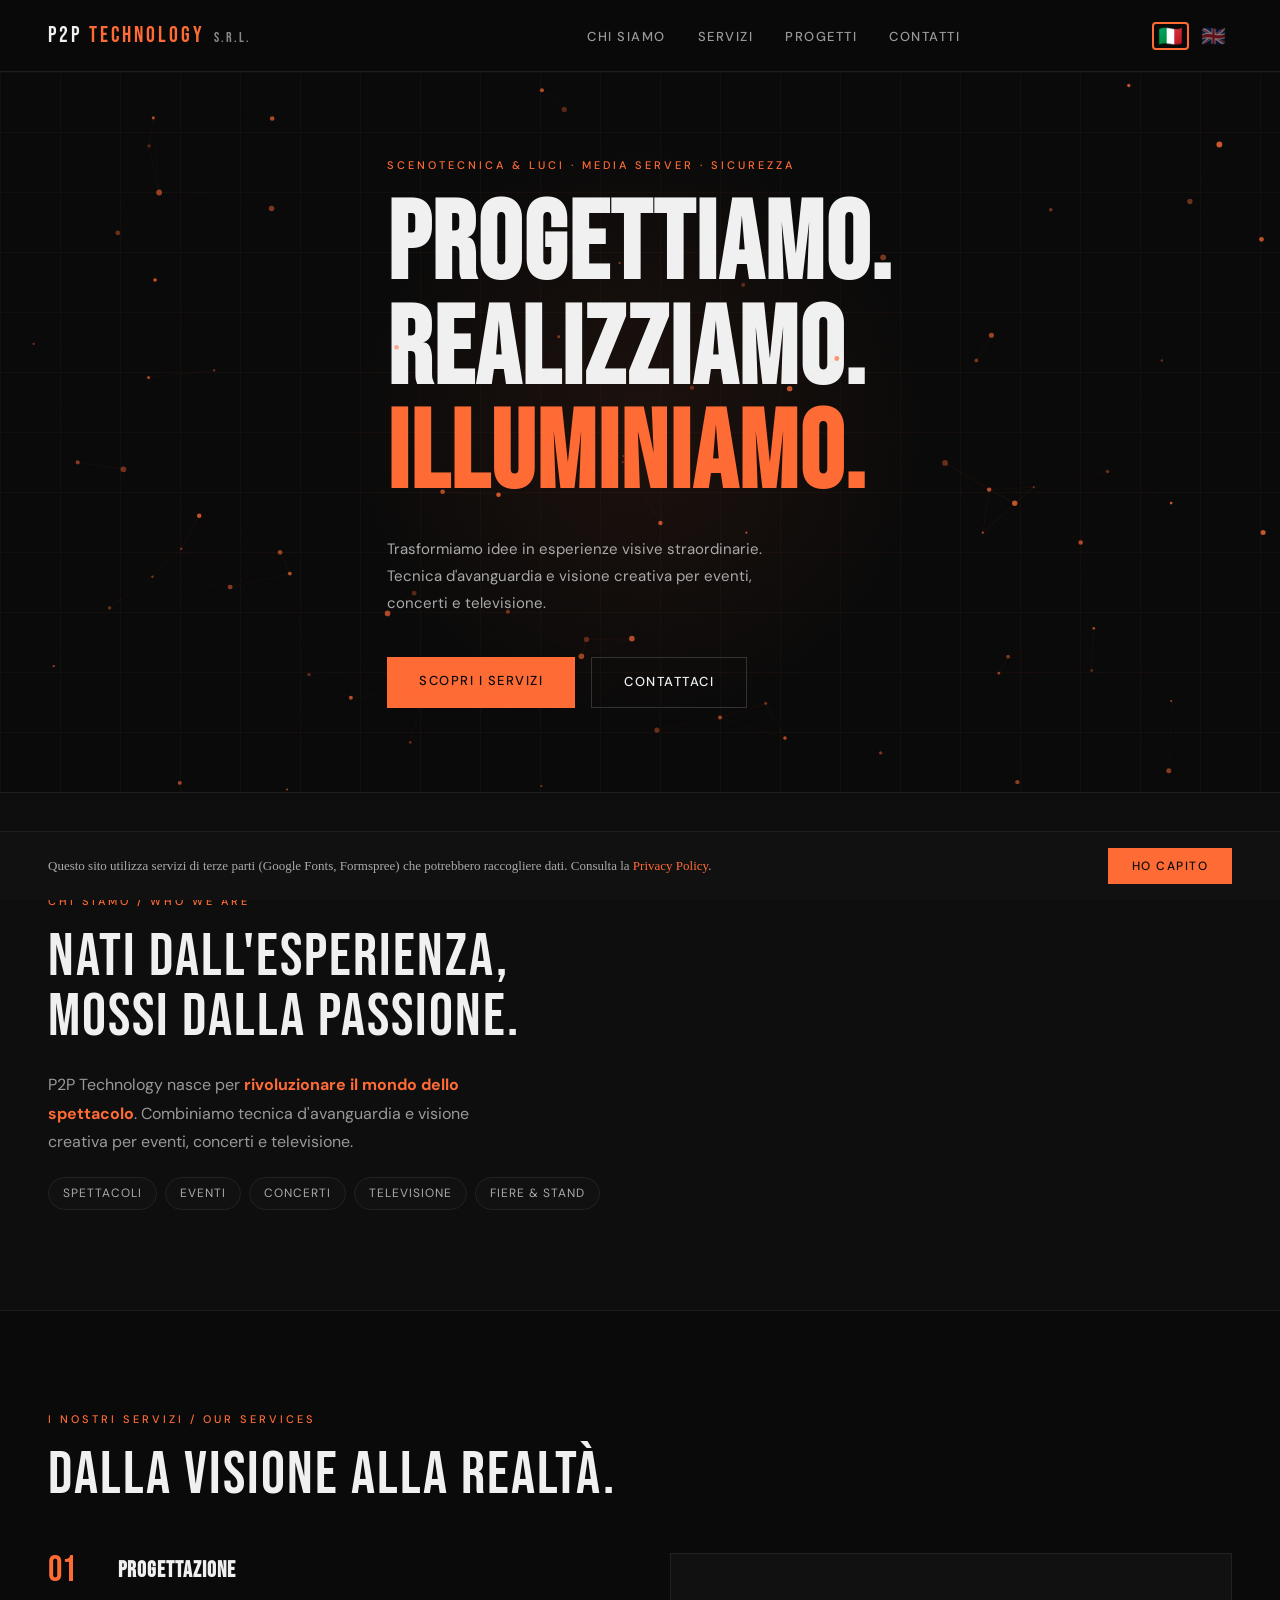
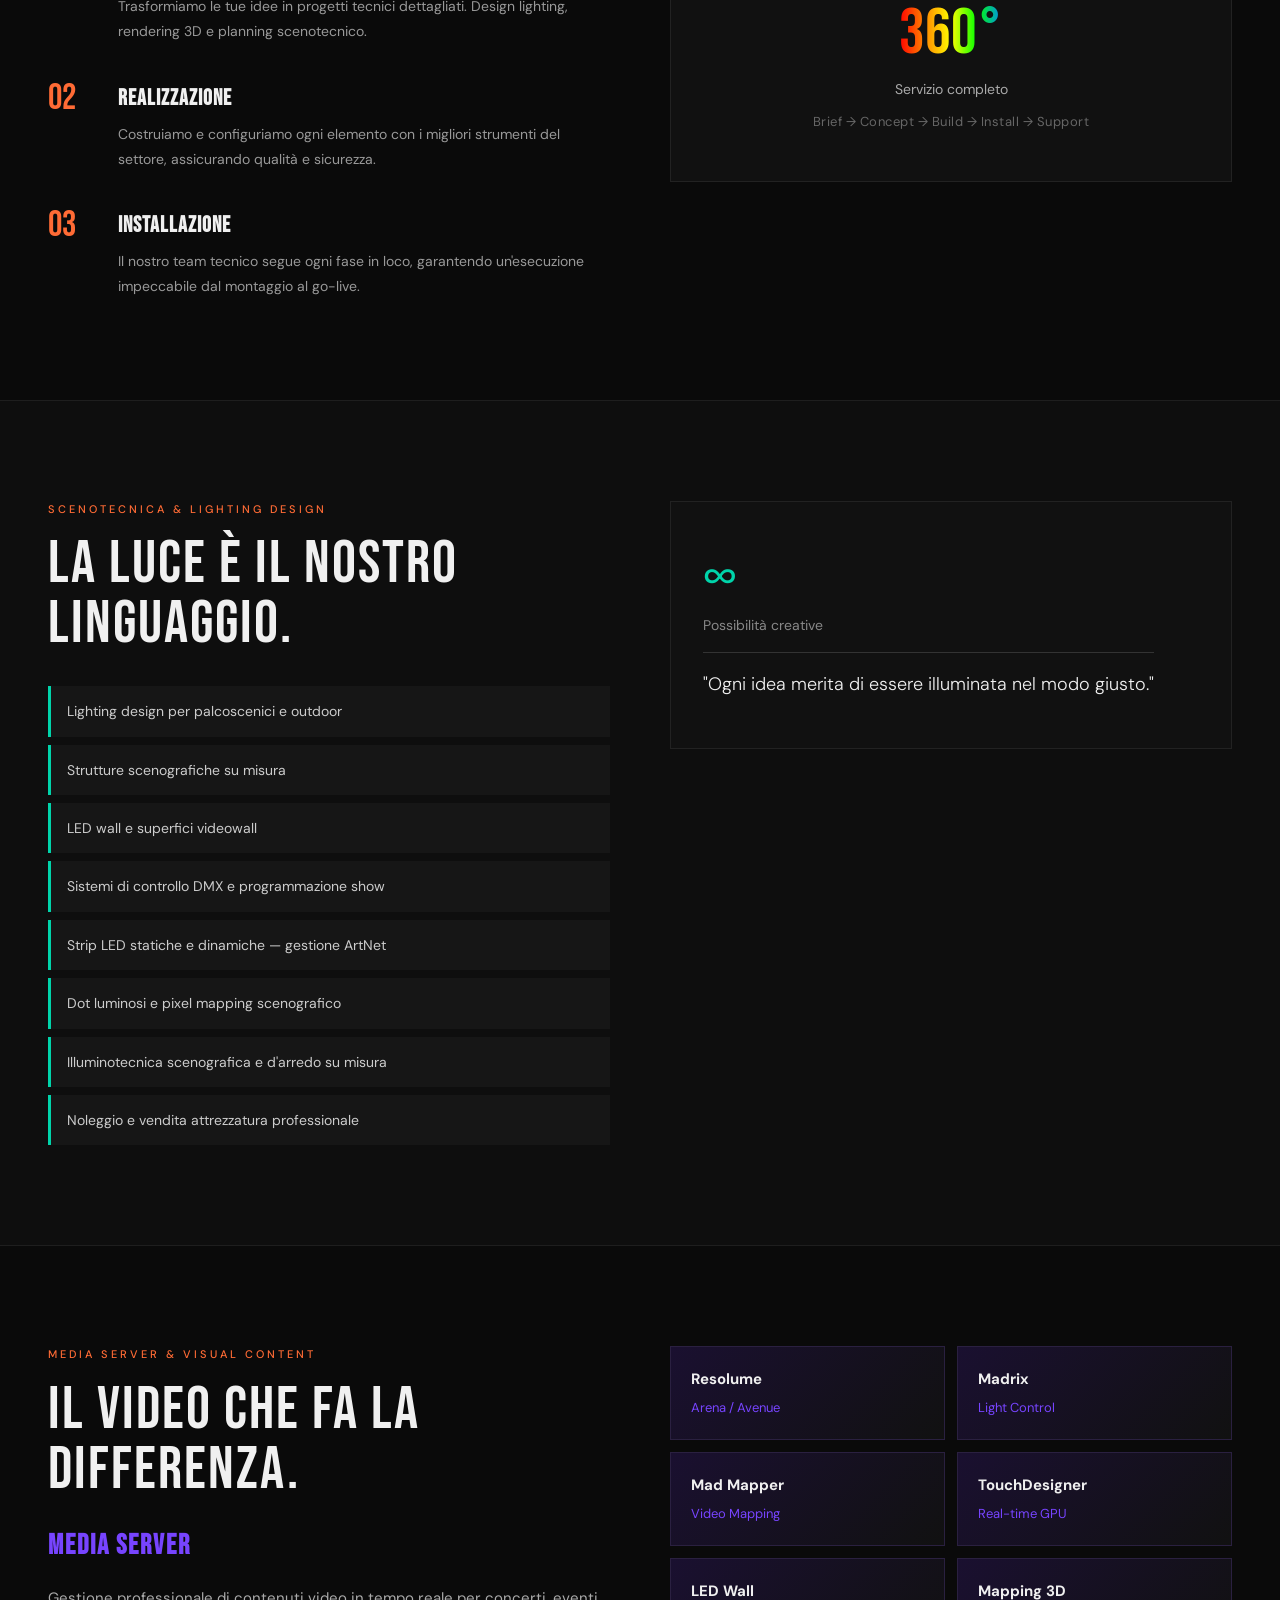
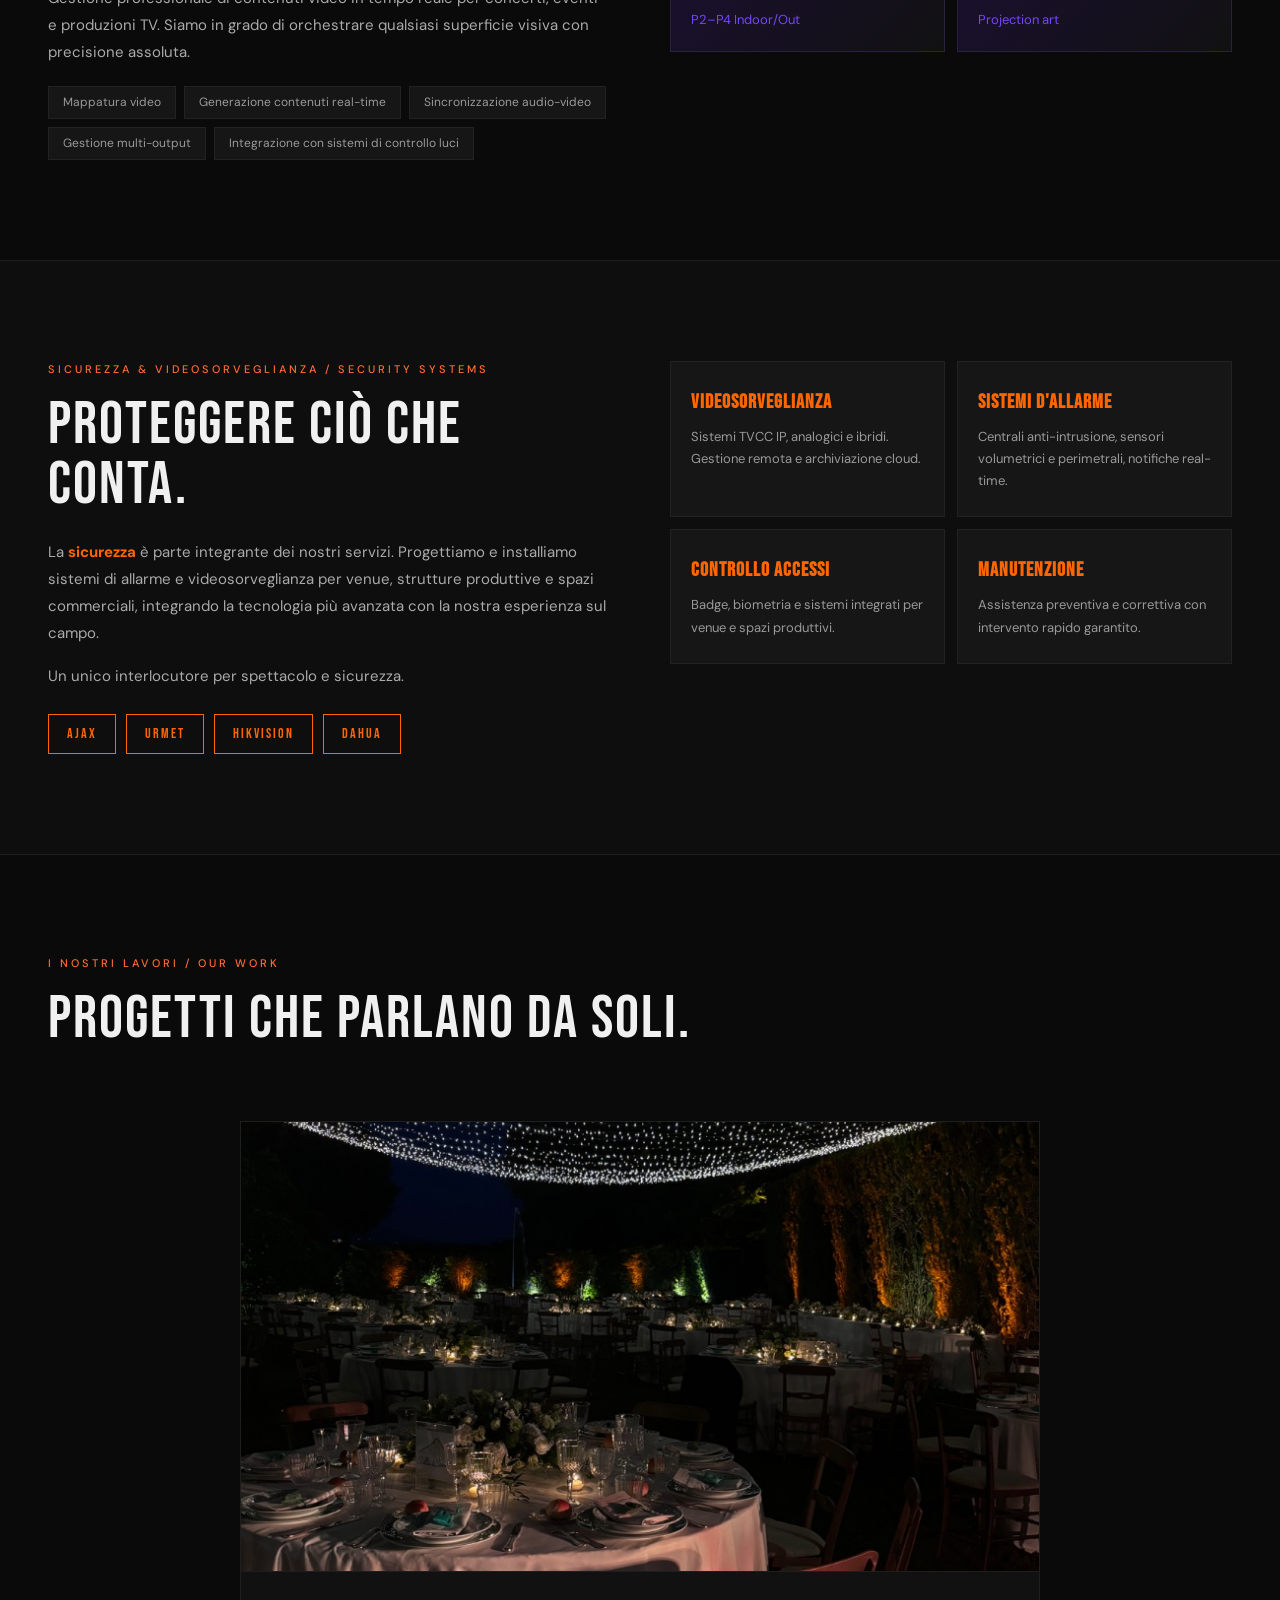
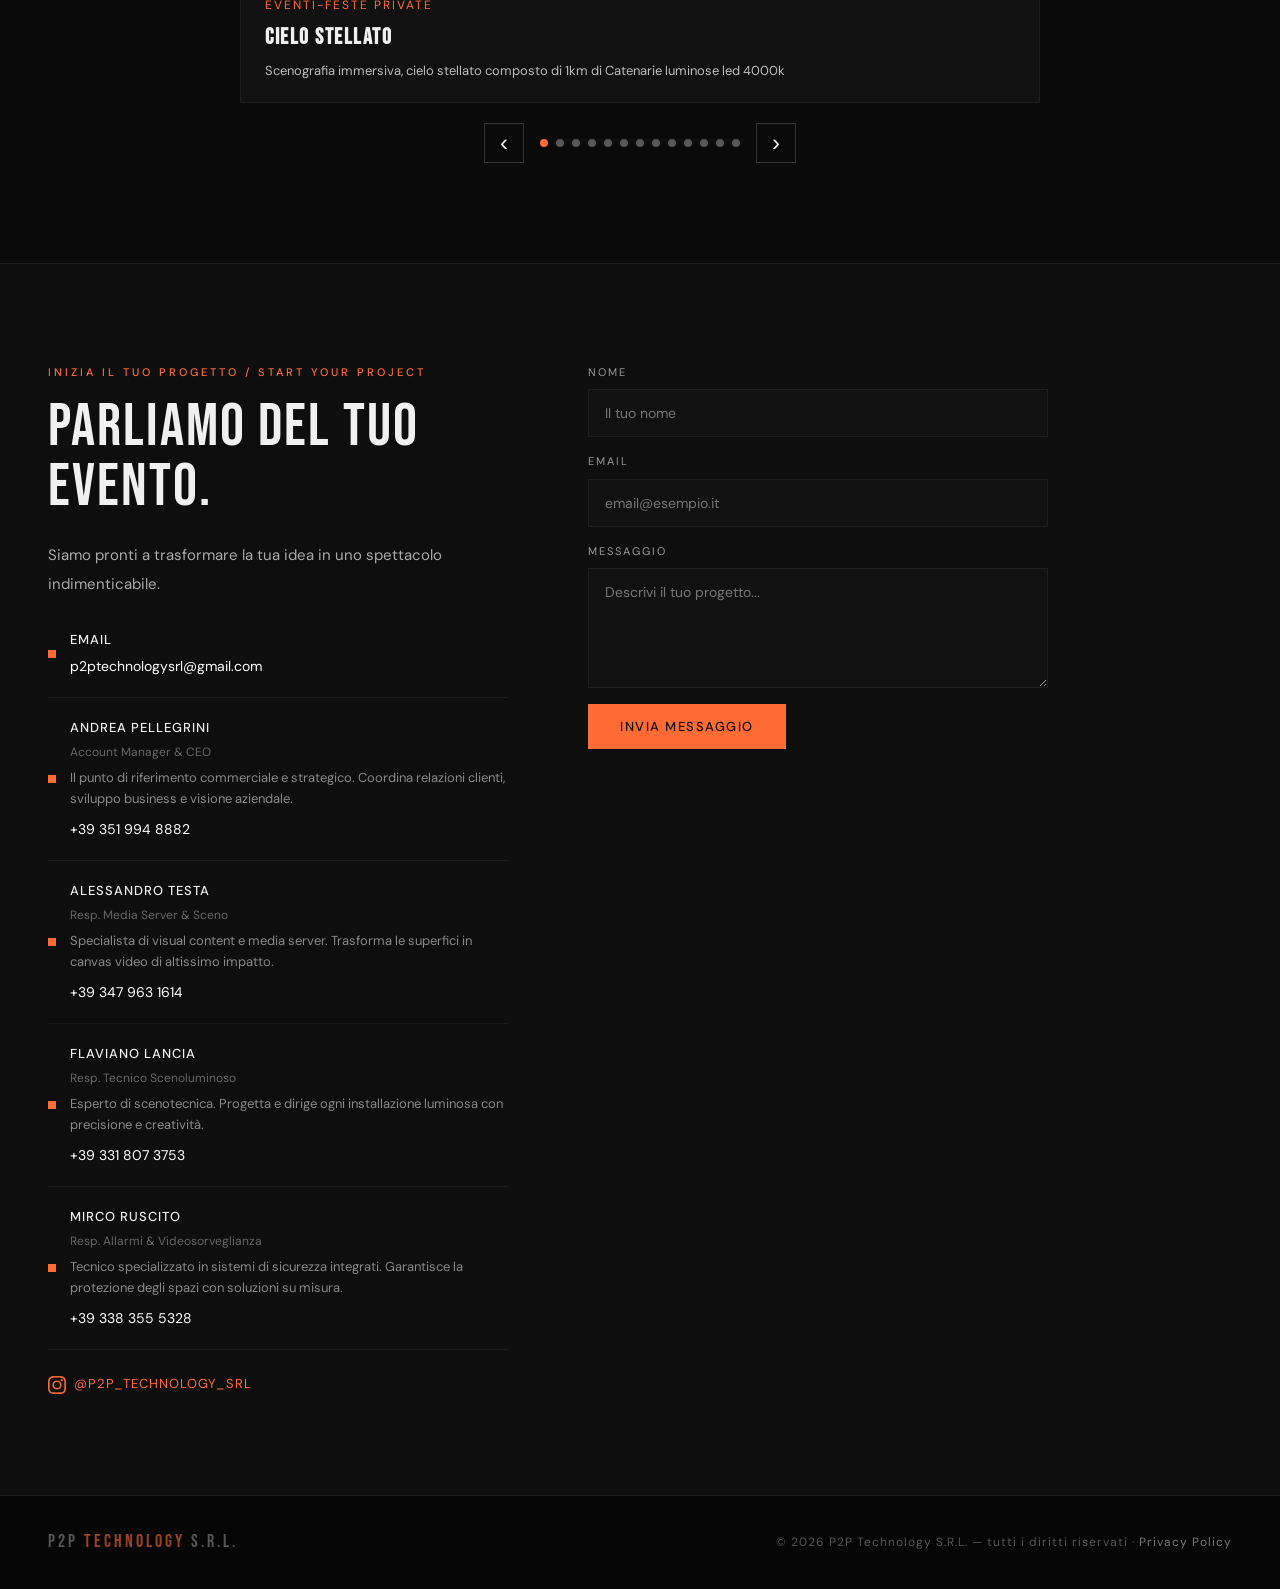
==== commit 2c370735: "Rimosso TikTok, aggiunta icona Instagram" ====
--- a/index.html
+++ b/index.html
@@ -229,8 +229,7 @@
         <div class="contact-item"><div class="contact-dot"></div><div><strong>Flaviano Lancia</strong><span class="contact-role" data-i18n="cont.r3">Resp. Tecnico Scenoluminoso</span><p class="contact-bio" data-i18n="cont.b3">Esperto di scenotecnica. Progetta e dirige ogni installazione luminosa con precisione e creatività.</p><a href="tel:+393318073753">+39 331 807 3753</a></div></div>
         <div class="contact-item"><div class="contact-dot"></div><div><strong>Mirco Ruscito</strong><span class="contact-role" data-i18n="cont.r4">Resp. Allarmi &amp; Videosorveglianza</span><p class="contact-bio" data-i18n="cont.b4">Tecnico specializzato in sistemi di sicurezza integrati. Garantisce la protezione degli spazi con soluzioni su misura.</p><a href="tel:+393383555328">+39 338 355 5328</a></div></div>
         <div class="contact-social fade-in">
-          <a href="https://www.instagram.com/p2p_technology_srl/" target="_blank" rel="noopener">@P2P_TECHNOLOGY_SRL</a>
-          <a href="https://www.tiktok.com/@p2p.technology" target="_blank" rel="noopener">@p2p.technology</a>
+          <a href="https://www.instagram.com/p2p_technology_srl/" target="_blank" rel="noopener"><svg width="18" height="18" viewBox="0 0 24 24" fill="currentColor"><path d="M12 2.163c3.204 0 3.584.012 4.85.07 3.252.148 4.771 1.691 4.919 4.919.058 1.265.069 1.645.069 4.849 0 3.205-.012 3.584-.069 4.849-.149 3.225-1.664 4.771-4.919 4.919-1.266.058-1.644.07-4.85.07-3.204 0-3.584-.012-4.849-.07-3.26-.149-4.771-1.699-4.919-4.92-.058-1.265-.07-1.644-.07-4.849 0-3.204.013-3.583.07-4.849.149-3.227 1.664-4.771 4.919-4.919 1.266-.057 1.645-.069 4.849-.069zM12 0C8.741 0 8.333.014 7.053.072 2.695.272.273 2.69.073 7.052.014 8.333 0 8.741 0 12c0 3.259.014 3.668.072 4.948.2 4.358 2.618 6.78 6.98 6.98C8.333 23.986 8.741 24 12 24c3.259 0 3.668-.014 4.948-.072 4.354-.2 6.782-2.618 6.979-6.98.059-1.28.073-1.689.073-4.948 0-3.259-.014-3.667-.072-4.947-.196-4.354-2.617-6.78-6.979-6.98C15.668.014 15.259 0 12 0zm0 5.838a6.162 6.162 0 100 12.324 6.162 6.162 0 000-12.324zM12 16a4 4 0 110-8 4 4 0 010 8zm6.406-11.845a1.44 1.44 0 100 2.881 1.44 1.44 0 000-2.881z"/></svg> @P2P_TECHNOLOGY_SRL</a>
         </div>
       </div>
       <form class="contact-form" id="contactForm" novalidate>
--- a/css/style.css
+++ b/css/style.css
@@ -594,6 +594,9 @@
   font-size: 13px;
   letter-spacing: 1px;
   transition: color 0.3s;
+  display: inline-flex;
+  align-items: center;
+  gap: 8px;
 }
 .contact-social a:hover { color: #fff; }
 .contact-item a {
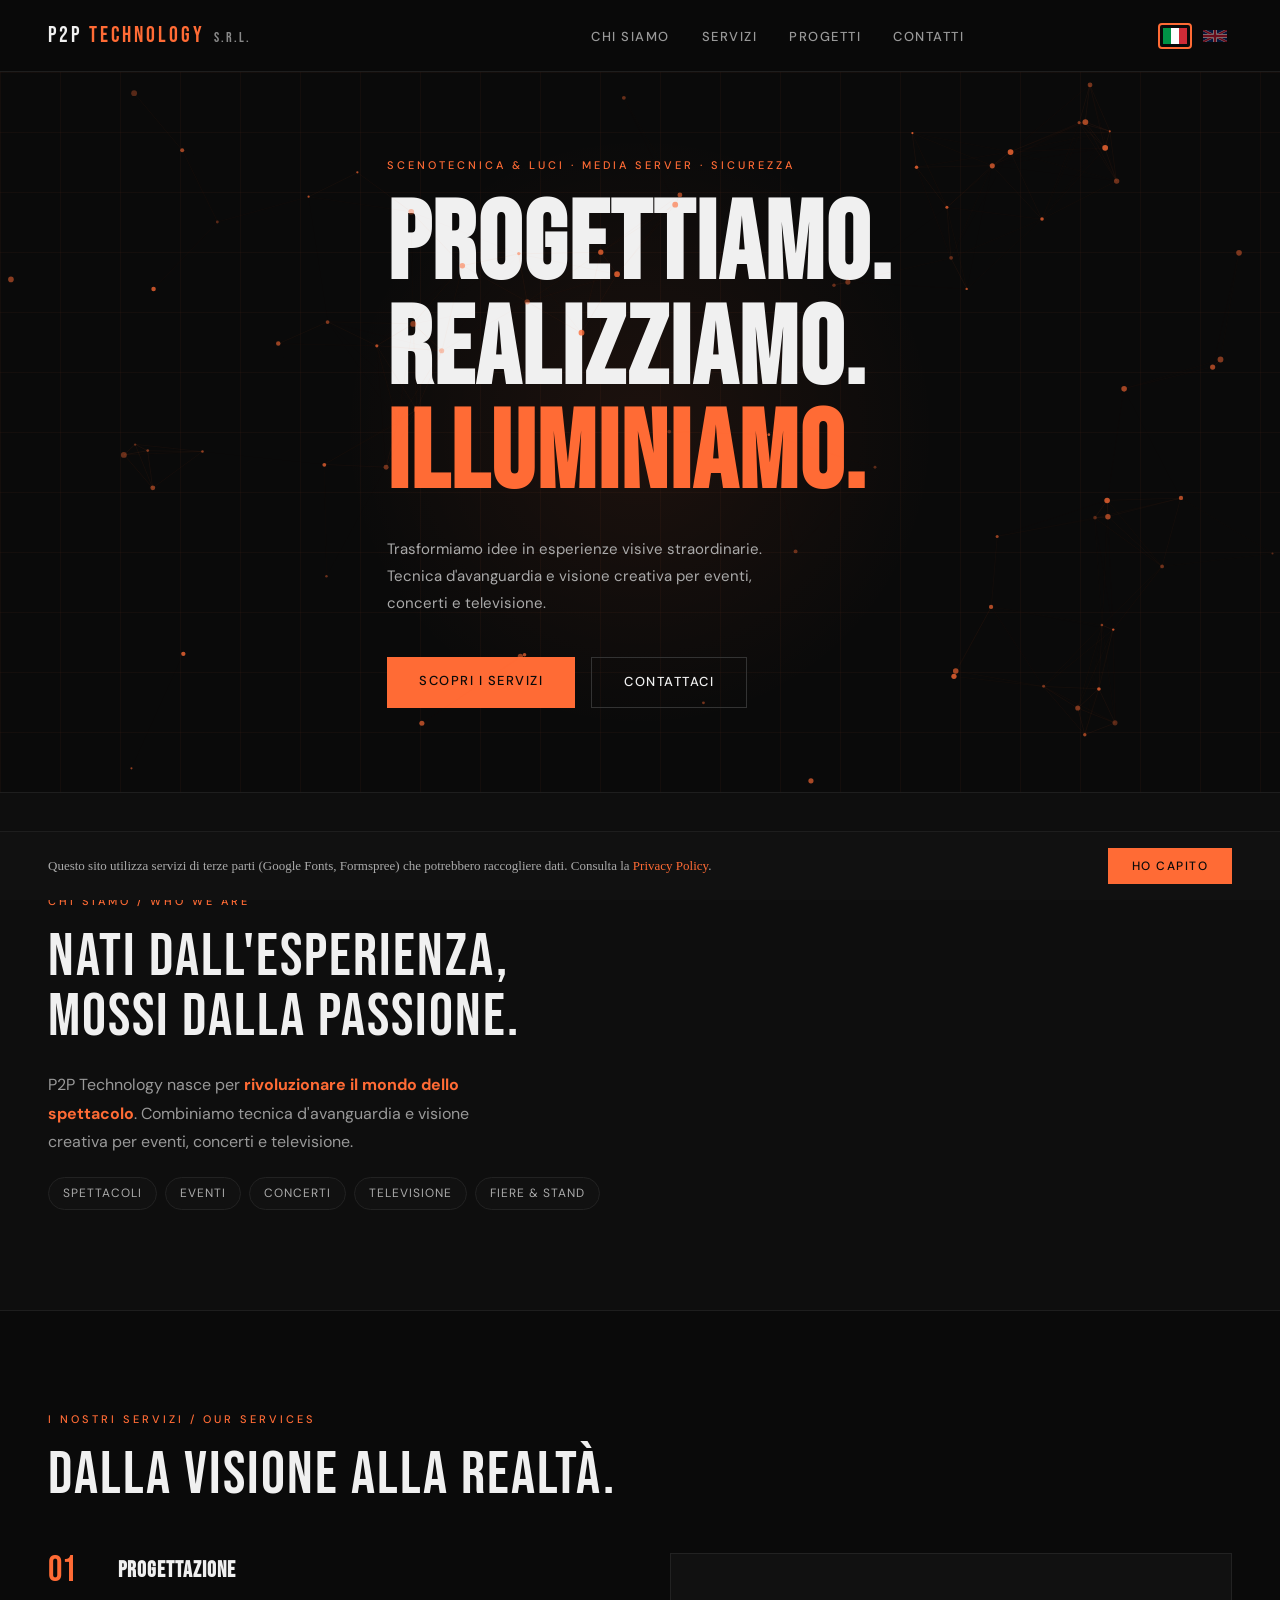
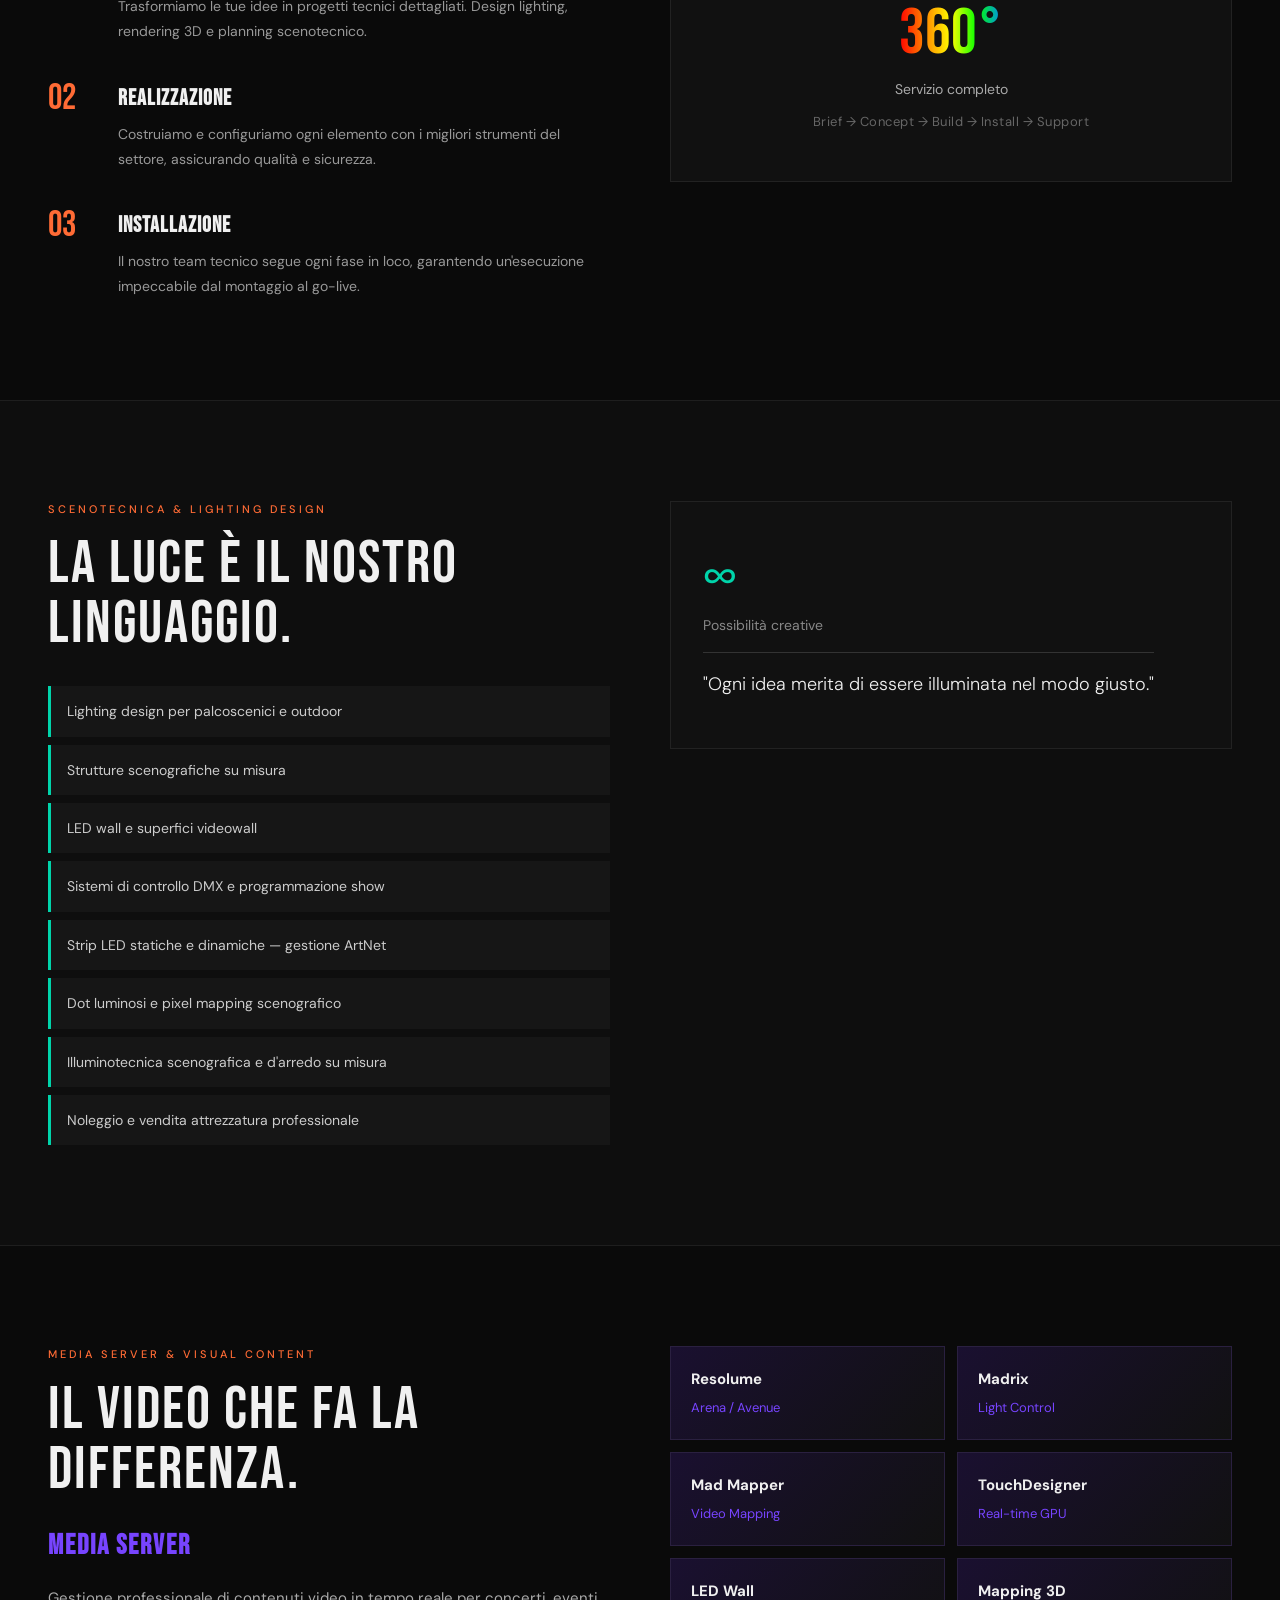
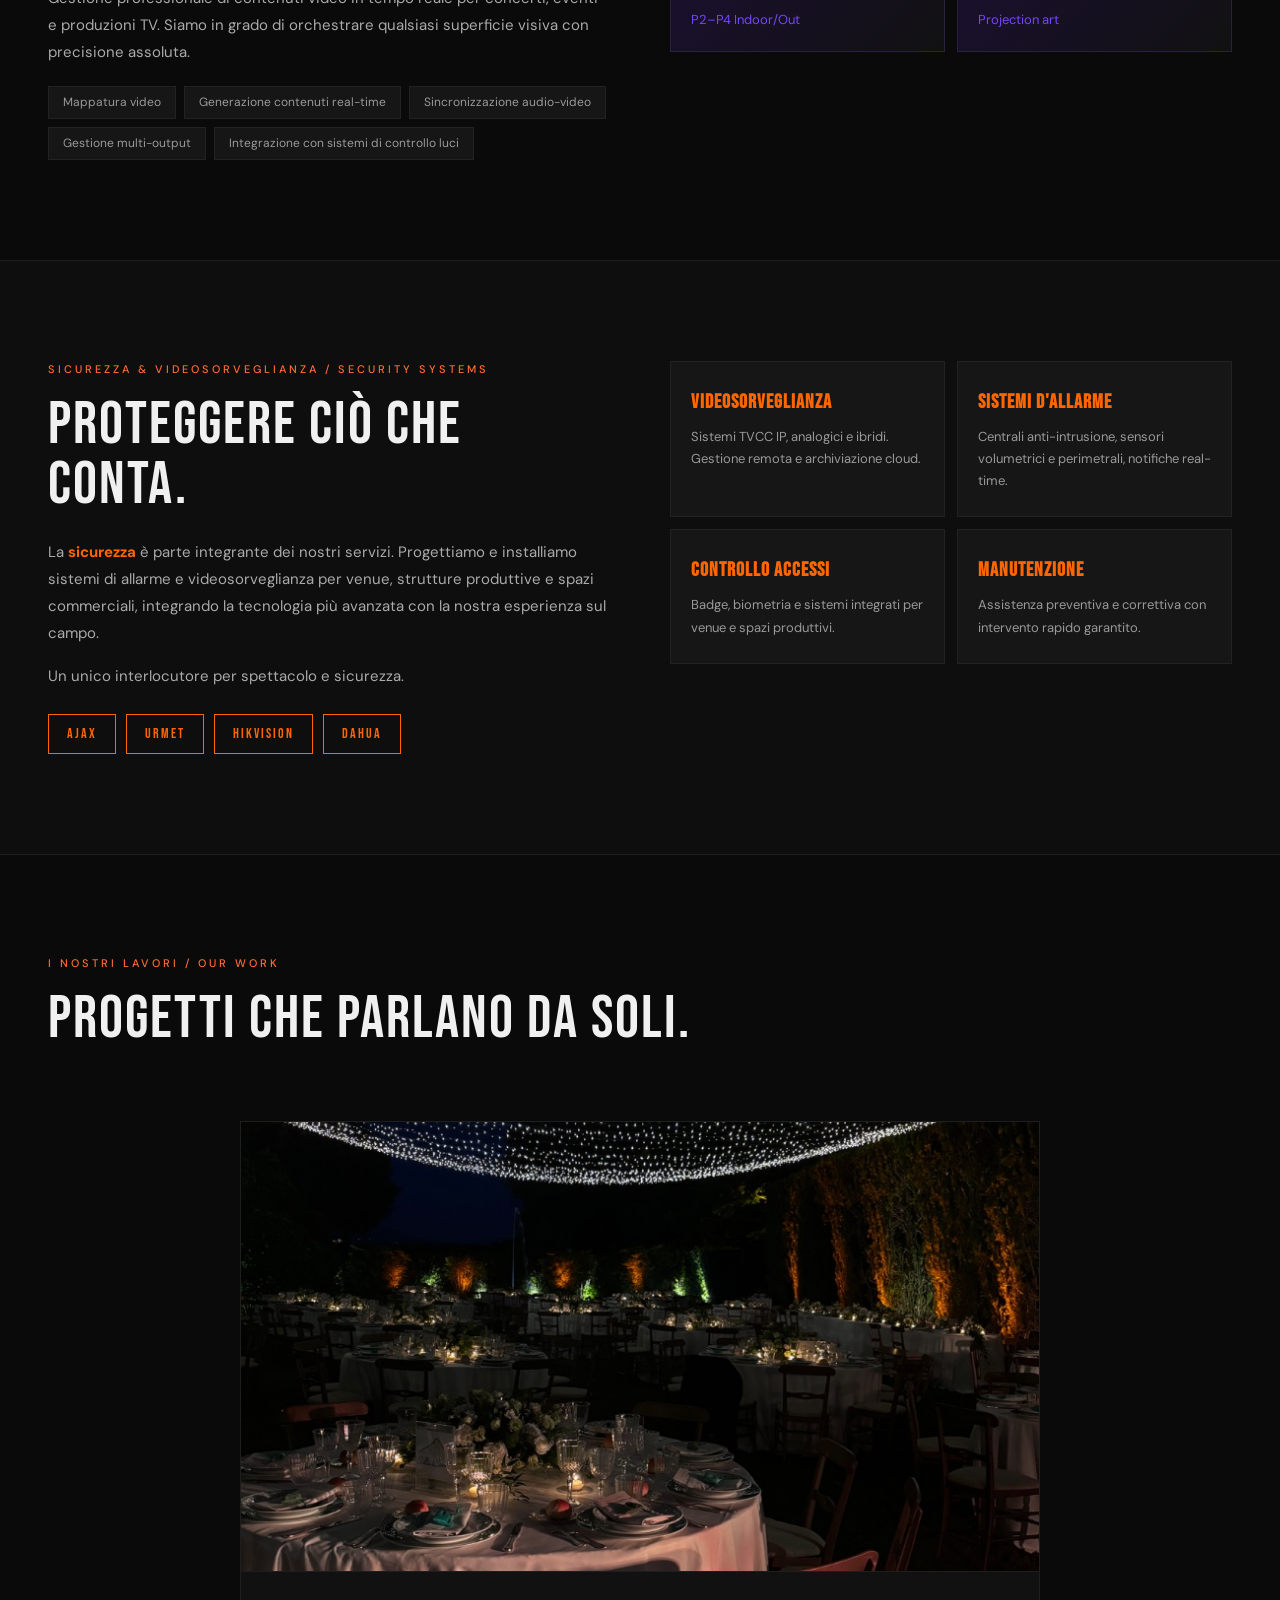
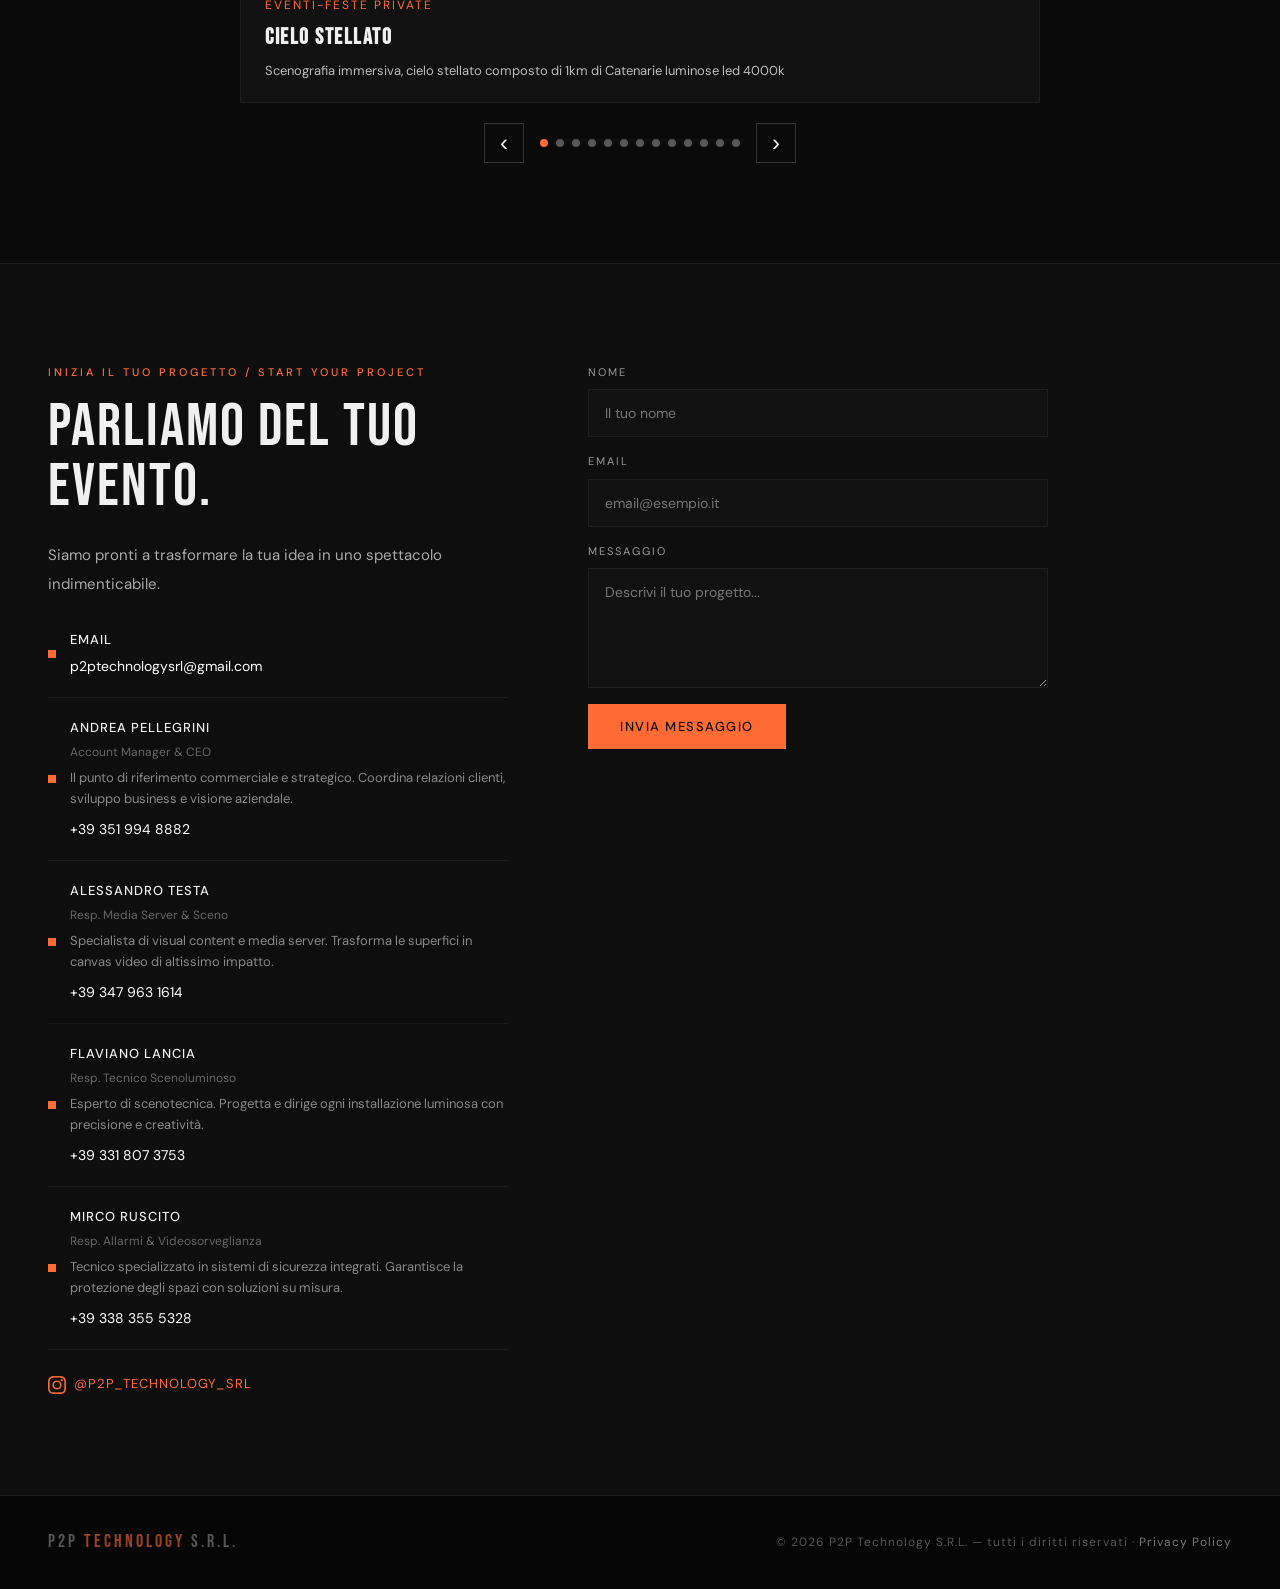
==== commit 1bcb8013: "Bandiere SVG al posto di emoji per compatibilita desktop" ====
--- a/index.html
+++ b/index.html
@@ -36,8 +36,8 @@
       <li><a href="#contatti" data-i18n="nav.contatti">Contatti</a></li>
     </ul>
     <div class="lang-switch">
-      <button class="lang-btn active" data-lang="it" aria-label="Italiano">🇮🇹</button>
-      <button class="lang-btn" data-lang="en" aria-label="English">🇬🇧</button>
+      <button class="lang-btn active" data-lang="it" aria-label="Italiano"><svg width="24" height="16" viewBox="0 0 24 16"><rect width="8" height="16" fill="#009246"/><rect x="8" width="8" height="16" fill="#fff"/><rect x="16" width="8" height="16" fill="#CE2B37"/></svg></button>
+      <button class="lang-btn" data-lang="en" aria-label="English"><svg width="24" height="16" viewBox="0 0 60 30"><clipPath id="t"><rect width="60" height="30"/></clipPath><g clip-path="url(#t)"><path d="M0 0v30h60V0z" fill="#012169"/><path d="M0 0l60 30m0-30L0 30" stroke="#fff" stroke-width="6"/><path d="M0 0l60 30m0-30L0 30" stroke="#C8102E" stroke-width="4" clip-path="url(#t)"/><path d="M30 0v30M0 15h60" stroke="#fff" stroke-width="10"/><path d="M30 0v30M0 15h60" stroke="#C8102E" stroke-width="6"/></g></svg></button>
     </div>
   </nav>
 
--- a/css/style.css
+++ b/css/style.css
@@ -79,12 +79,12 @@
   border: 2px solid transparent;
   border-radius: 4px;
   cursor: pointer;
-  font-size: 20px;
-  line-height: 1;
-  padding: 2px 4px;
-  opacity: 0.45;
+  line-height: 0;
+  padding: 3px;
+  opacity: 0.5;
   transition: opacity 0.3s, border-color 0.3s;
 }
+.lang-btn svg { display: block; }
 .lang-btn:hover { opacity: 0.8; }
 .lang-btn.active {
   opacity: 1;
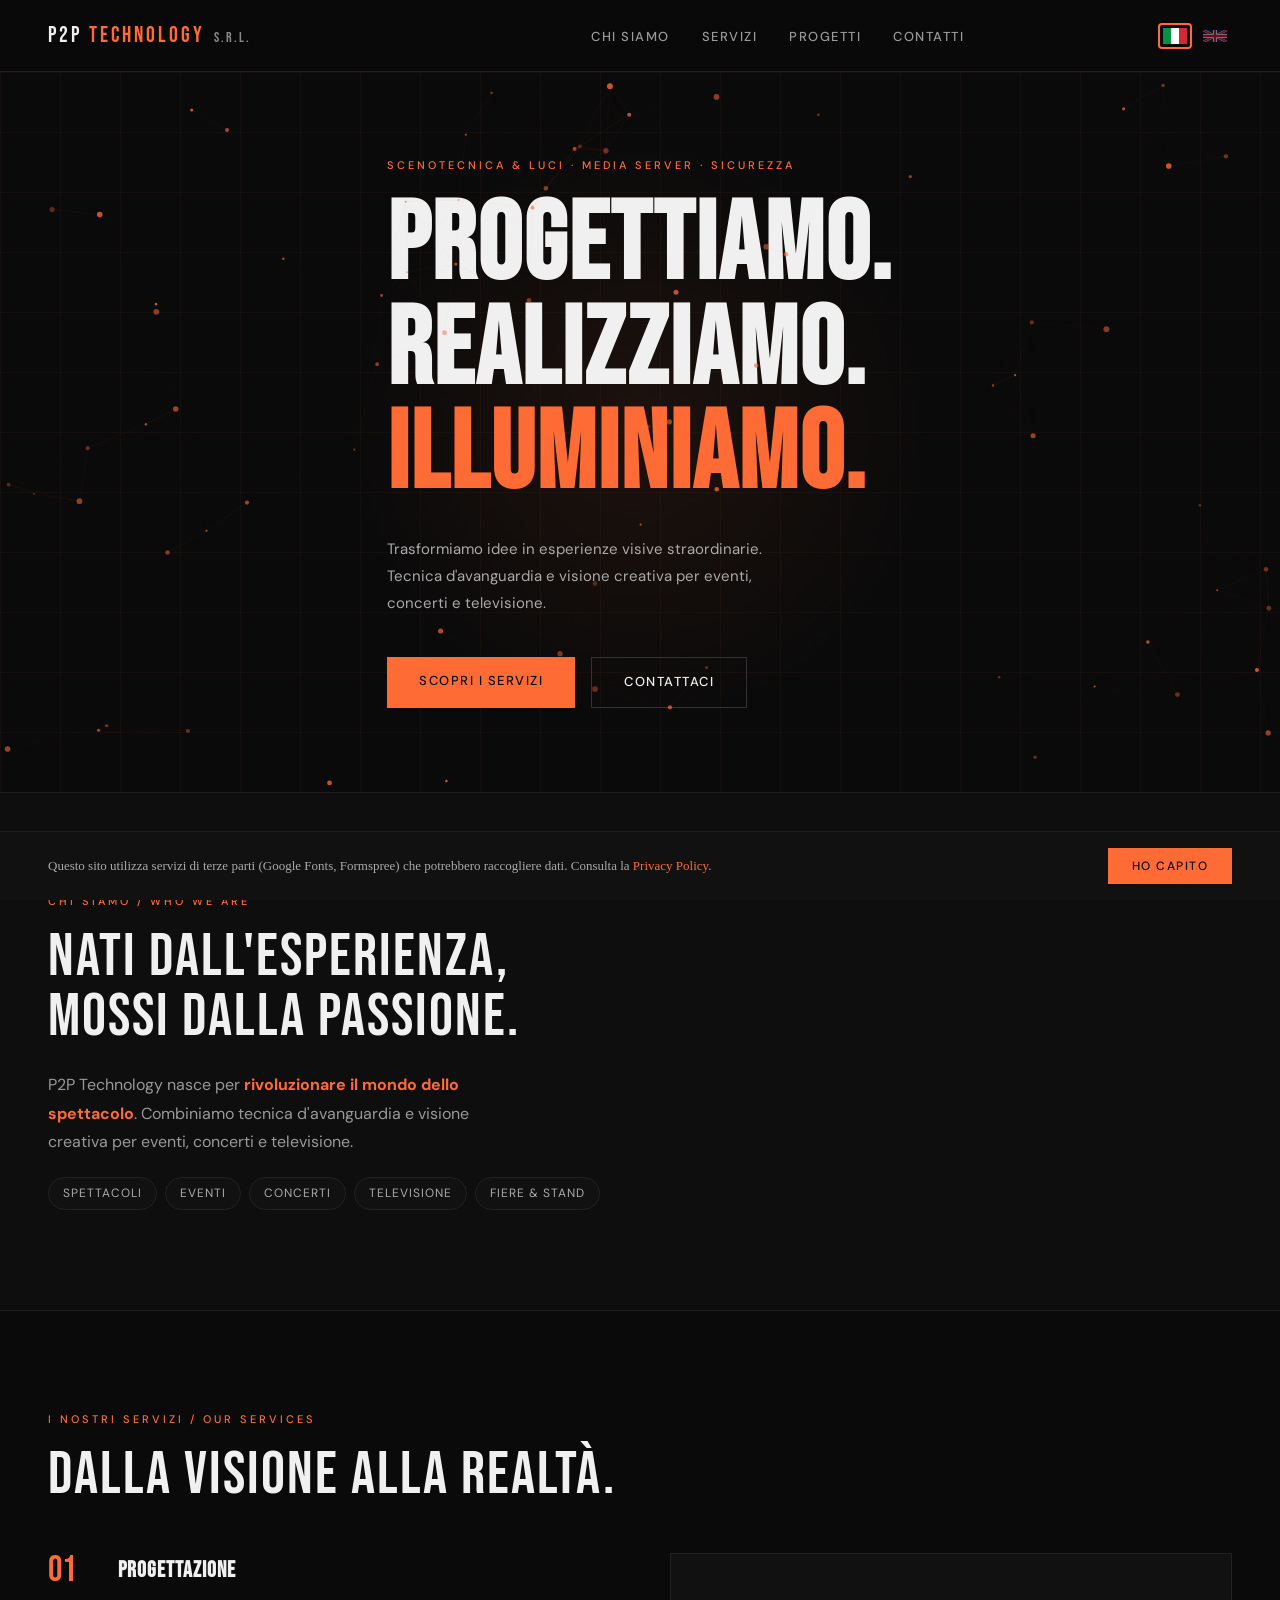
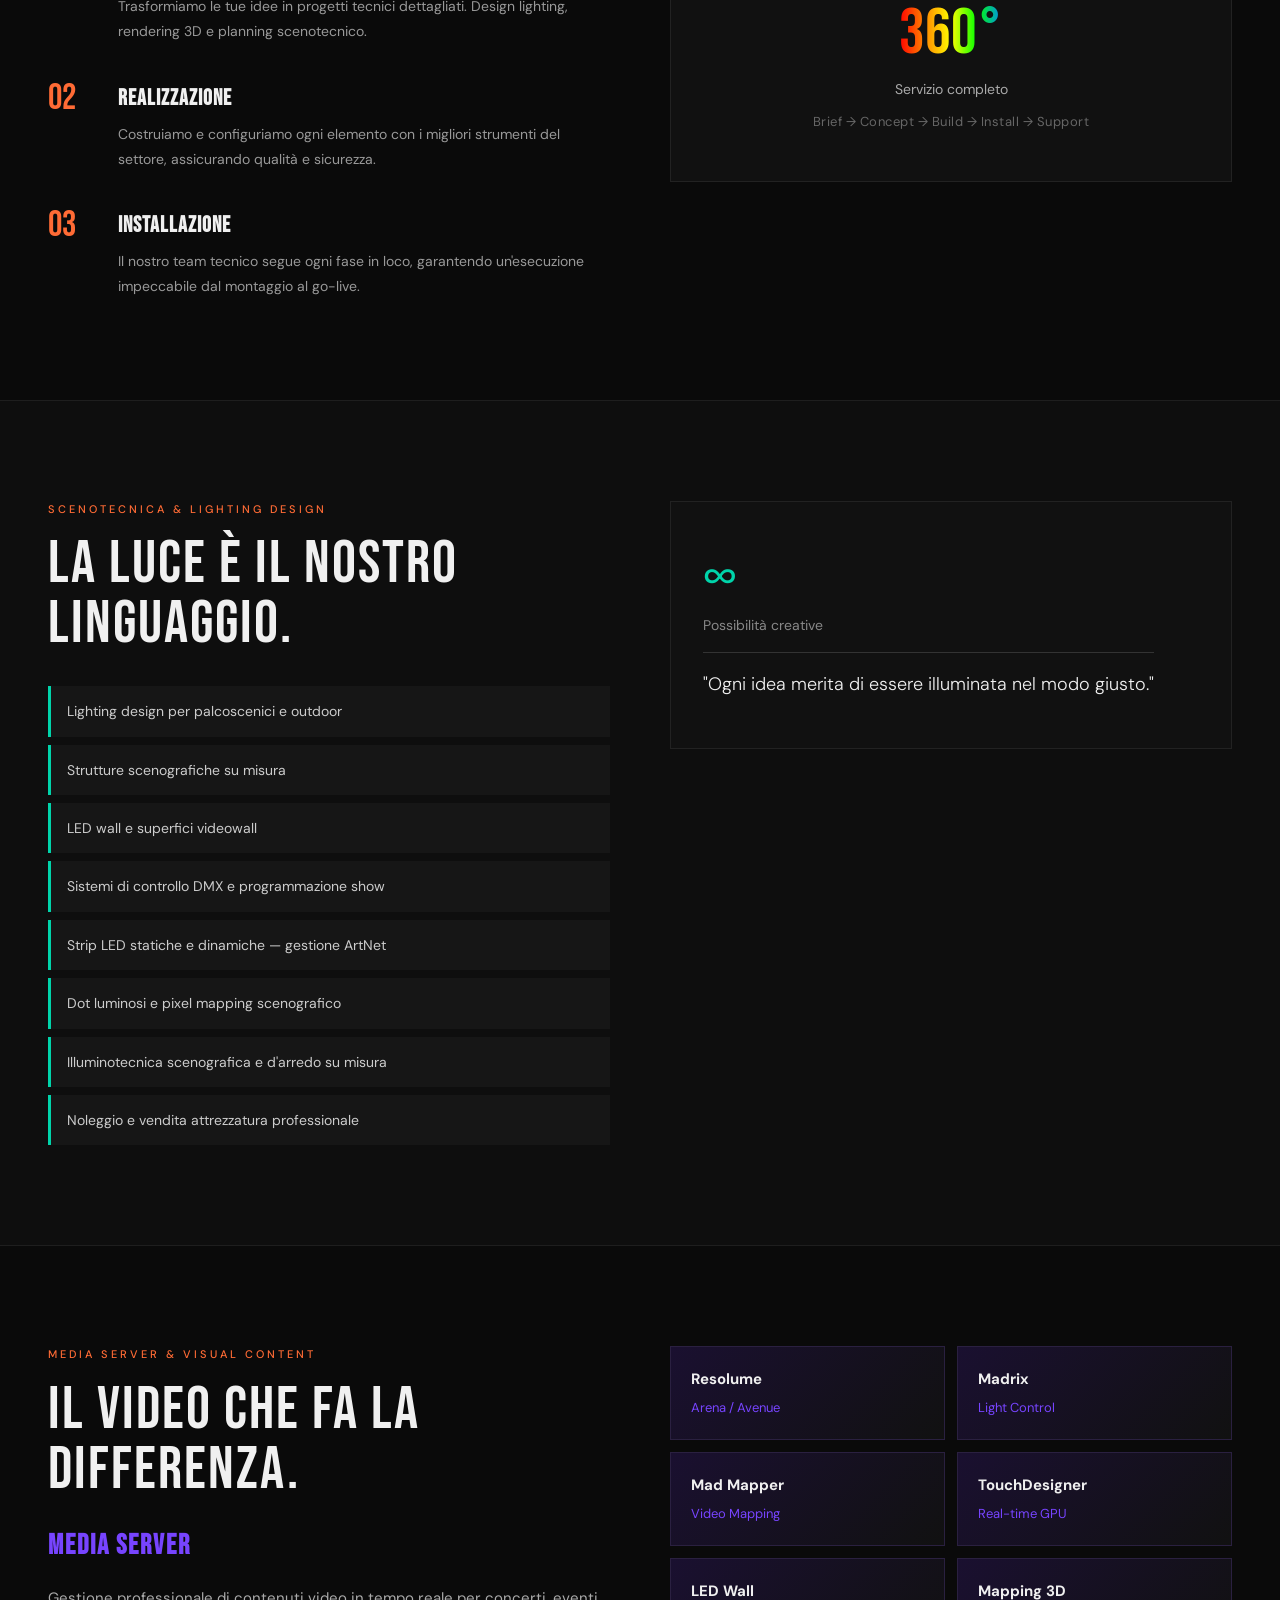
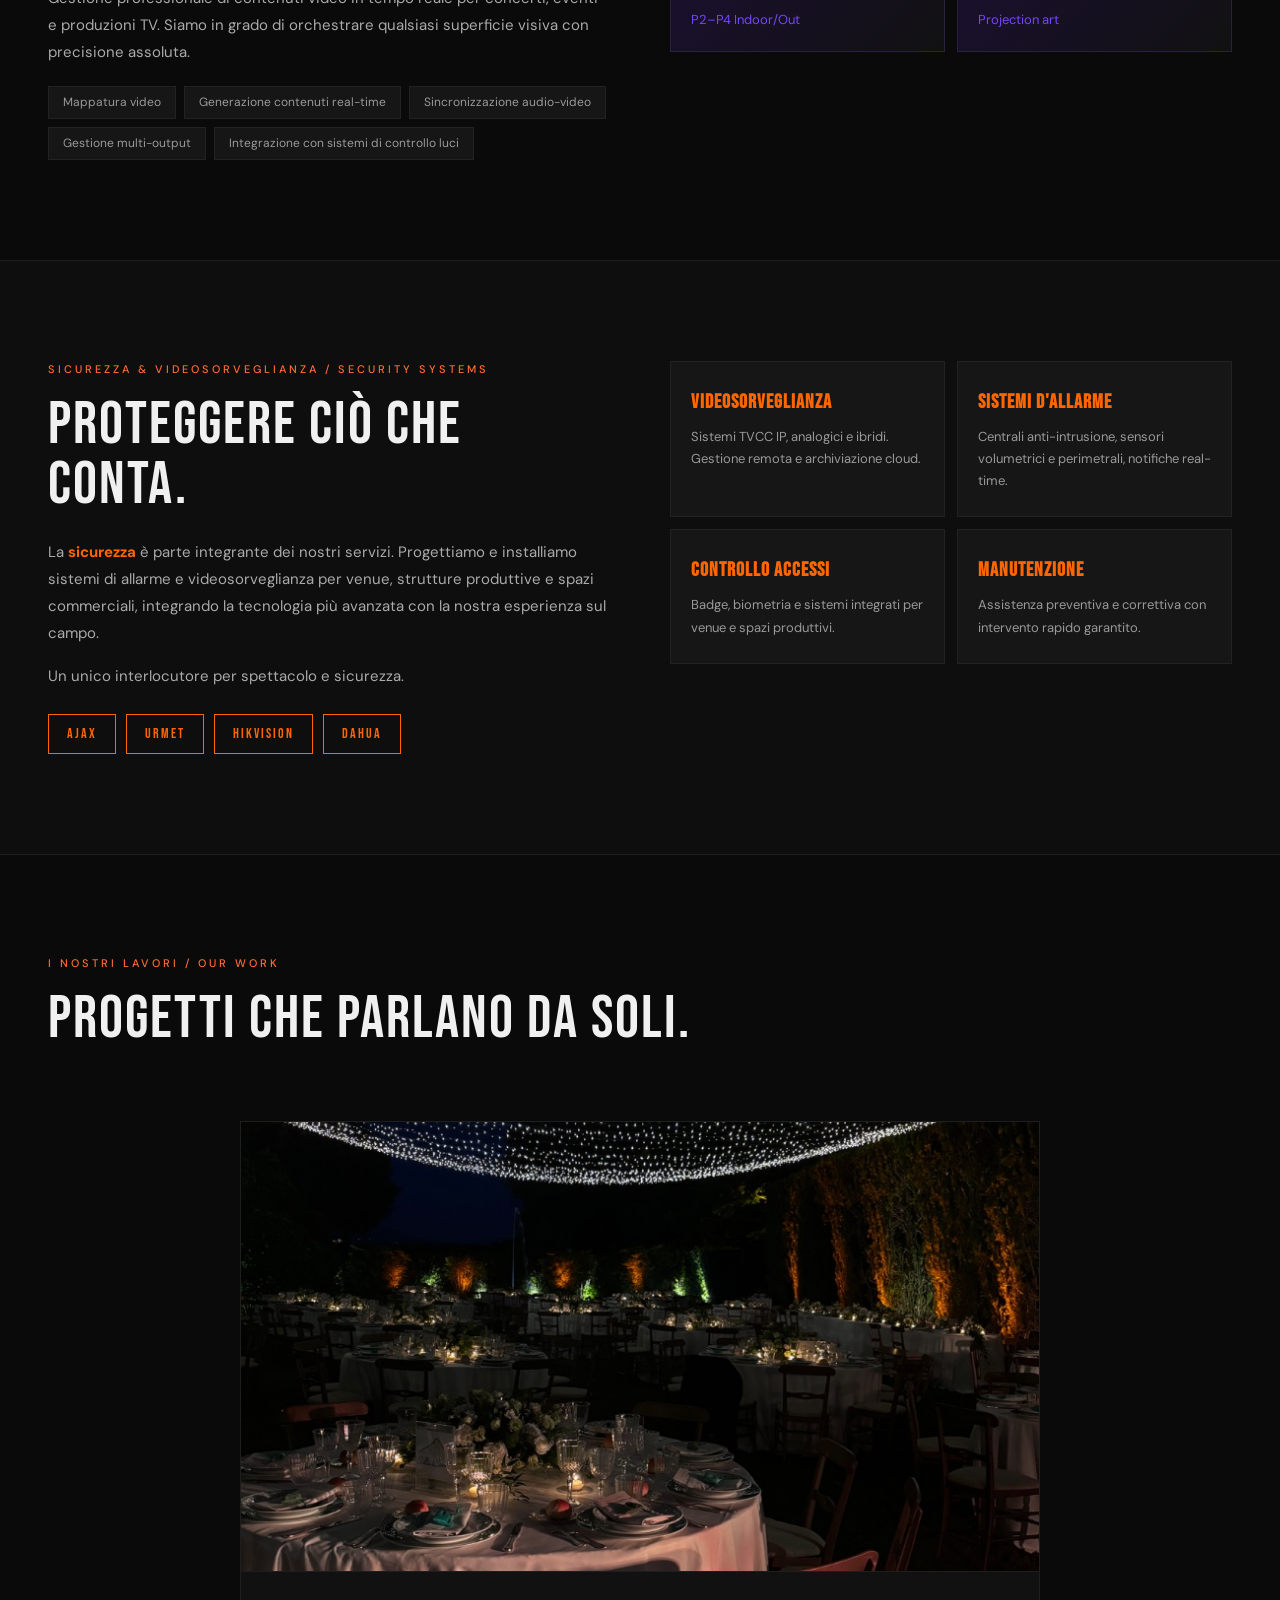
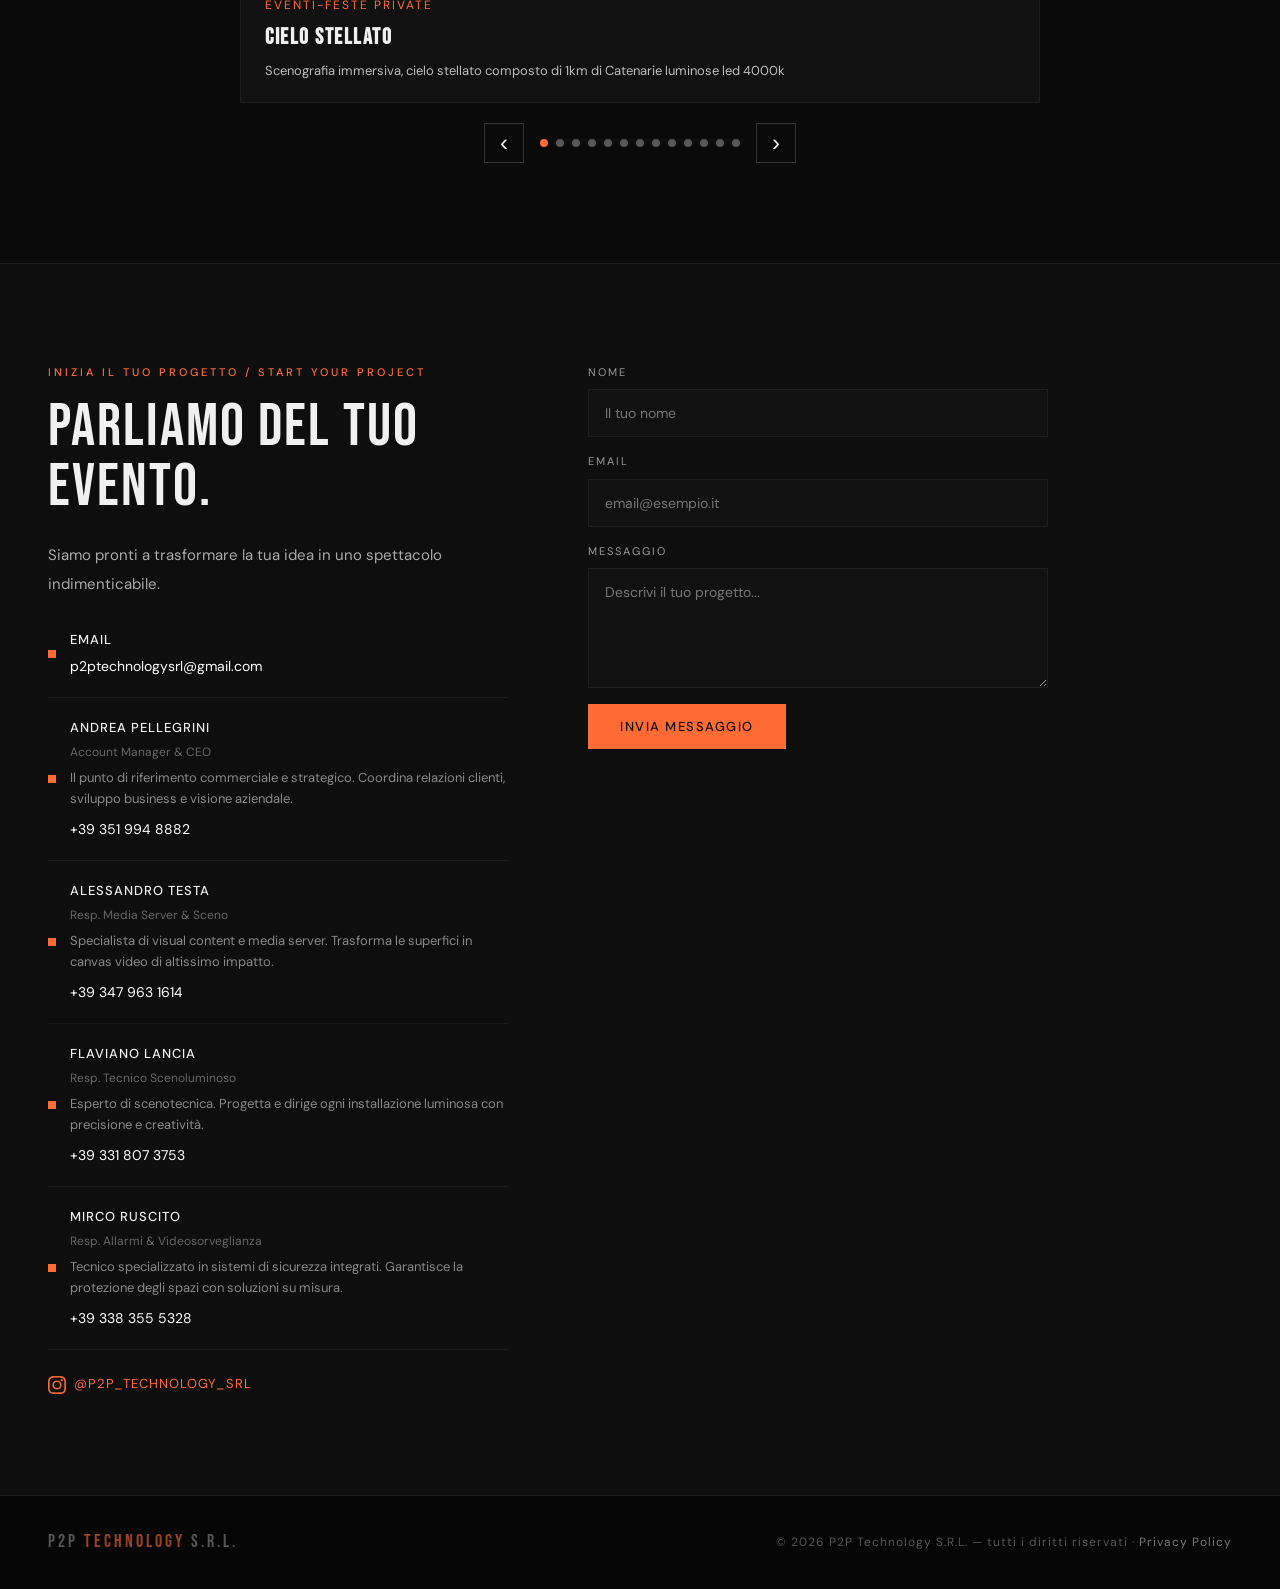
==== commit b995635b: "Dominio principale: technologyp2p.it" ====
--- a/index.html
+++ b/index.html
@@ -8,9 +8,9 @@
   <meta property="og:description" content="Scenotecnica, lighting design, media server e sicurezza per eventi professionali.">
   <meta property="og:type" content="website">
   <meta property="og:locale" content="it_IT">
-  <meta property="og:url" content="https://p2ptechnology.vercel.app/">
-  <meta property="og:image" content="https://p2ptechnology.vercel.app/images/og-image.png">
-  <link rel="canonical" href="https://p2ptechnology.vercel.app/">
+  <meta property="og:url" content="https://technologyp2p.it/">
+  <meta property="og:image" content="https://technologyp2p.it/images/og-image.png">
+  <link rel="canonical" href="https://technologyp2p.it/">
   <title>P2P Technology S.R.L. — Scenotecnica · Luci · Media Server · Sicurezza</title>
   <link rel="icon" href="images/favicon.svg" type="image/svg+xml">
   <link rel="preconnect" href="https://fonts.googleapis.com">
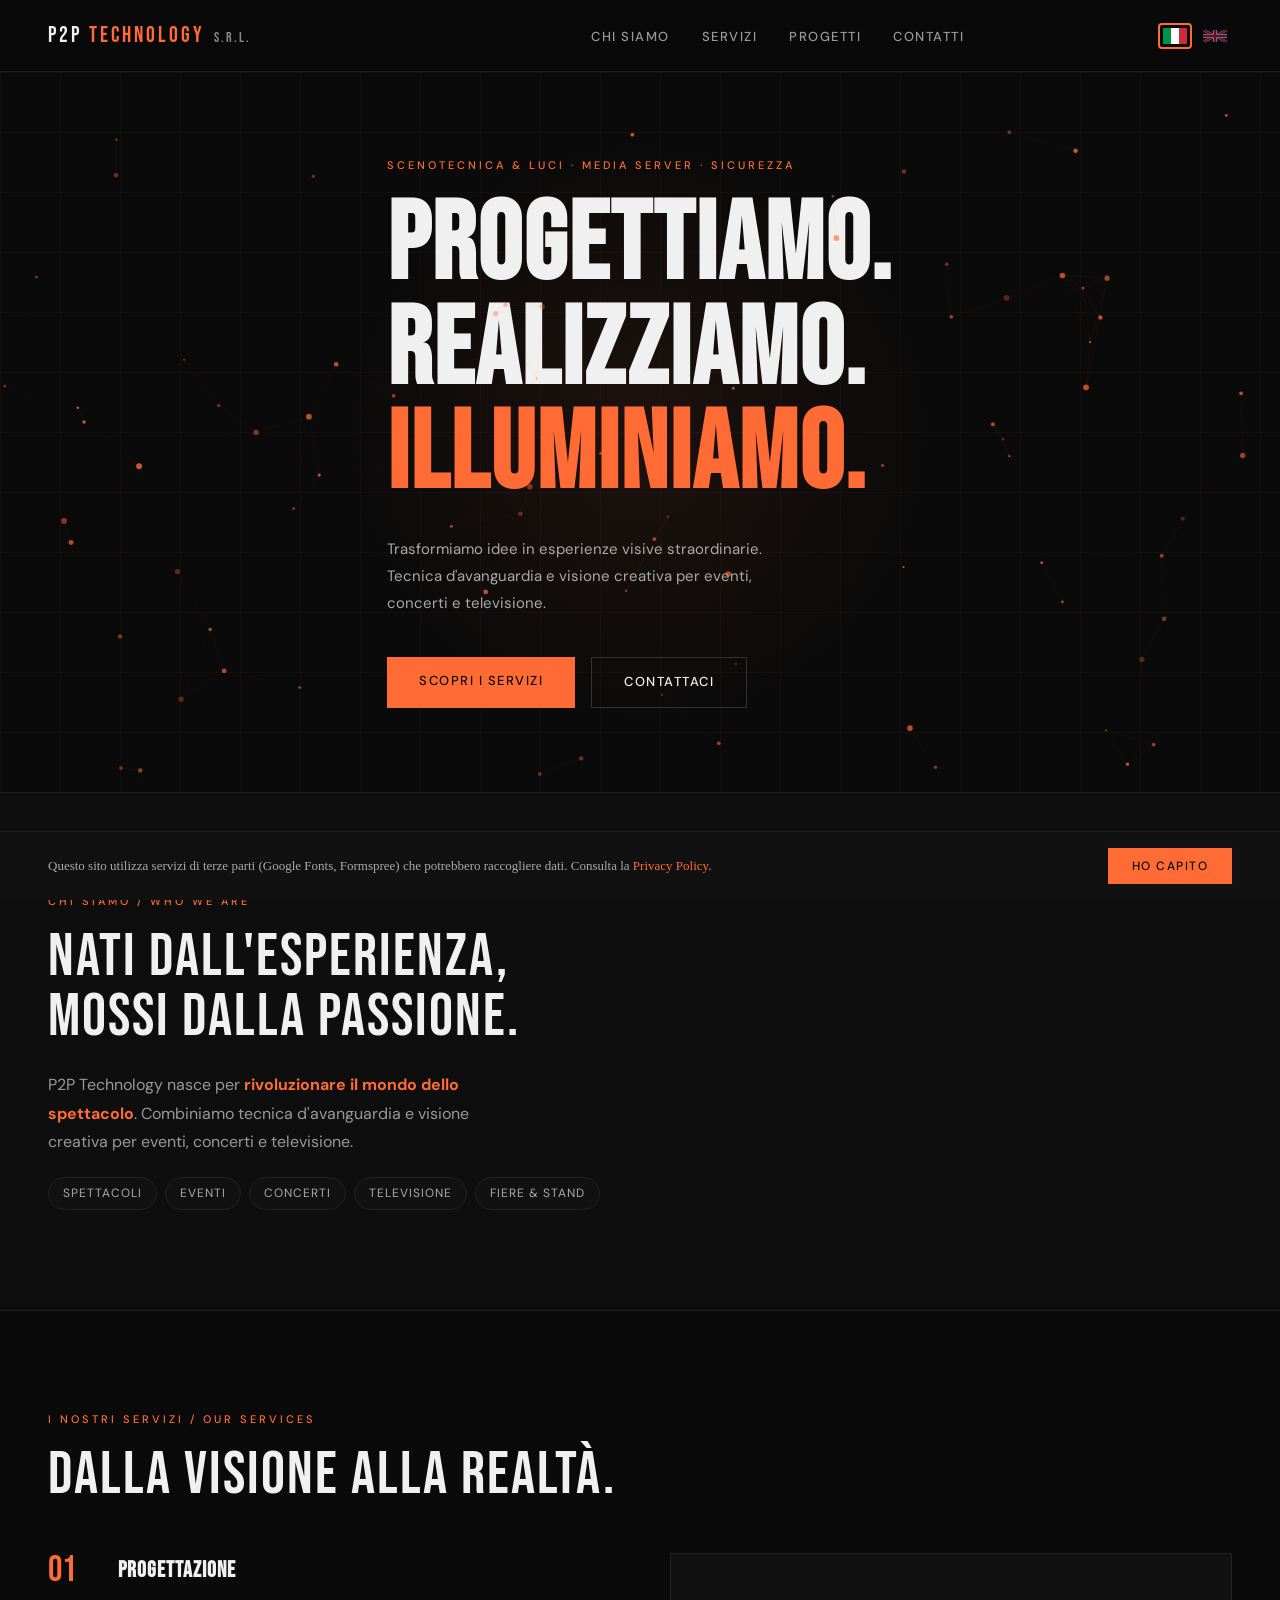
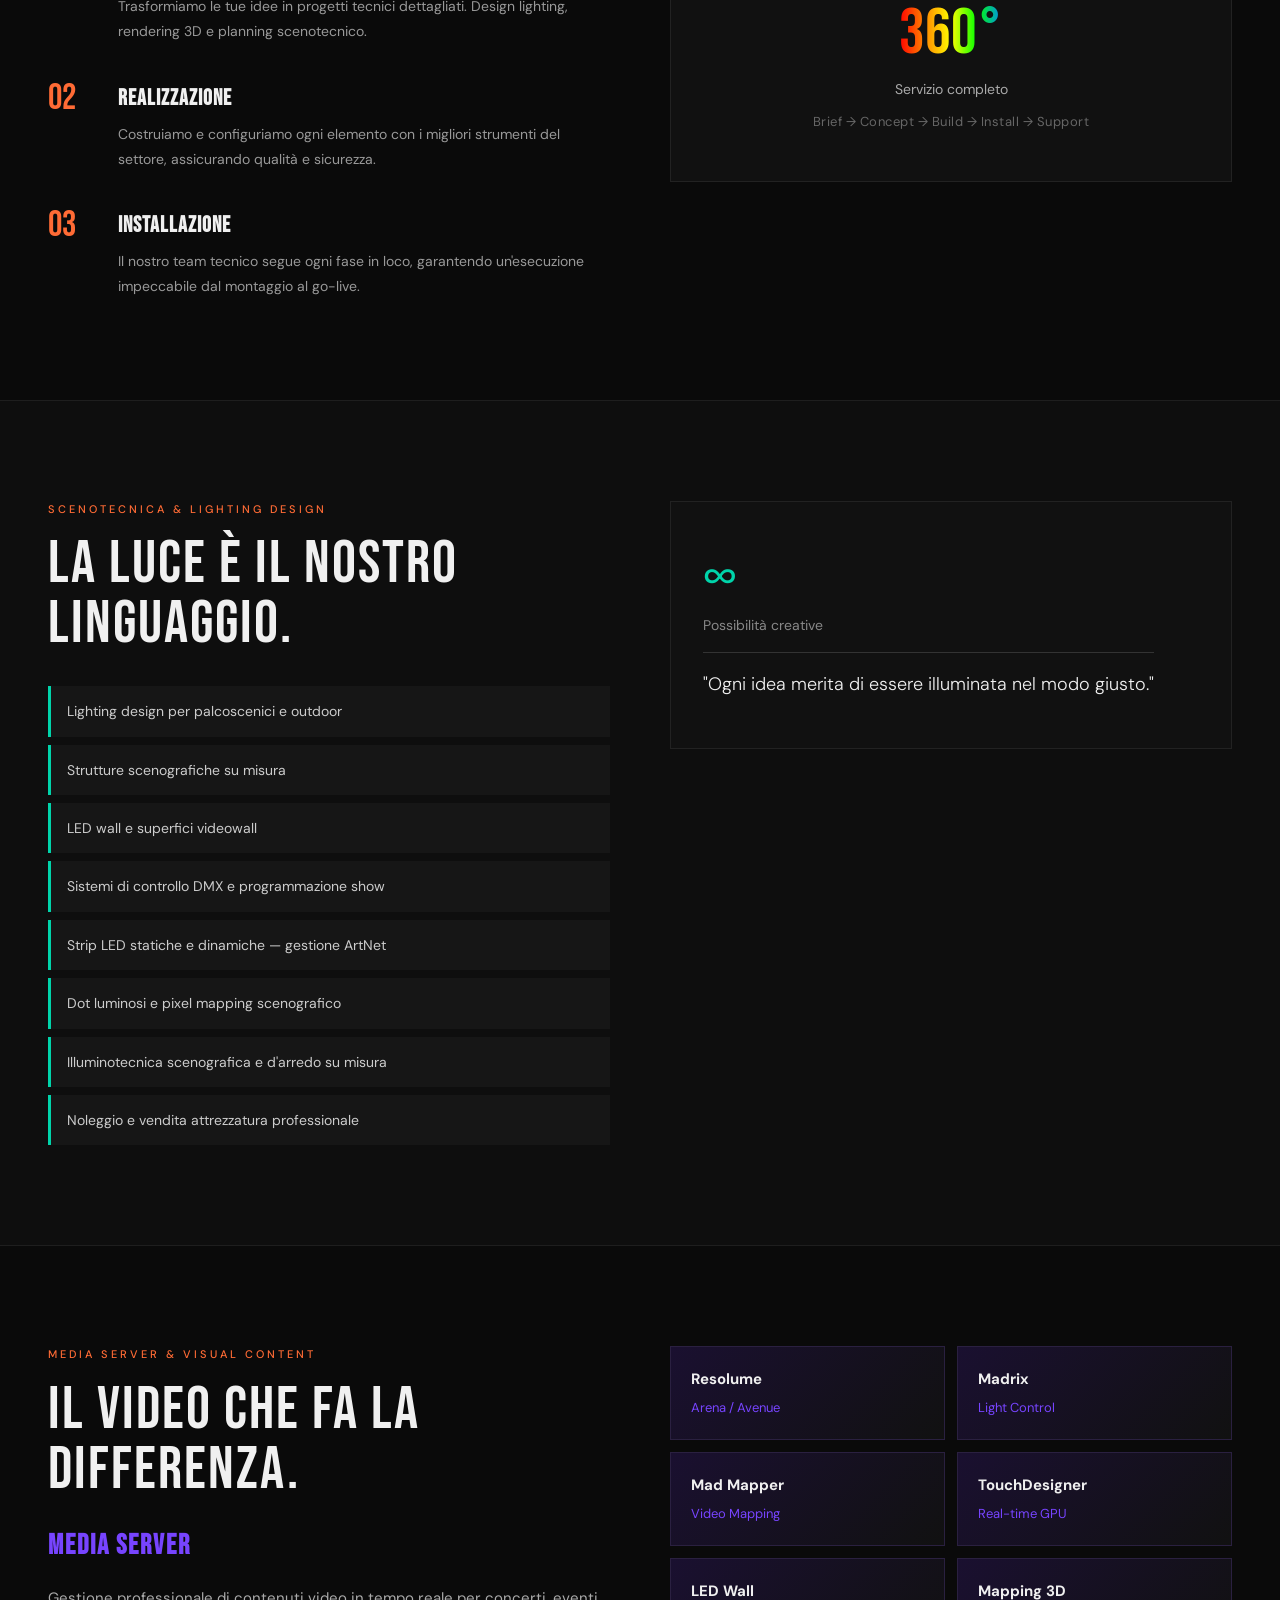
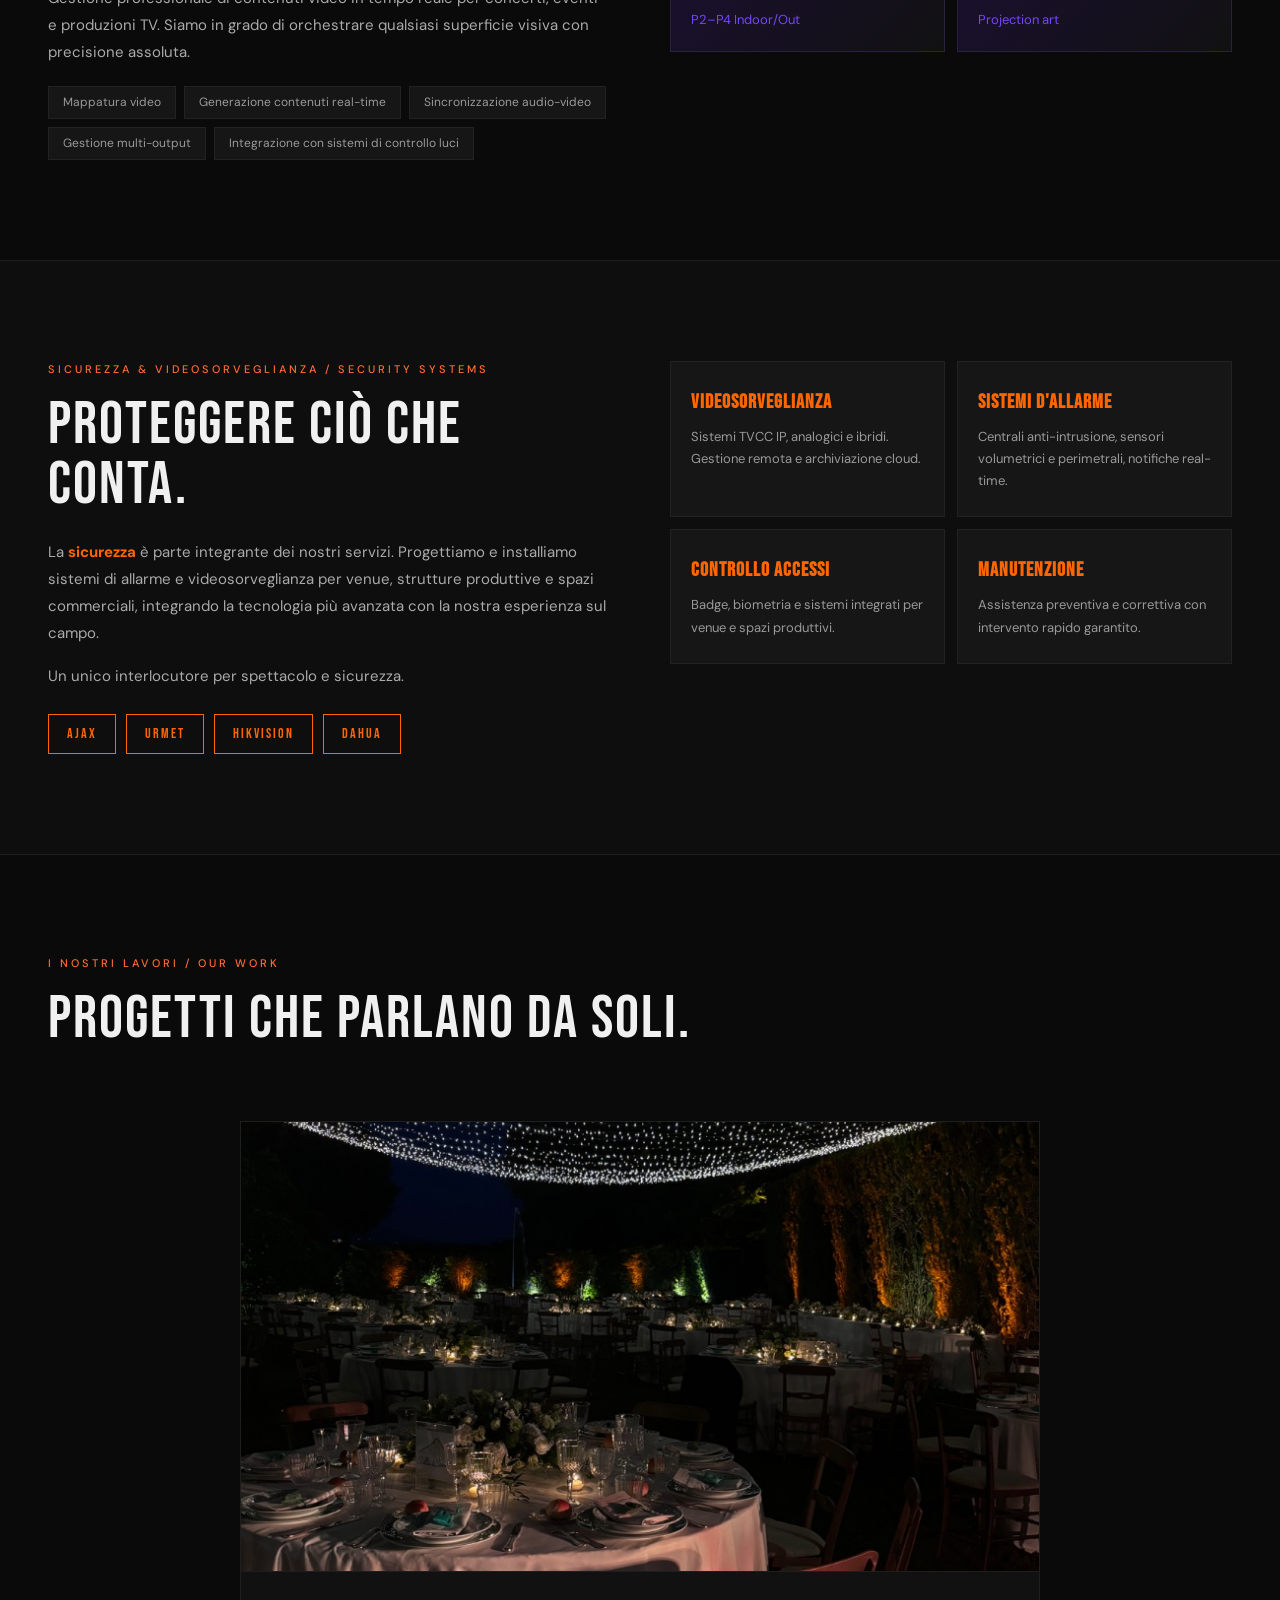
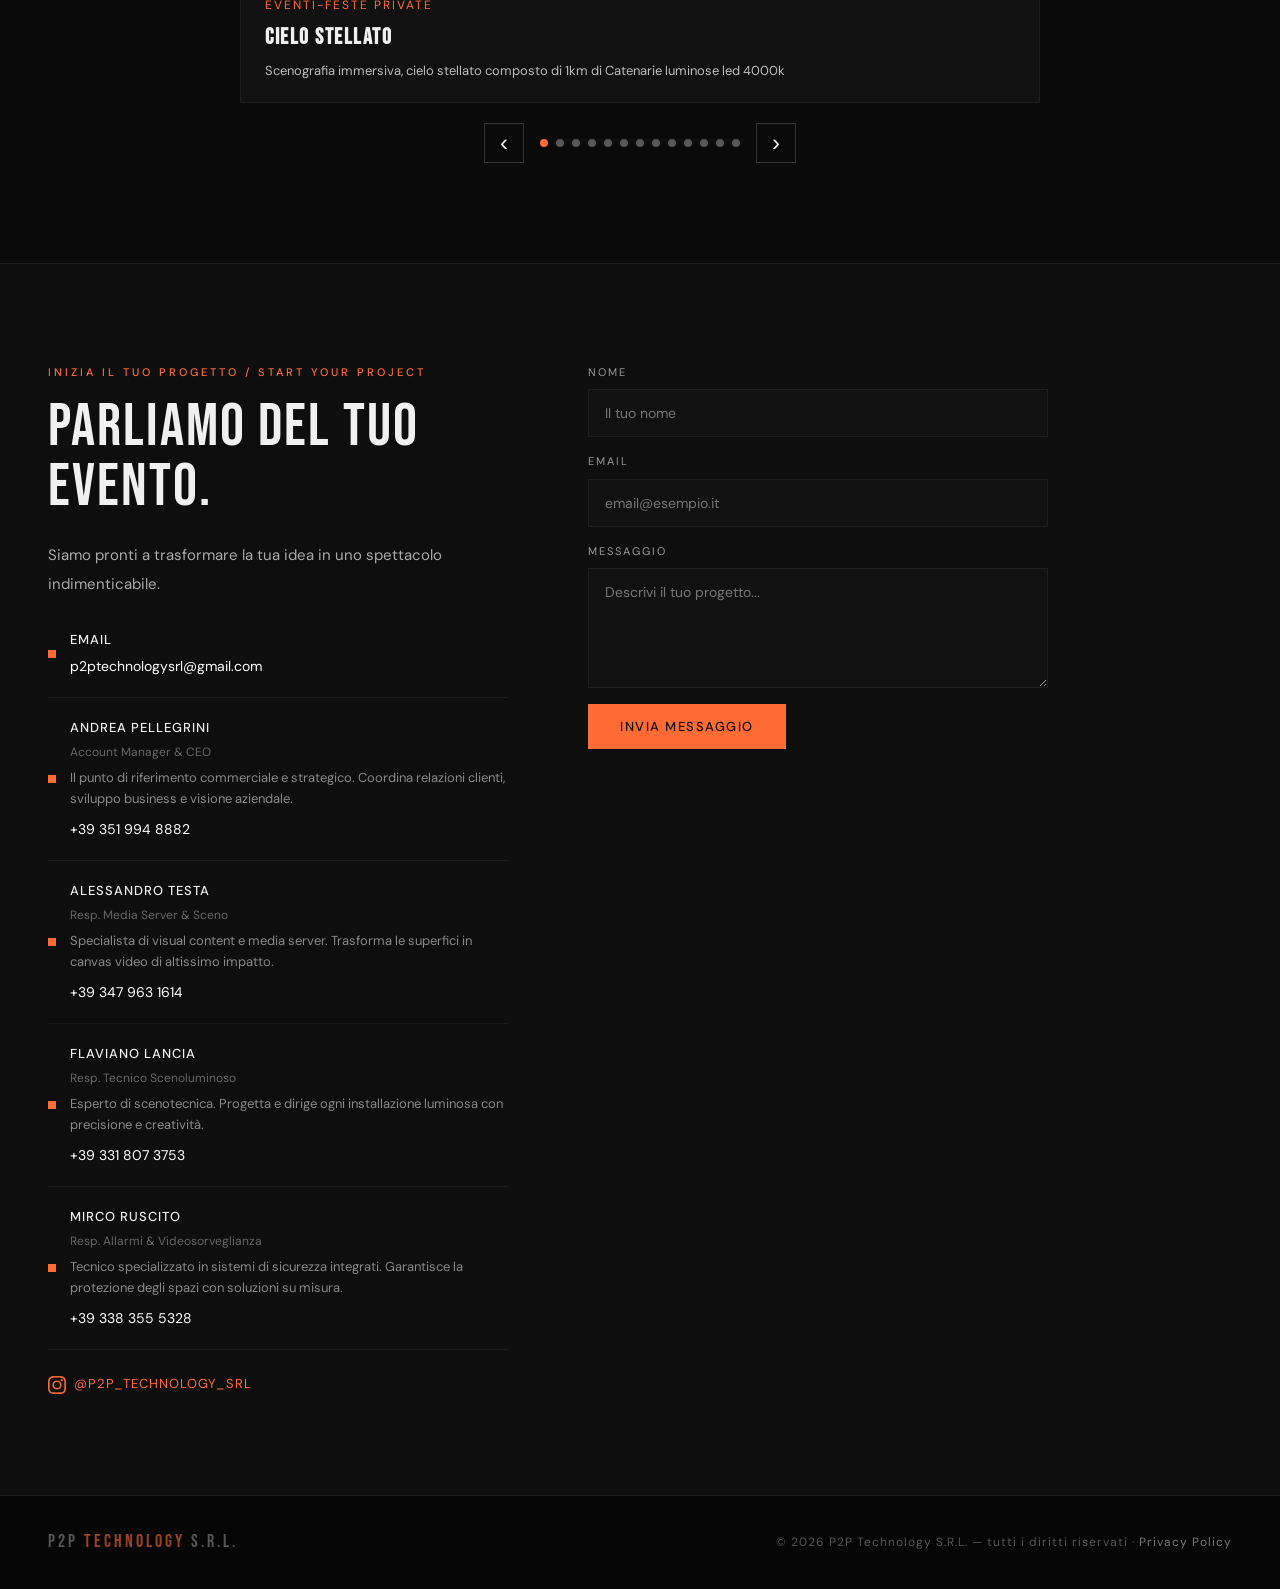
==== commit e3c7eeaf: "SEO: schema.org, sitemap, robots aggiornati al nuovo dominio + cleanup" ====
--- a/index.html
+++ b/index.html
@@ -17,6 +17,46 @@
   <link rel="preconnect" href="https://fonts.gstatic.com" crossorigin>
   <link href="https://fonts.googleapis.com/css2?family=Bebas+Neue&family=DM+Sans:wght@300;400;500;700&display=swap" rel="stylesheet">
   <link rel="stylesheet" href="css/style.css">
+  <script type="application/ld+json">
+  {
+    "@context": "https://schema.org",
+    "@type": "Organization",
+    "name": "P2P Technology S.R.L.",
+    "alternateName": "P2P Technology",
+    "url": "https://technologyp2p.it",
+    "logo": "https://technologyp2p.it/images/favicon.svg",
+    "description": "Scenotecnica, lighting design, media server e sicurezza per eventi, concerti e televisione in Italia.",
+    "email": "p2ptechnologysrl@gmail.com",
+    "address": {
+      "@type": "PostalAddress",
+      "addressCountry": "IT"
+    },
+    "sameAs": [
+      "https://www.instagram.com/p2p_technology_srl/"
+    ],
+    "contactPoint": [
+      {
+        "@type": "ContactPoint",
+        "telephone": "+39-351-994-8882",
+        "contactType": "sales",
+        "name": "Andrea Pellegrini",
+        "areaServed": "IT",
+        "availableLanguage": ["Italian", "English"]
+      }
+    ],
+    "areaServed": "IT",
+    "knowsAbout": [
+      "Scenotecnica",
+      "Lighting Design",
+      "Media Server",
+      "Video Mapping",
+      "Sicurezza",
+      "Videosorveglianza",
+      "Eventi",
+      "Concerti"
+    ]
+  }
+  </script>
 </head>
 <body>
 
